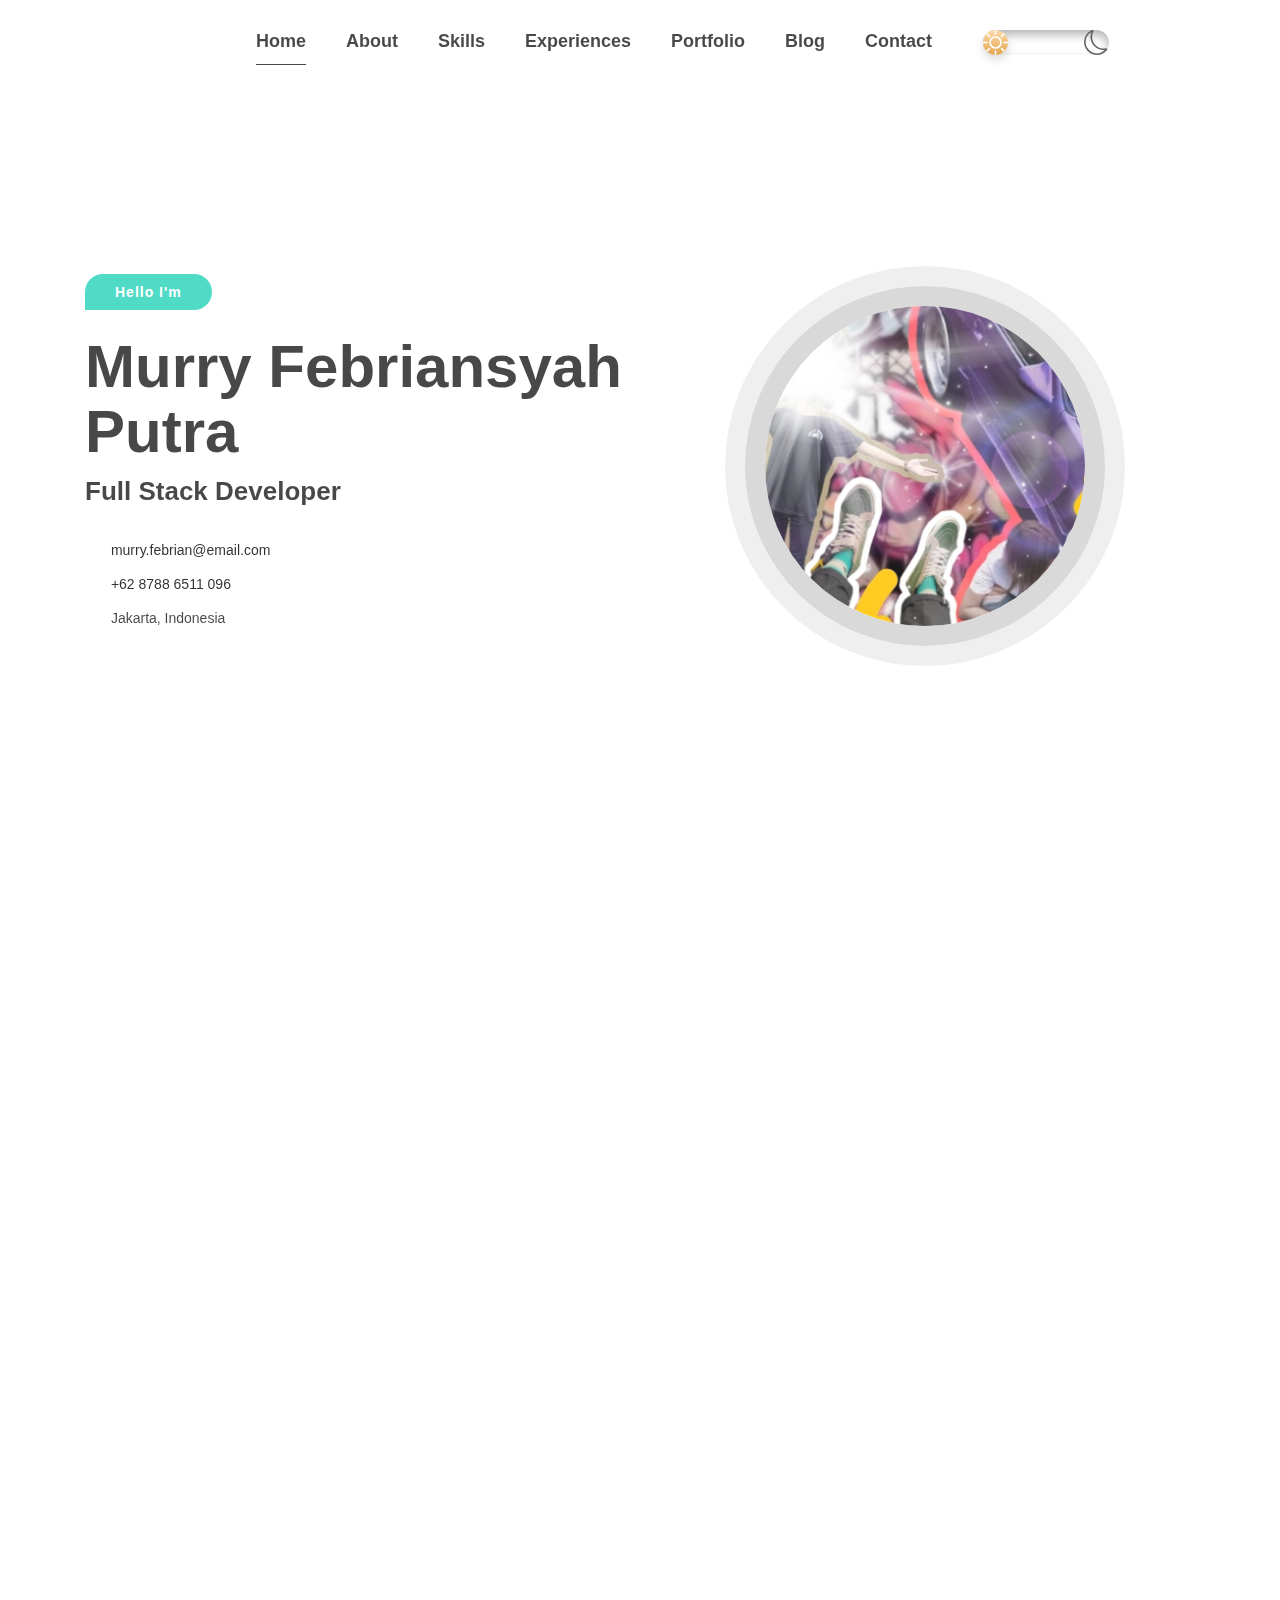
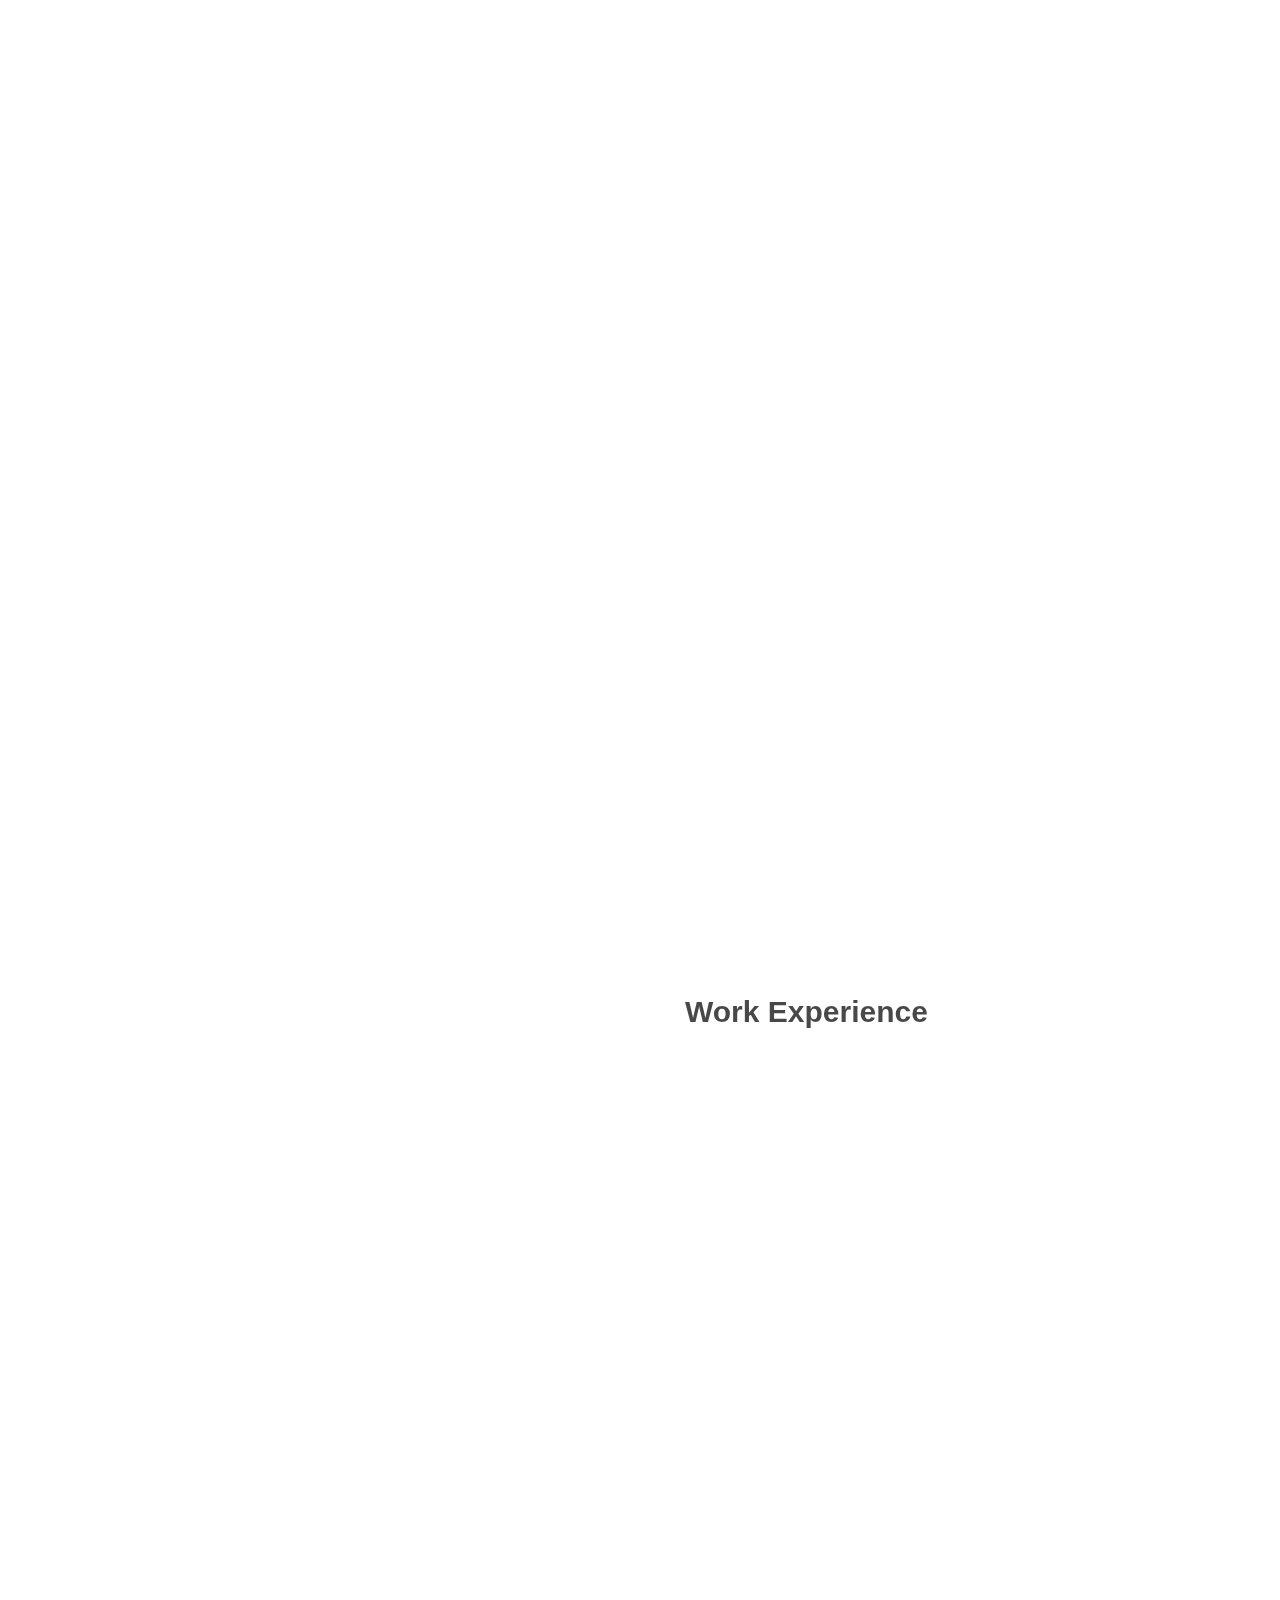
==== index.html @ ed950517 "update motivation post" ====
<!doctype html>
<html lang="en">
    <head>
        <title> Gali Murry </title>
        <!-- Required meta tags -->
        <meta charset="utf-8">
        <meta http-equiv="X-UA-Compatible" content="IE=edge">
        <meta name="description" content="Murry Personal cv/resume for personal website." />
        <meta name="keywords" content="creative, cv, designer,  online cv, online resume, powerful portfolio, professional, professional resume, responsive, resume, vcard " />
        <meta name="developer" content="Murry Febriansyah">
        <meta name="viewport" content="width=device-width, initial-scale=1, shrink-to-fit=no">
        
        <!-- FAV AND ICONS   -->
        <link rel="shortcut icon" href="assets/IMG_20230206.jpg">
        <link rel="shortcut icon" href="assets/IMG_20230206.jpg">
        <link rel="shortcut icon" sizes="72x72" href="assets/IMG_20230206.jpg">
        <link rel="shortcut icon" sizes="114x114" href="assets/IMG_20230206.jpg">
        <link rel="stylesheet" href="assets/demo.css">
        
        <link rel="preconnect" href="https://fonts.googleapis.com">
        <link rel="preconnect" href="https://fonts.gstatic.com" crossorigin>
        <link href="https://fonts.googleapis.com/css2?family=Montserrat:ital,wght@0,400;0,600;1,400&display=swap" rel="stylesheet">
        <link rel="stylesheet" href="assets/font-awesome.min.css">
        <link rel="stylesheet" href="assets/bootstrap.min.css">
        <link rel="stylesheet" href="assets/animate.css">
        <link rel="stylesheet" href="assets/owl.css">
        <link rel="stylesheet" href="assets/jquery.fancybox.min.css">
        <link rel="stylesheet" href="assets/styles.css">
        <link rel="stylesheet" href="assets/responsive.css">
        <link rel="stylesheet" href="https://cdn.jsdelivr.net/npm/bootstrap-icons@1.10.3/font/bootstrap-icons.css">
        
        <style>
            .toggle-wrap {
            position: relative;
            width: 100%;
            height: 100%;
            display: flex;
            justify-content: center;
            align-items: center;
            gap: 20px;
        }

        .toggle-switch {
            width: 0;
            height: 0;
            visibility: hidden;
        }
        .toggle {
            position: relative;
            width: 126px;
            height: 25px;
            right: 20%;
            border-radius: 50px;
            background: #fff ;
            box-shadow: inset 0 5px 10px rgba(0,0,0,0.4), 
             inset 0 -5px 10px rgba(255,255,255,0.4);
            transition: 0.3s ease-in-out;
        }
        .toggle:after{
            content: "";
            position: absolute;
            top: 0;
            left: 0;
            width: 25px;
            height: 25px;
            border-radius: 50%;
            background: linear-gradient(180deg, #ffcc89, #d8860b);
            box-shadow: 0 5px 10px rgba(0,0,0,0.2);
            transition: 0.3s ease-in-out;
        }
        .toggle i {
            position: absolute;
            font-size: 25px;
            z-index: 1;
            transition: 0.3s ease-in-out;
        }
        .toggle i:first-child {
            top: 0;
            left: 0;
            color: #fff ;
        }
        .toggle i:last-child{
            top: 0;
            right: 0px;
            color: #242424 ;
        }

        .background {
            position: absolute;
            width: 100px;
            height: 100%;
            z-index: -1;
            transition: 0.3s ease-in-out;
        }

        .toggle-switch:checked ~ .text
        {
            color: #fff;
        }
        .toggle-switch:checked ~ .toggle
        {
            background: #242424;
        }
        .toggle-switch:checked ~ .toggle:after
        {
            transform: translateX(100px);
            background: linear-gradient(180deg,#777,#3a3a3a);
        }

        .toggle-switch:checked ~ .toggle i:first-child
        {
            color : #7e7e7e;
        }
        
        .toggle-switch:checked ~ .toggle i:first-child
        {
            color : #fff;
        }
       
        </style>
    </head>
    <body class="white-vertion black-bg" id="ChangeStyle">
        <!-- Start Loader -->
        <div class="section-loader">
            <div class="loader">
                <div></div>
                <div></div> 
            </div>
        </div>
        <!-- End Loader -->
        
        <!--
        ===================
           NAVIGATION
        ===================
        -->
        <header class="black-bg mh-header mh-fixed-nav nav-scroll mh-xs-mobile-nav wow fadeInUp" id="mh-header">
            <div class="overlay"></div>
            <div class="container">
                <div class="row">
                    <nav class="navbar navbar-expand-lg mh-nav nav-btn">
                        <a class="navbar-brand" href="#">
                            <img src="assets/images/fedalon_logo.png" alt="" class="img-fluid">
                            <!-- <h2>Maha</h2> -->
                        </a>
                        <button class="navbar-toggler" type="button" data-toggle="collapse" data-target="#navbarSupportedContent" aria-controls="navbarSupportedContent" aria-expanded="false" aria-label="Toggle navigation">
                            <span class="navbar-toggler-icon icon"></span>
                        </button>
                    
                        <div class="collapse navbar-collapse" id="navbarSupportedContent">
                            <ul class="navbar-nav mr-0 ml-auto">
                                <li class="nav-item active">
                                    <a class="nav-link" href="#mh-home">Home</a>
                                </li>
                                <li class="nav-item">
                                    <a class="nav-link" href="#mh-about">About</a>
                                </li>
                                <li class="nav-item">
                                   <a class="nav-link" href="#mh-skills">Skills</a>
                                </li>                                
                                <li class="nav-item">
                                   <a class="nav-link" href="#mh-experience">Experiences</a>
                                </li>                                
                                <li class="nav-item">
                                    <a class="nav-link" href="#mh-portfolio">Portfolio</a>
                                </li>                               
                                <li class="nav-item">
                                    <a class="nav-link" href="#mh-blog">Blog</a>
                                </li>
                                <li class="nav-item">
                                   <a class="nav-link" href="#mh-contact">Contact</a>
                                </li>
                                <li class="nav-item">
                                    <label class="nav-link toggle-wrap" >
                                        <input type="checkbox" class="toggle-switch" onclick='handleClick(this);'>
                                        <span class="text"></span>
                                        <span class="toggle">
                                            <i class="bi bi-sun"></i>            
                                            <i class="bi bi-moon"></i>
                                        </span>
                                        <span class="text"></span>
                                        <span class="background"></span>
                                    </label>
                                 </li>
                                
                            </ul>
                        </div>
                    </nav>
                </div>
            </div>
        </header>
        
        <!--
        ===================
            HOME 
        ===================
        -->
        <section class="mh-home" id="mh-home">
            <div class="home-ovimg">
                <div class="container">
                    <div class="row xs-column-reverse section-separator vertical-middle-content home-padding">
                        <div class="col-sm-6">
                            <div class="mh-header-info">
                                <div class="mh-promo wow fadeInUp" data-wow-duration="0.8s" data-wow-delay="0.1s">
                                    <span>Hello I'm</span>
                                </div>
                                
                                <h2 class="wow fadeInUp" data-wow-duration="0.8s" data-wow-delay="0.2s">Murry Febriansyah Putra</h2>
                                <h4 class="wow fadeInUp" data-wow-duration="0.8s" data-wow-delay="0.3s">Full Stack Developer</h4>
                                
                                <ul>
                                    <li class="wow fadeInUp" data-wow-duration="0.8s" data-wow-delay="0.4s"><i class="fa fa-envelope"></i><a href="mailto:">murry.febrian@email.com</a></li>
                                    <li class="wow fadeInUp" data-wow-duration="0.8s" data-wow-delay="0.5s"><i class="fa fa-whatsapp"></i><a href="https://api.whatsapp.com/send/?phone=6287886511096&text&type=phone_number&app_absent=0">+62 8788 6511 096</a></li>
                                    <li class="wow fadeInUp" data-wow-duration="0.8s" data-wow-delay="0.6s"><i class="fa fa-map-marker"></i><address>Jakarta, Indonesia</address></li>
                                </ul>
                                
                                <ul class="social-icon wow fadeInUp" data-wow-duration="0.8s" data-wow-delay="0.7s">
                                    <li><a href="https://www.linkedin.com/in/murry-febrian-syah-689a03264/"><i class="fa fa-linkedin"></i></a></li>
                                    <li><a href=""><i class="fa fa-twitter"></i></a></li>
                                    <li><a href=""><i class="fa fa-github"></i></a></li>
                                    <li><a href=""><i class="fa fa-dribbble"></i></a></li>
                                </ul>
                            </div>
                        </div>
                        <div class="col-sm-6">
                            <div class="hero-img wow fadeInUp" data-wow-duration="0.8s" data-wow-delay="0.6s">
                                <div class="img-border">
                                    <img src="assets/IMG_20230206.jpg" alt=""  class="img-fluid">
                                </div>
                            </div>
                        </div>
                    </div>
                </div>
            </div>
        </section>   
        
        <!--
        ==================
            ABOUT
        =================
        -->
        <section class="mh-about" id="mh-about">
            <div class="container">
                <div class="row section-separator">
                    <div class="col-sm-12 col-md-6">
                        <div class="mh-about-img shadow-2 wow fadeInUp" data-wow-duration="0.8s" data-wow-delay="0.4s">
                            <img src="ab-img.png" alt="" class="img-fluid">
                        </div>
                    </div>
                    <div class="col-sm-12 col-md-6">
                        <div class="mh-about-inner">
                            <h2 class="wow fadeInUp" data-wow-duration="0.8s" data-wow-delay="0.1s">About Me</h2>
                            <p class="wow fadeInUp" data-wow-duration="0.8s" data-wow-delay="0.2s">Hello, I’m a Murry Febrians, full-stack dev based on Jakarta. 
                            I have rich experience in web site design & building 
                            and customization. Also I am good at</p>
                            <div class="mh-about-tag wow fadeInUp" data-wow-duration="0.8s" data-wow-delay="0.3s">
                                <ul>
                                    <li><span>php</span></li>
                                    <li><span>html</span></li>
                                    <li><span>css</span></li>
                                    <li><span>php</span></li>
                                    <li><span>React</span></li>
                                    <li><span>Javascript</span></li>
                                    <li><span>Database Designer</span></li>

                                </ul>
                            </div>
                            <a href="MurryFebriansyah_Putra.pdf"  class="btn btn-fill wow fadeInUp" data-wow-duration="0.8s" data-wow-delay="0.4s">Downlaod CV <i class="fa fa-download"></i></a>
                        </div>
                    </div>
                </div>
            </div>
        </section>
        
        <!--
        ===================
           SERVICE
        ===================
        -->
        <section class="mh-service">
            <div class="container">
                <div class="row section-separator">
                    <div class="col-sm-12 text-center section-title wow fadeInUp" data-wow-duration="0.8s" data-wow-delay="0.2s">
                        <h3>What I do</h3>
                    </div>
                    <div class="col-sm-4">
                        <div class="mh-service-item shadow-1 dark-bg wow fadeInUp" data-wow-duration="0.8s" data-wow-delay="0.3s">
                            <i class="fa fa-bullseye purple-color"></i>
                            <h3>UI Design</h3>
                            <p>
                                Lorem ipsum dolor sit amet, consectetuer adipiscing elit,
                                sed diam nonummy nibh euismod tincidunt ut laoreet dolore
                                magna aliquam erat volutpat.
                            </p>
                        </div>
                    </div>
                    <div class="col-sm-4">
                        <div class="mh-service-item shadow-1 dark-bg wow fadeInUp" data-wow-duration="0.8s" data-wow-delay="0.5s">
                            <i class="fa fa-code iron-color"></i>
                            <h3>Web Development</h3>
                            <p>
                                Lorem ipsum dolor sit amet, consectetuer adipiscing elit,
                                sed diam nonummy nibh euismod tincidunt ut laoreet dolore
                                magna aliquam erat volutpat.
                            </p>
                        </div>
                    </div>
                    <div class="col-sm-4">
                        <div class="mh-service-item shadow-1 dark-bg wow fadeInUp" data-wow-duration="0.8s" data-wow-delay="0.7s">
                            <i class="fa fa-object-ungroup sky-color"></i>
                            <h3>App Development</h3>
                            <p>
                                Lorem ipsum dolor sit amet, consectetuer adipiscing elit,
                                sed diam nonummy nibh euismod tincidunt ut laoreet dolore
                                magna aliquam erat volutpat.
                            </p>
                        </div>
                    </div>
                </div>
            </div>
        </section>       
        
        <!--
        ===================
           SKILLS
        ===================
        -->
        <section class="mh-skills" id="mh-skills">
            <div class="container">
                <div class="row section-separator">
                    <div class="section-title text-center col-sm-12">
                        <!--<h2>Skills</h2>-->
                    </div>
                    <div class="col-sm-12 col-md-6">
                        <div class="mh-skills-inner">
                            <div class="mh-professional-skill wow fadeInUp" data-wow-duration="0.8s" data-wow-delay="0.3s">
                                <h3>Technical Skills</h3>
                                <div class="each-skills">
                                    <div class="candidatos">
                                        <div class="parcial">
                                            <div class="info">
                                                <div class="nome">Javascript</div>
                                                <div class="percentagem-num">75%</div>
                                            </div>
                                            <div class="progressBar">
                                                <div class="percentagem" style="width: 75%;"></div>
                                            </div>
                                        </div>
                                    </div>
                                    <div class="candidatos">
                                        <div class="parcial">
                                            <div class="info">
                                                <div class="nome">SQL</div>
                                                <div class="percentagem-num">80%</div>
                                            </div>
                                            <div class="progressBar">
                                                <div class="percentagem" style="width: 80%;"></div>
                                            </div>
                                        </div>
                                    </div>
                                   
                                    <div class="candidatos">
                                        <div class="parcial">
                                            <div class="info">
                                                <div class="nome">PHP</div>
                                                <div class="percentagem-num">90%</div>
                                            </div>
                                            <div class="progressBar">
                                                <div class="percentagem" style="width: 90%;"></div>
                                            </div>
                                        </div>
                                    </div>                                    
                                    <div class="candidatos">
                                        <div class="parcial">
                                            <div class="info">
                                                <div class="nome">Codeigniter</div>
                                                <div class="percentagem-num">86%</div>
                                            </div>
                                            <div class="progressBar">
                                                <div class="percentagem" style="width: 86%;"></div>
                                            </div>
                                        </div>
                                    </div>
                                    <div class="candidatos">
                                        <div class="parcial">
                                            <div class="info">
                                                <div class="nome">Laravel</div>
                                                <div class="percentagem-num">65%</div>
                                            </div>
                                            <div class="progressBar">
                                                <div class="percentagem" style="width: 65%;"></div>
                                            </div>
                                        </div>
                                    </div>
                                    <div class="candidatos">
                                        <div class="parcial">
                                            <div class="info">
                                                <div class="nome">React Native</div>
                                                <div class="percentagem-num">60%</div>
                                            </div>
                                            <div class="progressBar">
                                                <div class="percentagem" style="width: 60%;"></div>
                                            </div>
                                        </div>
                                    </div>
                                </div>
                            </div>
                        </div>
                    </div>
                    <div class="col-sm-12 col-md-6">
                        <div class="mh-professional-skills wow fadeInUp" data-wow-duration="0.8s" data-wow-delay="0.5s">
                            <h3>Professional Skills</h3>
                            <ul class="mh-professional-progress" >
                                <li>
                                    <div class="mh-progress mh-progress-circle" data-progress="80"></div>
                                    <div class="pr-skill-name">Communication</div>
                                </li>
                                <li>
                                    <div class="mh-progress mh-progress-circle" data-progress="90"></div> 
                                    <div class="pr-skill-name">Team Work</div>
                                </li>
                                <li>
                                    <div class="mh-progress mh-progress-circle" data-progress="86"></div>
                                    <div class="pr-skill-name">Project Management</div>
                                </li> 
                                <li>
                                    <div class="mh-progress mh-progress-circle" data-progress="95"></div>
                                    <div class="pr-skill-name">Creativity</div>
                                </li>
                            </ul>
                        </div>
                    </div>
                </div>
            </div>
        </section>
        
        <!--
        ===================
           EXPERIENCES
        ===================
        -->
        <section class="mh-experince" id="mh-experience">
            <div class="bolor-overlay">
                <div class="container">
                    <div class="row section-separator">
                        <div class="col-sm-12 col-md-6">
                            <div class="mh-education">
                                 <h3 class="wow fadeInUp" data-wow-duration="0.8s" data-wow-delay="0.2s">Education</h3>
                                <div class="mh-education-deatils">
                                    <!-- Education Institutes-->
                                    <div class="mh-education-item dark-bg wow fadeInUp" data-wow-duration="0.8s" data-wow-delay="0.3s">
                                        <h4>Computer Science From <a href="">Insititut Teknologi dan Bisnis Swadharma</a></h4>
                                        <div class="mh-eduyear">2019 - Present</div>
                                        <p>It is a long established fact that a reader will be distracted by the readable content of a 
                                        page when looking at its layout. The point of using  Lorem Ipsum </p>
                                    </div>                                
                                    <!-- Education Institutes-->
                                    <div class="mh-education-item dark-bg wow fadeInUp" data-wow-duration="0.8s" data-wow-delay="0.5s">
                                        <h4>IPA From <a href="">SMA N 18 Jakarta</a></h4>
                                        <div class="mh-eduyear">2005-2008</div>
                                        <p>It is a long established fact that a reader will be distracted by the readable content of a 
                                        page when looking at its layout. The point of using  Lorem Ipsum </p>
                                    </div>                                
                                </div>
                            </div>
                        </div>
                        <div class="col-sm-12 col-md-6">
                            <div class="mh-work">
                                 <h3>Work Experience</h3>
                                <div class="mh-experience-deatils">
                                    <!-- Education Institutes-->
                                    <div class="mh-work-item dark-bg wow fadeInUp" data-wow-duration="0.8s" data-wow-delay="0.4s">
                                        <h4>Full Stack Dev From <a href="#">PT. Astra Daihatsu Motor</a></h4>
                                        <div class="mh-eduyear">2021 - 2023</div>
                                        <span>Responsibility :</span>
                                        <ul class="work-responsibility">
                                            <li><i class="fa fa-circle"></i>Build Web Apps</li>
                                            <li><i class="fa fa-circle"></i>Build Android Apps</li>
                                            <li><i class="fa fa-circle"></i>Build Documentation from Apps</li>
                                        </ul>
                                    </div>                                
                                    <!-- Education Institutes-->
                                    <div class="mh-work-item dark-bg wow fadeInUp" data-wow-duration="0.8s" data-wow-delay="0.6s">
                                        <h4>Human Resource side to IT From <a href="">PT. Sigap Prima Astrea</a></h4>
                                        <div class="mh-eduyear">2020-2021</div>
                                        <span>Responsibility :</span>
                                        <ul class="work-responsibility">
                                            <li><i class="fa fa-circle"></i>Build Apps System Information</li>
                                            <li><i class="fa fa-circle"></i>Prospect Apps to the Management</li>
                                        </ul>
                                    </div>                                
                                    <!-- Education Institutes-->
                                    <div class="mh-work-item dark-bg wow fadeInUp" data-wow-duration="0.8s" data-wow-delay="0.7s">
                                        <h4>Human Resource From <a href="">PT. Sigap Prima Astrea</a></h4>
                                        <div class="mh-eduyear">2018-2021</div>
                                        <span>Responsibility :</span>
                                        <ul class="work-responsibility">
                                            <li><i class="fa fa-circle"></i>Validate CSS</li>
                                            <li><i class="fa fa-circle"></i>Project Management</li>
                                        </ul>
                                    </div>
                                </div>
                            </div>
                        </div>
                    </div>
                </div>
            </div>
        </section>
        
        <!--
        ===================
           PORTFOLIO
        ===================
        -->
        <section class="mh-portfolio" id="mh-portfolio">
            <div class="container">
                <div class="row section-separator">
                    <div class="section-title col-sm-12 wow fadeInUp" data-wow-duration="0.8s" data-wow-delay="0.1s">
                        <h3>Recent Portfolio</h3>
                    </div>
                    <div class="part col-sm-12">
                        <div class="portfolio-nav col-sm-12" id="filter-button">
                            <ul>
                                <li data-filter="*" class="current wow fadeInUp" data-wow-duration="0.8s" data-wow-delay="0.1s"> <span>All Categories</span></li>
                                <li data-filter=".user-interface" class="wow fadeInUp" data-wow-duration="0.8s" data-wow-delay="0.2s"><span>Web Design</span></li>
                                <li data-filter=".branding" class="wow fadeInUp" data-wow-duration="0.8s" data-wow-delay="0.3s"><span>Branding</span></li>
                                <li data-filter=".mockup" class="wow fadeInUp" data-wow-duration="0.8s" data-wow-delay="0.4s"><span>Mockups</span></li>
                                <li data-filter=".ui" class="wow fadeInUp" data-wow-duration="0.8s" data-wow-delay="0.5s"><span>Photography</span></li>
                            </ul>
                        </div>
                        <div class="mh-project-gallery col-sm-12 wow fadeInUp" id="project-gallery" data-wow-duration="0.8s" data-wow-delay="0.5s">
                            <div class="portfolioContainer row">
                                <div class="grid-item col-md-4 col-sm-6 col-xs-12 user-interface">
                                    <figure>
                                        <img src="assets/images/portfolio/g1.jpg" alt="img04">
                                        <figcaption class="fig-caption">
                                            <i class="fa fa-search"></i>
                                            <h5 class="title">Creative Design</h5>
                                            <span class="sub-title">Photograpy</span>
                                            <a data-fancybox data-src="#mh"></a>
                                        </figcaption>
                                    </figure>
                                </div>
                                <div class="grid-item col-md-4 col-sm-6 col-xs-12 ui mockup">
                                    <figure>
                                        <img src="assets/images/portfolio/g2.png" alt="img04">
                                        <figcaption class="fig-caption">
                                            <i class="fa fa-search"></i>
                                            <h5 class="title">Creative Design</h5>
                                            <span class="sub-title">Photograpy</span>
                                            <a href="assets/images/portfolio/g2.png" data-fancybox data-src="#mh"></a>
                                        </figcaption>
                                    </figure>
                                </div>
                                <div class="grid-item col-md-4 col-sm-6 col-xs-12 user-interface">
                                    <figure>
                                        <img src="assets/images/portfolio/g3.png" alt="img04">
                                        <figcaption class="fig-caption">
                                            <i class="fa fa-search"></i>
                                            <h5 class="title">Creative Design</h5>
                                            <span class="sub-title">Photograpy</span>
                                            <a href="assets/images/portfolio/g3.png" data-fancybox data-src="#mh"></a>
                                        </figcaption>
                                    </figure>
                                </div>
                                <div class="grid-item col-md-4 col-sm-6 col-xs-12 branding">
                                    <figure>
                                        <img src="assets/images/portfolio/g5.png" alt="img04">
                                        <figcaption class="fig-caption">
                                            <i class="fa fa-search"></i>
                                            <h5 class="title">Creative Design</h5>
                                            <span class="sub-title">Photograpy</span>
                                            <a href="assets/images/portfolio/g5.png" data-fancybox data-src="#mh"></a>
                                        </figcaption>
                                    </figure>
                                </div>
                                <div class="grid-item col-md-4 col-sm-6 col-xs-12 user-interface">
                                    <figure>
                                        <img src="assets/images/portfolio/g4.png" alt="img04">
                                        <figcaption class="fig-caption">
                                            <i class="fa fa-search"></i>
                                            <h5 class="title">Creative Design</h5>
                                            <span class="sub-title">Photograpy</span>
                                            <a href="assets/images/portfolio/g4.png" data-fancybox data-src="#mh"></a>
                                        </figcaption>
                                    </figure>
                                </div>
                                <div class="grid-item col-md-4 col-sm-6 col-xs-12 branding">
                                    <figure>
                                        <img src="assets/images/portfolio/g6.png" alt="img04">
                                        <figcaption class="fig-caption">
                                            <i class="fa fa-search"></i>
                                            <h5 class="title">Creative Design</h5>
                                            <span class="sub-title">Photograpy</span>
                                            <a href="assets/images/portfolio/g6.png" data-fancybox data-src="#mh"></a>
                                        </figcaption>
                                    </figure>
                                </div>
                                <div class="grid-item col-md-4 col-sm-6 col-xs-12 branding">
                                    <figure>
                                        <img src="assets/images/portfolio/g8.png" alt="img04">
                                        <figcaption class="fig-caption">
                                            <i class="fa fa-search"></i>
                                            <h5 class="title">Creative Design</h5>
                                            <span class="sub-title">Photograpy</span>
                                            <a href="assets/images/portfolio/g8.png" data-fancybox data-src="#mh"></a>
                                        </figcaption>
                                    </figure>
                                </div>
                                <div class="grid-item col-md-4 col-sm-6 col-xs-12 ui">
                                    <figure>
                                        <img src="assets/images/portfolio/g9.png" alt="img04">
                                        <figcaption class="fig-caption">
                                            <i class="fa fa-search"></i>
                                            <h5 class="title">Creative Design</h5>
                                            <span class="sub-title">Photograpy</span>
                                            <a href="assets/images/portfolio/g9.png" data-fancybox data-src="#mh"></a>
                                        </figcaption>
                                    </figure>
                                </div>
                                <div class="grid-item col-md-4 col-sm-6 col-xs-12 branding">
                                    <figure>
                                        <img src="assets/images/portfolio/g7.jpg" alt="img04">
                                        <figcaption class="fig-caption">
                                            <i class="fa fa-search"></i>
                                            <h5 class="title">Creative Design</h5>
                                            <span class="sub-title">Photograpy</span>
                                            <a href="assets/images/portfolio/g7.jpg" data-fancybox="gallery"></a>
                                        </figcaption>
                                    </figure>
                                </div>
                            </div> <!-- End: .grid .project-gallery -->
                        </div> <!-- End: .grid .project-gallery -->
                    </div> <!-- End: .part -->
                </div> <!-- End: .row -->
            </div>
            <div class="mh-portfolio-modal" id="mh">
                <div class="container">
                    <div class="row mh-portfolio-modal-inner">
                        <div class="col-sm-5">
                            <h2>Wrap - A campanion plugin</h2>
                            <p>Wrap is a clean and elegant Multipurpose Landing Page Template. 
                            It will fit perfectly for Startup, Web App or any type of Web Services.
                            It has 4 background styles with 6 homepage styles. 6 pre-defined color scheme. 
                            All variations are organized separately so you can use / customize the template very easily.</p>       
                            
                            <p>It is a clean and elegant Multipurpose Landing Page Template. 
                            It will fit perfectly for Startup, Web App or any type of Web Services.
                            It has 4 background styles with 6 homepage styles. 6 pre-defined color scheme. 
                            All variations are organized separately so you can use / customize the template very easily.</p>      
                            <div class="mh-about-tag">
                                <ul>
                                    <li><span>php</span></li>
                                    <li><span>html</span></li>
                                    <li><span>css</span></li>
                                    <li><span>php</span></li>
                                    <li><span>wordpress</span></li>
                                    <li><span>React</span></li>
                                    <li><span>Javascript</span></li>
                                </ul>
                            </div>
                            <a href="" class="btn btn-fill">Live Demo</a>
                        </div>
                        <div class="col-sm-7">
                            <div class="mh-portfolio-modal-img">
                                <img src="assets/images/pr-0.jif" alt="" class="img-fluid">
                                <p>All variations are organized separately so you can use / customize the template very easily.</p>    
                                <img src="assets/images/pr-1.jif" alt="" class="img-fluid">
                                <p>All variations are organized separately so you can use / customize the template very easily.</p>     
                            </div>
                        </div>
                    </div>
                </div>
            </div>
        </section>
        
       
        
        <!--
        ===================
           BLOG
        ===================
        -->
        <section class="mh-blog" id="mh-blog">
            <div class="container">
                <div class="row section-separator">
                    <div class="col-sm-12 section-title wow fadeInUp" data-wow-duration="0.8s" data-wow-delay="0.2s">
                        <h3>Motivation Posts</h3>
                    </div>
                    <div class="col-sm-12 col-md-4">
                         <div class="mh-blog-item dark-bg wow fadeInUp" data-wow-duration="0.8s" data-wow-delay="0.3s">
                            <img src="assets/images/b-3.png" alt="" class="img-fluid">
                            <div class="blog-inner">
                                <h2><a href="blog-single.html">Time is Relative</a></h2>
                                <div class="mh-blog-post-info">
                                    <ul>
                                        <li><strong>Post On</strong><a href="">09.03.23</a></li>
                                    </ul>
                                </div>
                               <p>It doesn't matter how much our lives are governed by the same seconds, minutes, hours, days, and weeks, regardless of where we live on the globe, time will never be absolute. The rate at which it passes depends entirely on your speed and acceleration at any given moment.</p>
                               <p>Time</p>
                               <p>Will Pass</p> 
                            </div>
                        </div>
                    </div>
                    <div class="col-sm-12 col-md-4">
                        <div class="mh-blog-item dark-bg wow fadeInUp" data-wow-duration="0.8s" data-wow-delay="0.5s">
                            <img src="assets/images/b-2.png" alt="" class="img-fluid">
                            <div class="blog-inner">
                                <h2><a href="blog-single.html">Al Baqaroh - 256 </a></h2>
                                <div class="mh-blog-post-info">
                                    <ul>
                                        <li><strong>Post On</strong><a href="">14.02.23</a></li>
                                    </ul>
                                </div>
                                <p>لِلّٰهِ مَا فِى السَّمٰوٰتِ وَمَا فِى الۡاَرۡضِ‌ؕ وَاِنۡ تُبۡدُوۡا مَا فِىۡۤ اَنۡفُسِكُمۡ اَوۡ تُخۡفُوۡهُ يُحَاسِبۡكُمۡ بِهِ اللّٰهُ‌ؕ فَيَـغۡفِرُ لِمَنۡ يَّشَآءُ وَيُعَذِّبُ مَنۡ يَّشَآءُ‌ ؕ وَاللّٰهُ عَلٰى كُلِّ شَىۡءٍ قَدِيۡرٌ</p>
                                <p>To Allah belongs what is in the heavens and what is on the earth. If you reveal what is in your heart or hide it, Allah will take it into account (about that deed) for you. He forgives whom He wills and punishes whom He wills. Allah is almighty over all things.</p>
                            </div>
                        </div>
                    </div>
                    <div class="col-sm-12 col-md-4">
                        <div class="mh-blog-item dark-bg wow fadeInUp" data-wow-duration="0.8s" data-wow-delay="0.7s">
                            <img src="assets/images/b-1.png" alt="" class="img-fluid">
                            <div class="blog-inner">
                                <h2><a href="blog-single.html">Al A'la - 16</a></h2>
                                <div class="mh-blog-post-info">
                                    <ul>
                                        <li><strong>Post On</strong><a href="">31.12.22</a></li>
                                    </ul>
                                </div>
                                <br>
                               <p>وَالۡاٰخِرَةُ خَيۡرٌ وَّ اَبۡقٰىؕ</p><br>
                               <p>You are neglectful of the afterlife, even though the hereafter is better and more lasting. Ukhrawi happiness is purer and boundless, whereas worldly happiness is debilitating and will soon fade away.</p>
                            </div>
                        </div>
                    </div>
                </div>
            </div>
        </section>        
        
        <!--
        ===================
           TESTIMONIALS
        ===================
        -->
        
        
        <!--
        ===================
           FOOTER 1
        ===================
        -->
        <footer class="mh-footer" id="mh-contact">
            <div class="map-image image-bg">
                <div class="container">
                    <div class="row section-separator">
                        <div class="col-sm-12 section-title wow fadeInUp" data-wow-duration="0.8s" data-wow-delay="0.2s">
                            <h3>Contact Me</h3>
                        </div>
                        <div class="col-sm-12 mh-footer-address">
                            <div class="row">
                                <div class="col-sm-12 col-md-4">
                                    <div class="mh-address-footer-item dark-bg shadow-1 wow fadeInUp" data-wow-duration="0.8s" data-wow-delay="0.3s">
                                        <div class="each-icon">
                                            <i class="fa fa-location-arrow"></i>
                                        </div>
                                        <div class="each-info">
                                            <h4>Address</h4>
                                            <address>
                                               Jakarta, Indonesia<br> 
                                            </address>
                                        </div>
                                    </div>
                                </div>
                                <div class="col-sm-12 col-md-4">
                                    <div class="mh-address-footer-item dark-bg shadow-1 wow fadeInUp" data-wow-duration="0.8s" data-wow-delay="0.5s">
                                        <div class="each-icon">
                                            <i class="fa fa-envelope-o"></i>
                                        </div>
                                        <div class="each-info">
                                            <h4>Email</h4>
                                            <a href="mailto:murry.febrian@email.com">murry.febrian@email.com</a><br>
                                        </div>
                                    </div>
                                </div>
                                <div class="col-sm-12 col-md-4">
                                    <div class="mh-address-footer-item dark-bg shadow-1 wow fadeInUp" data-wow-duration="0.8s" data-wow-delay="0.7s">
                                        <div class="each-icon">
                                            <i class="fa fa-phone"></i>
                                        </div>
                                        <div class="each-info">
                                            <h4>Phone</h4>
                                            <a href="https://api.whatsapp.com/send/?phone=6287886511096&text&type=phone_number&app_absent=0">+62 8788 6511 096</a><br>
                                        </div>
                                    </div>
                                </div>
                            </div>
                        </div>
                      
                    </div>
                </div>
            </div>
        </footer>     
    
    <!--
    ==============
    * JS Files *
    ==============
    -->
    
    <!-- jQuery first, then Popper.js, then Bootstrap JS -->
    
    <script src="assets/jquery.min.js"></script>
    <script src="assets/popper.min.js"></script>
    <script src="assets/bootstrap.min.js"></script>
    <script src="assets/demo.js"></script>
    <script src="assets/owl.carousel.js"></script>
    <script src="assets/validator.min.js"></script>
    <script src="assets/wow.min.js"></script>
    <script src="assets/jquery.mixitup.min.js"></script>
    <script src="assets/circle-progress.js"></script>
    <script src="assets/jquery.nav.js"></script>
    <script src="assets/jquery.fancybox.min.js"></script>
    <script src="assets/isotope.pkgd.js"></script>
    <script src="assets/packery-mode.pkgd.js"></script>
    <!-- Map api -->
    <script src="https://kit.fontawesome.com/8ef1118883.js" crossorigin="anonymous"></script>
    <!-- Custom Scripts-->
    <script src="assets/map-init.js"></script>
    <script src="assets/custom-scripts.js"></script>
    <script type="text/Javascript">
        function handleClick(cb) {
            const value = document.getElementById("ChangeStyle");
            cb.value = cb.checked ? 1 : 0;
                if(cb.value == 1){
                    value.className = "dark-vertion black-bg"
                }else{
                    value.className = "white-vertion black-bg"
                }
            };
    </script>

   
</body>
</html>
---- assets/demo.css ----
.demo-style-switch {
    position: fixed;
    z-index: 9999;
    top: 100px;
    left: -220px;
    background: #FFFFFF;
  }
  .demo-style-switch:hover {
    opacity: 1 !important;
  }
  .demo-style-switch .switched-options {
    position: relative;
    width: 220px;
    text-align: left;
    padding: 1px 14px;
    -webkit-box-shadow: 0px 0px 4px rgba(0, 0, 0, 0.3);
    box-shadow: 0px 0px 4px rgba(0, 0, 0, 0.3);
  }
  .demo-style-switch .config-title {
    text-transform: capitalize;
    font-weight: 700;
    font-size: 16px;
    color: #000;
    border-bottom: 1px dotted #CCCCCC;
    border-top: 1px dotted #CCCCCC;
    margin-bottom: 5px;
  }
  .demo-style-switch ul {
    margin-bottom: 4px;
  }
  .demo-style-switch ul .active {
    color: #005885;
    font-weight: 700;
  }
  .demo-style-switch ul .active a{
    color: #005885;
    font-weight: 700;
  }
  .demo-style-switch ul .p {
    font-weight: 400;
    font-size: 12px;
    color: #CCC;
    margin-top: 10px;
  }
  .demo-style-switch ul li a {
    font-size: 14px;
    font-weight: 400;
    line-height: 24px;
    color: #808080;
  }
  .demo-style-switch ul li a:hover {
    color: #008ed6;
  }
  .demo-style-switch ul.styles {
    margin-top: 10px;
  }
  .demo-style-switch ul.styles li {
    display: inline-block;
    margin-right: 5px;
  }
  .demo-style-switch ul.styles li .blue,
  .demo-style-switch ul.styles li .blue-munsell,
  .demo-style-switch ul.styles li .green,
  .demo-style-switch ul.styles li .orange,
  .demo-style-switch ul.styles li .purple,
  .demo-style-switch ul.styles li .red,
  .demo-style-switch ul.styles li .slate,
  .demo-style-switch ul.styles li .yellow {
    width: 35px;
    height: 35px;
    border-radius: 50%;
  }
  .demo-style-switch ul.styles li .blue {
    background: #a97afd;
  }
  .demo-style-switch ul.styles li .blue-munsell {
    background: #2196F3;
  }
  .demo-style-switch ul.styles li .green {
    background: #4CAF50;
  }
  .demo-style-switch ul.styles li .orange {
    background: #ffa500;
  }
  .demo-style-switch ul.styles li .purple {
    background: #E91E63;
  }
  .demo-style-switch ul.styles li .red {
    background: #0dbda1;
  }
  .demo-style-switch ul.styles li .slate {
    background: #f6c;
  }
  .demo-style-switch ul.styles li .yellow {
    background: #188c91;
  }
  .demo-style-switch .switch-button {
    opacity: 1 !important;
    background: #FFF;
    padding: 10px;
    font-size: 24px;
    color: #272727 !important;
    position: absolute;
    overflow: hidden;
    right: -44px;
    top: -10;
    border-top-right-radius: 4px;
    border-bottom-right-radius: 4px;
  }
  .demo-style-switch .switch-button:hover {
    color: #008ed6;
    cursor: pointer;
    text-decoration: none;
  }
  
  .mh-demo-styles h4 {
      color: #202026cf;
      margin: 10px 0;
      text-align: left;
      font-size: 15px;
      font-weight: 500;
  }
  .mh-demo-styles ul{
    margin-bottom: 12px;
  }
  .mh-demo-styles ul li{
    display: inline-block;
    width: 49%;
  }
  .demo-style-switch ul li a img {
    border: 1px solid #000;
  
  }
---- assets/styles.css ----
/*------------- 
[Table of contents]

[ DEFULT INDEX NUMBER ]

1.  GENERAL CSS
2.  NAVBAR
4.  HOME
5.  SERVICE
6.  ABOUT
7.  TESTIMONIAL
8.  FAQ
9.  QUATE
10. SUBSCRIBE
11. PRICING
12. BLOG
13. FOOTER
14. COPYRIGHT


-------------------------------------------------------------------*/
/*------------------------------------------------------------------
[ Color codes ]
    
    [ Text and Background Color ]
        Main color 1:       #1c93e5     
        Main color 2:       #009688      
        Main color 3:       #9c27b0
        Main color 4:       #ff4081      
        Background 1:       #FFFFFF            
        Background 2:       #F6F6F6           
        Shadow color:       #000000;            

-------------------------------------------------------------------*/
/*------------------------------------------------------------------
[Typography]

    [ There are using two different font typography ]
        Typography 1: Roboto font;
        Typography 2: Montserrat font;

    [ Other Typography style are same ]
    Body :
        font-style:     normal;
        font-size:      15px;

    h2:
        font-size: 48px;
        line-height: 55px;

    h3:
        font-size: 30px;
        line-height: 40px;

    h4:
        font-size: 20px;
        font-weight: 600;

    p:  
        font-size: 18px;
        line-height: 30px;


-------------------------------------------------------------------*/
/*
================
 VARIABLES
================
*/
* {
    -webkit-font-smoothing: antialiased;
    -moz-osx-font-smoothing: grayscale;
  }
  
  .shadow-1 {
    -webkit-box-shadow: 0 2px 5px 0 rgba(0, 0, 0, 0.16), 0 2px 10px 0 rgba(0, 0, 0, 0.12);
    box-shadow: 0 2px 5px 0 rgba(0, 0, 0, 0.16), 0 2px 10px 0 rgba(0, 0, 0, 0.12);
  }
  
  /**
   * -------------------
   *  Defult CSS 
   * -------------------
   */
  html {
    text-rendering: optimizeLegibility;
    -webkit-font-smoothing: antialiased;
  }
  
  body {
    font-family: "roboto", sans-serif;
    font-size: 14px;
    font-style: none;
    line-height: 24px;
    font-weight: 500;
    overflow-x: hidden !important;
    text-align: left;
    position: relative;
    color: #999999;
    opacity: 0.9;
  }
  
  h1, h2, h3, h4, h5, h6 {
    font-family: "roboto", sans-serif;
  }
  
  p {
    opacity: 0.9;
  }

  .nav li a {
    text-decoration: none !important;
    display: inline-block;
    cursor: pointer;
    padding: 0px;
    background-color: transparent;
    -webkit-transition: color 0.3s ease;
    transition: color 0.3s ease;
  }
  
  .nav li a:hover {
    background-color: transparent;
  }
  
  .nav li a:focus {
    background-color: transparent;
    outline: 0 !important;
  }
  
  a {
    text-decoration: none !important;
    cursor: pointer;
    padding: 0px;
    background-color: transparent;
    -webkit-transition: color 0.3s ease;
    transition: color 0.3s ease;
    color: #000;
    opacity: 0.9;
  }
  
  a:hover {
    background-color: transparent;
  }
  
  a:focus {
    background-color: transparent;
    outline: 0 !important;
  }
  
  .center {
    float: none;
    margin: 0 auto;
    text-align: center;
  }
  
  /**
   * ---------------------
   *  Defult Halping Class
   * ---------------------
   */
  .overflow {
    overflow: hidden;
  }
  
  .relative {
    position: relative;
  }
  
  .display-table {
    display: table;
    width: 100%;
    height: 100%;
  }
  
  .display-flex {
    display: -webkit-box;
    display: -ms-flexbox;
    display: flex;
    -webkit-box-flex: 1;
        -ms-flex: 1;
            flex: 1;
  }
  
  .vertical-middle {
    display: table-cell;
    float: none;
    vertical-align: middle;
  }
  
  /**
   * --------------------------------------
   *  Video Section Background Defult Style
   * --------------------------------------
   */
  .section-video {
    position: absolute;
    top: 0;
    bottom: 0;
    left: 0;
    right: 0;
    min-height: 100%;
    min-width: 100%;
    overflow: hidden;
    z-index: -1;
  }
  
  .section-video .bgvid {
    position: absolute;
    top: 0;
    left: 0;
    min-height: 100%;
    min-width: 100%;
    background-size: cover;
    -o-background-size: cover;
    -moz-background-size: cover;
    -webkit-background-size: cover;
  }
  
  .body-video-bg > .section-video {
    position: fixed;
    top: 0;
    left: 0;
  }
  
  .section-title {
    text-align: center;
  }
  
  .section-title h3 {
    font-size: 30px;
    line-height: 40px;
    color: #fff;
    font-weight: bold;
    margin-bottom: 60px;
  }
  
  /**
   * ------------------------------------
   *  Every Section Headline Defult Class
   * ------------------------------------
   */
  .section-heading {
    display: block;
    margin: 0;
  }
  
  .section-header {
    margin-bottom: 100px;
    text-align: center;
  }
  
  .section-header .sub-heading {
    font-size: 22px;
    line-height: 30px;
    font-weight: 300;
    text-transform: uppercase;
    margin: 0 0 10px 0;
  }
  
  .section-header.text-left,
  .section-header.text-left * {
    text-align: left;
  }
  
  .section-header.text-right,
  .section-header.text-right * {
    text-align: right;
  }
  
  .section-header-separator {
    position: relative;
    width: 145px;
    margin: 5px auto;
    display: inline-block;
  }
  
  .section-header-separator .icon {
    font-size: 48px;
    text-align: center !important;
  }
  
  .section-header-separator::before, .section-header-separator::after {
    content: '';
    position: absolute;
    width: 57px;
    height: 2px;
    top: 25px;
  }
  
  .section-header-separator::before {
    left: 0;
  }
  
  .section-header-separator::after {
    right: 0;
  }
  
  .v-middle {
    display: -moz-flex;
    display: -ms-flexbox;
    display: -webkit-box;
    display: flex;
    -webkit-box-align: center;
        -ms-flex-align: center;
            align-items: center;
    -webkit-align-items: center;
    -webkit-box-pack: center;
        -ms-flex-pack: center;
            justify-content: center;
    -webkit-justify-content: center;
    -webkit-box-orient: horizontal;
    -webkit-box-direction: normal;
        -ms-flex-direction: row;
            flex-direction: row;
  }
  
  .mini-separator {
    padding: 20px 0;
  }
  
  /**
   * ---------------------
   *   Defult Button Style
   * ---------------------
   */
  .btn {
    -webkit-transition: color 0.3s ease;
    transition: color 0.3s ease;
    outline: 0;
    padding: 8px 30px;
    font-weight: bold;
    border-radius: 20px;
  }
  
  .btn:last-child {
    margin-right: 0px !important;
  }
  
  .btn .icon {
    position: relative;
    top: 2px;
  }
  
  .btn .icon img {
    position: relative;
    top: -3px;
    width: 14px;
  }
  
  .btn.btn-fill {
    background-color: #0bceaf;
    color: #fff;
  }
  
  .btn.left-icon .icon {
    margin-right: 15px;
  }
  
  .btn.right-icon .icon {
    margin-left: 15px;
  }
  
  .btn.btn-border {
    background-color: transparent;
  }
  
  .btn.white-btn-border {
    background-color: transparent;
    border-color: #fff;
  }
  
  .btn.btn-round {
    padding: 15px;
    border-radius: 50%;
    width: 65px;
    height: 65px;
    font-size: 24px;
    text-align: center;
  }
  
  .btn.btn-round .icon {
    top: 7px;
  }
  
  .btn.apple, .btn.androad {
    border-radius: 3px !important;
    padding: 9px 28px;
    height: 82px;
  }
  
  .btn.apple img, .btn.androad img {
    width: 35px;
    height: 100%;
    float: left;
  }
  
  .btn.apple .icon, .btn.androad .icon {
    font-size: 60px;
    float: left;
  }
  
  .btn.apple span, .btn.androad span {
    display: block;
    -webkit-transition: color 0.3s ease;
    transition: color 0.3s ease;
  }
  
  .btn.apple .group, .btn.androad .group {
    float: right;
  }
  
  .btn.apple .big,
  .btn.apple .small, .btn.androad .big,
  .btn.androad .small {
    text-align: left;
    margin-left: 7px;
    line-height: 30px;
  }
  
  .btn.apple .big, .btn.androad .big {
    font-size: 24px;
    font-weight: 400;
  }
  
  .btn.apple .small, .btn.androad .small {
    font-size: 16px;
  }
  
  .btn.active.focus,
  .btn.active:focus,
  .btn.focus,
  .btn:active.focus,
  .btn:active:focus,
  .btn:focus {
    outline: thin dotted;
    outline: 0px auto -webkit-focus-ring-color !important;
    outline-offset: -2px;
  }
  
  .btn-text-link {
    padding: 50px 0 0 0;
    text-align: center;
  }
  
  .btn-text-link a {
    margin-left: 10px;
  }
  
  /** 
   * -----------------
   * Social Icon Style
   * -----------------
   */
  .social-icon {
    display: inline-block;
  }
  
  .social-icon li {
    list-style: none;
    float: left;
    margin-bottom: 0px;
    margin-right: 8px;
  }
  
  .social-icon li a {
    text-align: center;
    width: 45px;
    height: 45px;
    padding: 10px;
    border-radius: 50%;
  }
  
  .social-icon li:last-child a {
    margin-right: 0px;
  }
  
  /**
   * -----------------------------------
   * Subscription and contact  "MESSAGE"
   * -----------------------------------
   */
  .subscription-success,
  .subscription-failed,
  .email-success,
  .email-failed,
  .email-loading {
    font-size: 15px;
    display: none;
    text-align: center !important;
    padding: 10px !important;
  }
  
  .email-loading {
    color: #52B8FF;
  }
  
  .email-loading img {
    width: 15px;
    position: relative;
    top: -2px;
  }
  
  .subscription-failed,
  .email-failed {
    color: #FF5252 !important;
  }
  
  .subscription-failed .icon,
  .email-failed .icon {
    font-size: 20px;
    position: relative;
    top: 5px;
  }
  
  .subscription-success,
  .email-success {
    color: #56CC35;
  }
  
  .subscription-failed .icon,
  .email-failed .icon,
  .subscription-success .icon,
  .email-success .icon {
    font-size: 20px;
    position: relative;
    top: 5px;
  }
  
  /**
   * ------------------
   * list
   * ------------------
   */
  ul {
    margin: 0;
    padding: 0;
  }
  
  ul li {
    list-style-type: none;
  }
  
  /**
   * =================
   * CONTAINER HALF CONTENT
   * =================
   */
  .content-half {
    position: relative;
  }
  
  .container-half-left {
    left: 0;
    background-position: center right;
  }
  
  .container-half-right {
    right: 0;
    background-position: center left;
  }
  
  .vertical-middle-content {
    display: -moz-flex;
    display: -ms-flexbox;
    display: -webkit-box;
    display: flex;
    -webkit-box-align: center;
        -ms-flex-align: center;
            align-items: center;
    -webkit-align-items: center;
    -webkit-box-pack: center;
        -ms-flex-pack: center;
            justify-content: center;
    -webkit-justify-content: center;
    -webkit-box-orient: horizontal;
    -webkit-box-direction: normal;
        -ms-flex-direction: row;
            flex-direction: row;
  }
  
  /**
   * ---------------------------------
   *  Section Background Size Property
   * ---------------------------------
   */
  .bg-cover {
    background-size: cover;
    background-position: 50% 50%;
    background-attachment: initial;
    background-repeat: no-repeat;
  }
  
  .dark-bg {
    background-color: #202026;
  }
  
  .section-separator {
    padding: 60px 0;
    padding-top: 100px;
  }
  
  .home-section-separator {
    padding-top: 100px;
    padding-bottom: 200px;
  }
  
  .bg-black {
    background-color: #000;
  }
  
  .form-control {
    -webkit-box-shadow: 0 0px 2px 0 rgba(255, 255, 255, 0.16), 0 0px 2px 0 rgba(255, 255, 255, 0.12);
    box-shadow: 0 0px 2px 0 rgba(255, 255, 255, 0.16), 0 0px 2px 0 rgba(255, 255, 255, 0.12);
    background-color: transparent;
    border-color: transparent;
    margin-bottom: 20px;
    height: 50px;
    line-height: 50px;
  }
  
  .form-control:focus {
    -webkit-box-shadow: 0 0px 2px 0 rgba(255, 255, 255, 0.16), 0 0px 2px 0 rgba(255, 255, 255, 0.12);
    box-shadow: 0 0px 2px 0 rgba(255, 255, 255, 0.16), 0 0px 2px 0 rgba(255, 255, 255, 0.12);
    background-color: transparent;
  }
  
  .p-200 {
    padding: 0 200px;
  }
  
  .img-overlay {
    background-image: url(../images/footer-bg.png);
    background-size: cover;
    background-size: cover;
    background-repeat: no-repeat;
    margin: 0 auto;
    background-position: center center;
  }
  
  .image-bg {
    background-size: cover;
    background-size: cover;
    background-repeat: no-repeat;
    margin: 0 auto;
    background-position: center center;
  }
  
  .home-2-img {
    background-image: url(../images/home-bg-img.jpg);
  }
  
  .featured-img-one {
    background-image: url(../images/home-bg-img.jpg);
  }
  
  .featured-img-two {
    background-image: url(../images/extra-feature-bg.jpg);
  }
  
  .map-image {
    background-image: url(../images/map-color-overlay.png);
  }
  
  .mt-30 {
    margin-top: 30px;
  }
  
  button {
    outline: 0;
  }
  
  button:hover {
    outline: 0;
  }
  
  button:focus {
    outline: 0;
  }
  
  .btn {
    outline: 0;
  }
  
  .btn:hover {
    outline: 0;
  }
  
  .btn:focus {
    outline: 0;
  }
  
  .round-image {
    border-radius: 50%;
  }
  
  .form-control {
    padding: 20px;
    -webkit-box-shadow: 0 0px 2px 0 rgba(255, 255, 255, 0.8), 0 0px 1px 1px rgba(255, 255, 255, 0.8);
    box-shadow: 0 0px 2px 0 rgba(255, 255, 255, 0.8), 0 0px 1px 1px rgba(255, 255, 255, 0.8);
  }
  
  .form-control:focus {
    -webkit-box-shadow: 0 0px 2px 0 rgba(255, 255, 255, 0.8), 0 0px 1px 1px rgba(255, 255, 255, 0.8);
    box-shadow: 0 0px 2px 0 rgba(255, 255, 255, 0.8), 0 0px 1px 1px rgba(255, 255, 255, 0.8);
    border-color: transparent;
  }
  
  .contact-message {
    -webkit-box-shadow: 0 0px 2px 0 rgba(255, 255, 255, 0.8), 0 0px 1px 1px rgba(255, 255, 255, 0.8);
    box-shadow: 0 0px 2px 0 rgba(255, 255, 255, 0.8), 0 0px 1px 1px rgba(255, 255, 255, 0.8);
    background-color: transparent;
    border-color: transparent;
    margin-bottom: 20px;
    width: 100%;
    padding: 20px;
    outline: 0;
  }
  
  .contact-message:focus {
    -webkit-box-shadow: 0 0px 2px 0 rgba(255, 255, 255, 0.8), 0 0px 1px 1px rgba(255, 255, 255, 0.8);
    box-shadow: 0 0px 2px 0 rgba(255, 255, 255, 0.8), 0 0px 1px 1px rgba(255, 255, 255, 0.8);
    border-color: transparent;
  }
  
  .mh-black-overlay {
    background-color: rgba(0, 0, 0, 0.7);
    position: absolute;
    top: 0;
    left: 0;
    right: 0;
    bottom: 0;
    z-index: 0;
  }
  
  /** 
   * -----------------
   * General CSS
   * -----------------
   */
  .h1, .h2, .h3, .h4, .h5, .h6, h1, h2, h3, h4, h5, h6 {
    font-weight: bold;
  }
  
  .white-vertion.black-bg {
    background-color: #fff;
  }
  
  .white-vertion .single-comment {
    margin-bottom: 10px;
    margin-top: 20px;
    padding: 20px 10px;
  }
  
  .white-vertion .blog-form-inner .contact-message, .white-vertion .blog-form-inner .form-control {
    -webkit-box-shadow: 0 0px 2px 0 rgba(255, 255, 255, 0.8), 0 0px 1px 1px rgba(255, 255, 255, 0.8);
    box-shadow: 0 0px 2px 0 rgba(74, 71, 71, 0.8), 0 0px 1px 1px rgba(241, 241, 241, 0.8);
  }
  
  .white-vertion .section-loader {
    background: #fff;
  }
  
  .white-vertion ::-webkit-input-placeholder {
    color: #000;
  }
  
  .white-vertion :-ms-input-placeholder {
    color: #000;
  }
  
  .white-vertion ::-ms-input-placeholder {
    color: #000;
  }
  
  .white-vertion ::placeholder {
    color: #000;
  }
  
  .white-vertion a {
    color: #000;
  }
  
  .white-vertion h2 {
    color: #000;
  }
  
  .white-vertion h3 {
    color: #000;
  }
  
  .white-vertion h4 {
    color: #000;
  }
  
  .white-vertion h5 {
    color: #000;
  }
  
  .white-vertion h6 {
    color: #000;
  }
  
  .white-vertion p {
    color: #000;
  }
  
  .white-vertion address {
    color: #000;
  }
  
  .white-vertion span {
    color: #000;
  }
  
  .white-vertion ul li {
    color: #000;
  }
  
  .white-vertion div {
    color: #000;
  }
  
  .white-vertion .form-control {
    color: #fff;
  }
  
  .white-vertion .contact-message {
    color: #fff;
  }
  
  .white-vertion .nav-strict {
    background-color: #fff;
  }
  
  .white-vertion.home-video .img-color-overlay {
    background-color: rgba(255, 255, 255, 0.7);
  }
  
  .white-vertion .img-color-overlay {
    background-color: rgba(255, 255, 255, 0.9);
  }
  
  .white-vertion .dark-bg {
    background-color: #fff;
  }
  
  .white-vertion .mh-home .mh-header-info .mh-promo span {
    color: #fff;
  }
  
  .white-vertion .mh-project-gallery .grid-item figure figcaption a {
    color: #fff;
  }
  
  .white-vertion .mh-project-gallery .grid-item figure figcaption .title {
    color: #fff;
  }
  
  .white-vertion .mh-project-gallery .grid-item figure figcaption .sub-title {
    color: #fff;
  }
  
  .white-vertion .mh-portfolio-modal {
    background: #fff;
  }
  
  .white-vertion .page-item.active .page-link {
    background-color: #fff;
    color: #0bceaf;
  }
  
  .white-vertion .page-item .page-link {
    border-color: #000;
  }
  
  .white-vertion .navbar-toggler .icon,
  .white-vertion .navbar-toggler .icon::after,
  .white-vertion .navbar-toggler .icon::before {
    background-color: #000;
  }
  
  .white-vertion .mh-header .navbar-nav li a {
    color: #000;
    opacity: 0.8;
  }
  
  .white-vertion .mh-home .mh-header-info .social-icon li .fa:hover {
    background-color: #000;
  }
  
  .white-vertion h1, .white-vertion h2, .white-vertion h3, .white-vertion h4, .white-vertion h5, .white-vertion h6, .white-vertion p, .white-vertion address, .white-vertion span, .white-vertion q {
    opacity: 0.8;
  }
  
  .white-vertion .mh-header .navbar-nav li.active a {
    padding-right: 0;
    padding-left: 0;
    border-color: #000;
  }
  
  .white-vertion .mh-header.nav-3 .navbar-nav li.active a {
    border-color: transparent;
  }
  
  .white-vertion .mh-footer .form-control {
    -webkit-box-shadow: 0 0px 1px 0 rgba(40, 40, 40, 0.8), 0 0px 1px 0px rgba(40, 40, 40, 0.8);
    box-shadow: 0 0px 1px 0 rgba(40, 40, 40, 0.8), 0 0px 1px 0px rgba(40, 40, 40, 0.8);
    color: #000;
  }
  
  .white-vertion .mh-footer .form-control:focus {
    -webkit-box-shadow: 0 0px 1px 0 rgba(40, 40, 40, 0.8), 0 0px 1px 0px rgba(40, 40, 40, 0.8);
    box-shadow: 0 0px 1px 0 rgba(40, 40, 40, 0.8), 0 0px 1px 0px rgba(40, 40, 40, 0.8);
  }
  
  .white-vertion .mh-footer .contact-message {
    -webkit-box-shadow: 0 0px 1px 0 rgba(40, 40, 40, 0.8), 0 0px 1px 0px rgba(40, 40, 40, 0.8);
    box-shadow: 0 0px 1px 0 rgba(40, 40, 40, 0.8), 0 0px 1px 0px rgba(40, 40, 40, 0.8);
    color: #000;
  }
  
  .white-vertion .mh-footer .contact-message:focus {
    -webkit-box-shadow: 0 0px 1px 0 rgba(40, 40, 40, 0.8), 0 0px 1px 0px rgba(40, 40, 40, 0.8);
    box-shadow: 0 0px 1px 0 rgba(40, 40, 40, 0.8), 0 0px 1px 0px rgba(40, 40, 40, 0.8);
  }
  
  .white-vertion .mh-footer-2 .form-control {
    -webkit-box-shadow: 0 0px 1px 0 rgba(40, 40, 40, 0.8), 0 0px 1px 0px rgba(40, 40, 40, 0.8);
    box-shadow: 0 0px 1px 0 rgba(40, 40, 40, 0.8), 0 0px 1px 0px rgba(40, 40, 40, 0.8);
  }
  
  .white-vertion .mh-footer-2 .form-control:focus {
    -webkit-box-shadow: 0 0px 1px 0 rgba(40, 40, 40, 0.8), 0 0px 1px 0px rgba(40, 40, 40, 0.8);
    box-shadow: 0 0px 1px 0 rgba(40, 40, 40, 0.8), 0 0px 1px 0px rgba(40, 40, 40, 0.8);
  }
  
  .white-vertion .mh-footer-2 .contact-message {
    -webkit-box-shadow: 0 0px 1px 0 rgba(40, 40, 40, 0.8), 0 0px 1px 0px rgba(40, 40, 40, 0.8);
    box-shadow: 0 0px 1px 0 rgba(40, 40, 40, 0.8), 0 0px 1px 0px rgba(40, 40, 40, 0.8);
  }
  
  .white-vertion .mh-footer-2 .contact-message:focus {
    -webkit-box-shadow: 0 0px 1px 0 rgba(40, 40, 40, 0.8), 0 0px 1px 0px rgba(40, 40, 40, 0.8);
    box-shadow: 0 0px 1px 0 rgba(40, 40, 40, 0.8), 0 0px 1px 0px rgba(40, 40, 40, 0.8);
  }
  
  .white-vertion .mh-blog .mh-blog-item .blog-inner h2 a {
    color: #202026;
  }
  
  .white-vertion .shadow-1 {
    -webkit-box-shadow: 0px 10px 20px 4px #00000015;
            box-shadow: 0px 10px 20px 4px #00000015;
  }
  
  .white-vertion .mh-pricing .mh-pricing {
    -webkit-box-shadow: 0px 10px 20px 4px #00000015;
            box-shadow: 0px 10px 20px 4px #00000015;
  }
  
  .white-vertion .mh-blog .mh-blog-item {
    -webkit-box-shadow: 0px 10px 20px 4px #00000015;
            box-shadow: 0px 10px 20px 4px #00000015;
  }
  
  .white-vertion .mh-experince .mh-education-deatils .mh-education-item {
    -webkit-box-shadow: 0px 10px 20px 4px #00000015;
            box-shadow: 0px 10px 20px 4px #00000015;
  }
  
  .white-vertion .mh-work .mh-experience-deatils .mh-work-item {
    -webkit-box-shadow: 0px 10px 20px 4px #00000015;
            box-shadow: 0px 10px 20px 4px #00000015;
  }
  
  .white-vertion .mh-testimonial .mh-client-item {
    -webkit-box-shadow: 0px 10px 20px 4px #00000015;
            box-shadow: 0px 10px 20px 4px #00000015;
  }
  
  .white-vertion.home-slider .mh-home .img-border {
    border: 20px solid rgba(0, 0, 0, 0.52);
  }
  
  .white-vertion.home-slider .mh-home .img-border {
    border-color: rgba(0, 0, 0, 0.62);
  }
  
  .white-vertion.home-slider .mh-home .hero-img img {
    border-color: rgba(0, 0, 0, 0.4);
  }
  
  .white-vertion.home-slider .img-color-overlay {
    background-color: rgba(255, 247, 247, 0.6);
  }
  
  .white-vertion.home-slider .mh-black-header .img-color-overlay {
    background-color: rgba(0, 0, 0, 0.6);
  }
  
  .white-vertion.home-slider .mh-black-header h2, .white-vertion.home-slider .mh-black-header h4, .white-vertion.home-slider .mh-black-header ul li, .white-vertion.home-slider .mh-black-header a, .white-vertion.home-slider .mh-black-header address {
    color: #fff;
  }
  
  .white-vertion.home-video .mh-black-header .img-color-overlay {
    background-color: rgba(0, 0, 0, 0.7);
  }
  
  .white-vertion.home-video .mh-black-header h2, .white-vertion.home-video .mh-black-header h4, .white-vertion.home-video .mh-black-header ul li, .white-vertion.home-video .mh-black-header a, .white-vertion.home-video .mh-black-header address {
    color: #fff;
    opacity: 0.9;
  }
  
  .white-vertion .mh-header.white-header.nav-strict .navbar-nav li a {
    color: #000;
  }
  
  .white-vertion .mh-header.white-header.nav-strict .navbar-nav li.active a {
    border-color: #000;
  }
  
  .white-vertion .mh-header.white-header .navbar-nav li a {
    color: #fff;
    opacity: 0.9;
  }
  
  .white-vertion .mh-header.white-header .navbar-nav li.active a {
    border-color: #fff;
  }
  
  .dark-vertion {
    opacity: 0.9;
  }
  
  .dark-vertion.black-bg {
    background-color: #100e17;
  }
  
  .dark-vertion .section-loader {
    background: #100e17;
  }
  
  .dark-vertion ::-webkit-input-placeholder {
    color: #fff;
  }
  
  .dark-vertion :-ms-input-placeholder {
    color: #fff;
  }
  
  .dark-vertion ::-ms-input-placeholder {
    color: #fff;
  }
  
  .dark-vertion ::placeholder {
    color: #fff;
  }
  
  .dark-vertion a {
    color: #fff;
  }
  
  .dark-vertion h2 {
    color: #fff;
  }
  
  .dark-vertion h3 {
    color: #fff;
  }
  
  .dark-vertion h4 {
    color: #fff;
  }
  
  .dark-vertion h5 {
    color: #fff;
  }
  
  .dark-vertion h6 {
    color: #fff;
  }
  
  .dark-vertion p {
    color: #fff;
  }
  
  .dark-vertion address {
    color: #fff;
  }
  
  .dark-vertion span {
    color: #fff;
  }
  
  .dark-vertion div {
    color: #fff;
  }
  
  .dark-vertion ul li {
    color: #fff;
  }
  
  .dark-vertion .form-control {
    color: #fff;
  }
  
  .dark-vertion .contact-message {
    color: #fff;
  }
  
  .dark-vertion .nav-strict {
    background-color: #202026;
  }
  
  .dark-vertion.home-video .img-color-overlay {
    background-color: rgba(0, 0, 0, 0.7);
  }
  
  .dark-vertion .img-color-overlay {
    background-color: rgba(0, 0, 0, 0.9);
  }
  
  .dark-vertion .mh-home .mh-header-info .social-icon li .fa:hover {
    background-color: #fff;
  }
  
  .dark-vertion .page-item.active .page-link {
    background-color: #fff;
    border-color: #fff;
    color: #0bceaf;
  }
  
  .dark-vertion .navbar-toggler .icon,
  .dark-vertion .navbar-toggler .icon::after,
  .dark-vertion .navbar-toggler .icon::before {
    background-color: #fff;
  }
  
  .dark-vertion .mh-header .navbar-nav li.active a {
    border-color: #fff;
    padding-right: 0;
    padding-left: 0;
  }
  
  .dark-vertion .mh-header.nav-3 .navbar-nav li.active a {
    border-color: transparent;
  }
  
  .dark-vertion .mh-footer .form-control {
    -webkit-box-shadow: 0 0px 2px 0 rgba(255, 255, 255, 0.8), 0 0px 1px 1px rgba(255, 255, 255, 0.8);
    box-shadow: 0 0px 2px 0 rgba(255, 255, 255, 0.8), 0 0px 1px 1px rgba(255, 255, 255, 0.8);
  }
  
  .dark-vertion .mh-footer .form-control:focus {
    -webkit-box-shadow: 0 0px 2px 0 rgba(255, 255, 255, 0.8), 0 0px 1px 1px rgba(255, 255, 255, 0.8);
    box-shadow: 0 0px 2px 0 rgba(255, 255, 255, 0.8), 0 0px 1px 1px rgba(255, 255, 255, 0.8);
  }
  
  .dark-vertion .mh-footer .contact-message {
    -webkit-box-shadow: 0 0px 2px 0 rgba(255, 255, 255, 0.8), 0 0px 1px 1px rgba(255, 255, 255, 0.8);
    box-shadow: 0 0px 2px 0 rgba(255, 255, 255, 0.8), 0 0px 1px 1px rgba(255, 255, 255, 0.8);
  }
  
  .dark-vertion .mh-footer .contact-message:focus {
    -webkit-box-shadow: 0 0px 2px 0 rgba(255, 255, 255, 0.8), 0 0px 1px 1px rgba(255, 255, 255, 0.8);
    box-shadow: 0 0px 2px 0 rgba(255, 255, 255, 0.8), 0 0px 1px 1px rgba(255, 255, 255, 0.8);
  }
  
  .dark-vertion .mh-footer-2 .form-control {
    -webkit-box-shadow: 0 0px 2px 0 rgba(255, 255, 255, 0.8), 0 0px 1px 1px rgba(255, 255, 255, 0.8);
    box-shadow: 0 0px 2px 0 rgba(255, 255, 255, 0.8), 0 0px 1px 1px rgba(255, 255, 255, 0.8);
  }
  
  .dark-vertion .mh-footer-2 .form-control:focus {
    -webkit-box-shadow: 0 0px 2px 0 rgba(255, 255, 255, 0.8), 0 0px 1px 1px rgba(255, 255, 255, 0.8);
    box-shadow: 0 0px 2px 0 rgba(255, 255, 255, 0.8), 0 0px 1px 1px rgba(255, 255, 255, 0.8);
  }
  
  .dark-vertion .mh-footer-2 .contact-message {
    -webkit-box-shadow: 0 0px 2px 0 rgba(255, 255, 255, 0.8), 0 0px 1px 1px rgba(255, 255, 255, 0.8);
    box-shadow: 0 0px 2px 0 rgba(255, 255, 255, 0.8), 0 0px 1px 1px rgba(255, 255, 255, 0.8);
  }
  
  .dark-vertion .mh-footer-2 .contact-message:focus {
    -webkit-box-shadow: 0 0px 2px 0 rgba(255, 255, 255, 0.8), 0 0px 1px 1px rgba(255, 255, 255, 0.8);
    box-shadow: 0 0px 2px 0 rgba(255, 255, 255, 0.8), 0 0px 1px 1px rgba(255, 255, 255, 0.8);
  }
  
  .dark-vertion .mh-work .mh-experience-deatils .mh-work-item {
    -webkit-box-shadow: -1rem 0 3rem #000;
    box-shadow: -1rem 0 3rem #000;
  }
  
  .dark-vertion .mh-pricing .mh-pricing {
    -webkit-box-shadow: -1rem 0 3rem #000;
    box-shadow: -1rem 0 3rem #000;
  }
  
  .dark-vertion .mh-blog .mh-blog-item {
    -webkit-box-shadow: -1rem 0 3rem #000;
    box-shadow: -1rem 0 3rem #000;
  }
  
  .dark-vertion .mh-footer-address .mh-address-footer-item {
    -webkit-box-shadow: -1rem 0 3rem #000;
    box-shadow: -1rem 0 3rem #000;
  }
  
  .dark-vertion .mh-experince .mh-education-deatils .mh-education-item {
    -webkit-box-shadow: -1rem 0 3rem #000;
    box-shadow: -1rem 0 3rem #000;
  }
  
  .dark-vertion .mh-service .mh-service-item {
    -webkit-box-shadow: -1rem 0 3rem #000;
    box-shadow: -1rem 0 3rem #000;
  }
  
  .dark-vertion .mh-home .hero-img img {
    border: 20px solid rgba(0, 0, 0, 0.4);
  }
  
  .dark-vertion .mh-home .img-border {
    border: 20px solid rgba(0, 0, 0, 0.9);
  }
  
  .dark-vertion .candidatos .parcial .progressBar {
    background: rgba(199, 198, 198, 0.6);
  }
  
  .dark-vertion .mh-progress path:nth-child(1) {
    stroke: rgba(255, 255, 255, 0.5);
  }
  
  .dark-vertion.home-slider .mh-home .img-border {
    border-color: rgba(255, 255, 255, 0.52);
  }
  
  .dark-vertion.home-slider .mh-home .hero-img img {
    border-color: rgba(255, 255, 255, 0.4);
  }
  
  .home-slider .mh-home .img-border {
    border: 20px solid rgba(0, 0, 0, 0.52);
  }
  
  .home-slider .img-color-overlay {
    background-color: rgba(0, 0, 0, 0.6);
    z-index: 9;
    position: relative;
  }
  
  .home-video .mh-home .img-border {
    border: 20px solid rgba(0, 0, 0, 0.52);
  }
  
  .mh-rtl {
    text-align: right;
  }
  
  .mh-rtl .mh-work .mh-experience-deatils
  .mh-work-item .work-responsibility
  li .fa {
    margin-left: 10px;
  }
  
  .mh-rtl .mh-blog-post-info ul li strong {
    margin-left: 6px;
  }
  
  .mh-rtl .mh-footer .form-control {
    text-align: right;
  }
  
  .mh-rtl .mh-footer .contact-message {
    text-align: right;
  }
  
  /*
      ==============
      Navigation
      ==============
  */
  /*---------------------------------------------------------------------*/
  /* Loader 
  /*---------------------------------------------------------------------*/
  .section-loader {
    position: fixed;
    display: -webkit-box;
    display: -ms-flexbox;
    display: flex;
    -webkit-box-align: center;
        -ms-flex-align: center;
            align-items: center;
    -webkit-box-pack: center;
        -ms-flex-pack: center;
            justify-content: center;
    width: 100%;
    height: 100vh;
    z-index: 9999999;
  }
  
  .section-loader .loader {
    position: relative;
  }
  
  .section-loader .loader div {
    -webkit-box-sizing: content-box;
            box-sizing: content-box;
    position: absolute;
    border-width: 4px;
    border-style: solid;
    opacity: 1;
    border-radius: 50%;
    -webkit-animation: loader 1s cubic-bezier(0, 0.2, 0.8, 1) infinite;
    animation: loader 1s cubic-bezier(0, 0.2, 0.8, 1) infinite;
  }
  
  .section-loader .loader div:nth-child(1) {
    border-color: #E91E63;
  }
  
  .section-loader .loader div:nth-child(2) {
    border-color: #0dbda1;
    -webkit-animation-delay: -0.5s;
    animation-delay: -0.5s;
  }
  
  .section-loader .loader {
    width: 200px !important;
    height: 200px !important;
    -webkit-transform: translate(-100px, -100px) scale(1) translate(100px, 100px);
    transform: translate(-100px, -100px) scale(1) translate(100px, 100px);
  }
  
  @keyframes loader {
    0% {
      top: 94px;
      left: 94px;
      width: 0;
      height: 0;
      opacity: 1;
    }
    100% {
      top: 57px;
      left: 57px;
      width: 74px;
      height: 74px;
      opacity: 0;
    }
  }
  
  @-webkit-keyframes loader {
    0% {
      top: 94px;
      left: 94px;
      width: 0;
      height: 0;
      opacity: 1;
    }
    100% {
      top: 57px;
      left: 57px;
      width: 74px;
      height: 74px;
      opacity: 0;
    }
  }
  
  /*
      ==============
         Navigation
      ==============
  */
  .mh-nav {
    width: 100%;
  }
  
  .mh-header {
    padding: 10px 0;
    -webkit-transition: 0.3s;
    transition: 0.3s;
  }
  
  .mh-header.nav-strict {
    padding: 10px 0;
    -webkit-transition: 0.3s;
    transition: 0.3s;
  }
  
  .mh-header .navbar-nav li {
    margin: 0 20px;
  }
  
  .mh-header .navbar-nav li a {
    border-bottom: 1px solid transparent;
    font-weight: bold;
    font-family: "roboto", sans-serif;
    font-size: 18px;
    opacity: 1;
    line-height: 30px;
  }
  
  .mh-header .navbar-nav li a.nav-link {
    padding-left: 0;
    padding-right: 0;
  }
  
  .mh-header .navbar-nav li a:hover {
    color: #0bceaf;
  }
  
  .nav-3 .navbar-dark .navbar-nav .nav-link a {
    color: rgba(255, 255, 255, 0.7);
  }
  
  .nav-3 .navbar-dark .navbar-nav .nav-link.active a {
    color: rgba(255, 255, 255, 0.7);
  }
  
  .nav-3 .navbar-nav {
    padding-top: 30px;
  }
  
  .home-padding {
    padding: 180px 0;
  }
  
  /*
      ==============
         Navigation
      ==============
  */
  .mh-home-2 .mh-header-info {
    text-align: center;
    padding-top: 100px;
  }
  
  .mh-home-2 .mh-header-info .hero-img {
    margin-bottom: 30px;
  }
  
  .mh-home-2 .mh-header-info .hero-img img {
    border: 0px solid #fff;
    border-radius: 50%;
  }
  
  .mh-home-2 .mh-header-info h2 {
    font-size: 50px;
    font-weight: 600;
    line-height: 60px;
    margin-top: 10px;
    margin-bottom: 0px;
    opacity: 0.9;
  }
  
  .mh-home-2 .mh-header-info h4 {
    font-size: 18px;
    line-height: 30px;
    margin-bottom: 20px;
    opacity: 0.9;
  }
  
  .mh-home-2 .mh-header-info p {
    padding: 0 120px;
    font-weight: 300;
  }
  
  .mh-home-2 .mh-header-info ul li {
    margin: 10px 6px;
  }
  
  .mh-home-2 .mh-header-info ul.mh-home-contact {
    margin-bottom: 15px;
  }
  
  .mh-home-2 .mh-header-info ul.mh-home-contact li {
    display: inline-block;
    margin: 10px 15px;
  }
  
  .mh-home-2 .mh-header-info ul.mh-home-contact li .fa {
    margin-right: 10px;
  }
  
  .mh-home-2 .mh-header-info ul.mh-home-contact li:hover .fa {
    color: #0bceaf;
  }
  
  .mh-home-2 .mh-header-info .mh-about-tag {
    width: 60%;
    margin: 0 auto;
  }
  
  .mh-home-2 .mh-header-info .mh-about-tag ul li {
    margin: 6px;
  }
  
  /*
      ==============
         HOME
      ==============
  */
  .mh-home .mh-header-info {
    padding-top: 100px;
  }
  
  .mh-home .mh-header-info .mh-promo {
    margin-bottom: 30px;
  }
  
  .mh-home .mh-header-info .mh-promo span {
    background-color: #0bceaf;
    font-size: 14px;
    line-height: 24px;
    letter-spacing: 1px;
    font-weight: bold;
    padding: 10px 30px;
    border-top-left-radius: 20px;
    border-top-right-radius: 20px;
    border-bottom-right-radius: 20px;
    border-bottom-left-radius: 0px;
  }
  
  .mh-home .mh-header-info h2 {
    font-size: 60px;
    font-weight: 600;
    line-height: 65px;
    margin-top: 10px;
    margin-bottom: 10px;
  }
  
  .mh-home .mh-header-info h4 {
    font-size: 26px;
    line-height: 34px;
    margin-bottom: 30px;
  }
  
  .mh-home .mh-header-info ul {
    margin-top: 20px;
  }
  
  .mh-home .mh-header-info ul li {
    margin: 10px 0;
  }
  
  .mh-home .mh-header-info ul li .fa {
    margin-right: 15px;
    display: inline-block;
  }
  
  .mh-home .mh-header-info ul li address {
    display: inline-block;
  }
  
  .mh-home .mh-header-info ul li:hover .fa {
    color: #0bceaf;
  }
  
  .mh-home .mh-header-info .social-icon {
    margin-top: 0;
  }
  
  .mh-home .mh-header-info .social-icon li .fa {
    font-size: 18px;
    line-height: 30px;
    padding: 4px 14px;
    margin-right: 10px;
    -webkit-transition: 0.3s;
    transition: 0.3s;
    border-radius: 3px;
  }
  
  .mh-home .mh-header-info .social-icon li .fa:hover {
    -webkit-transition: 0.3s;
    transition: 0.3s;
  }
  
  .mh-home .mh-header-info .social-icon li a {
    font-size: 25px;
    text-align: center;
    width: 30px;
    height: 30px;
    padding: 0;
    margin-right: 0;
    border-radius: 50%;
  }
  
  .mh-home .hero-img {
    margin: 0 auto;
    float: none;
    margin-top: 30px;
    text-align: center;
  }
  
  .mh-home .hero-img img {
    margin: 0 auto;
    float: none;
    text-align: center;
    border: 20px solid rgba(0, 0, 0, 0.17);
    border-radius: 50%;
  }
  
  .mh-home .img-border {
    height: 400px;
    width: 400px;
    border: 20px solid rgba(0, 0, 0, 0.07);
    margin: 0 auto;
    border-radius: 50%;
  }
  
  .mh-featured-project-img img {
    width: inherit !important;
    margin: 0 auto;
  }
  
  .mh-single-project-slide-by-side {
    margin: 0 auto;
  }
  
  /*
      ==============
         ABOUT
      ==============
  */
  .mh-about .mh-about-inner {
    padding-left: 50px;
  }
  
  .mh-about .mh-about-inner h2 {
    margin-bottom: 20px;
    margin-top: 20px;
  }
  
  .mh-about .mh-about-inner p {
    margin-bottom: 30px;
  }
  
  .mh-about .mh-about-inner .btn {
    margin-top: 20px;
  }
  
  .mh-about .mh-about-inner .btn .fa {
    margin-left: 10px;
  }
  
  .mh-about-tag {
    word-break: break-all;
    margin-bottom: 10px;
    margin-top: 10px;
  }
  
  .mh-about-tag ul li {
    margin: 0px 6px;
    border-radius: 4px;
    margin-bottom: 10px;
    padding: 4px 0px;
    display: inline-block;
  }
  
  .mh-about-tag ul li span {
    border: 1px solid #0bceaf;
    padding: 4px 10px;
    border-radius: 4px;
  }
  
  .mh-about-tag ul li span:hover {
    background-color: transparent !important;
  }
  
  /*
      ==============
         SKILLS
      ==============
  */
  .mh-skills .mh-professional-skill {
    padding-right: 60px;
  }
  
  .mh-skills .mh-professional-skill h3 {
    font-size: 30px;
    line-height: 40px;
    text-align: center;
    font-weight: bold;
    margin-bottom: 60px;
  }
  
  .mh-professional-skills {
    padding-left: 20%;
  }
  
  .mh-professional-skills h3 {
    font-size: 30px;
    line-height: 40px;
    text-align: center;
    font-weight: bold;
    margin-bottom: 60px;
  }
  
  .mh-professional-progress li {
    display: inline-block;
    margin: 0 auto;
    float: none;
    width: 48%;
    margin-bottom: 30px;
    text-align: center;
  }
  
  .mh-progress {
    margin-bottom: 10px;
    font: 900 1.1428571429em/1 Cinzel, cursive;
  }
  
  .mh-progress .progressbar-text {
    color: inherit !important;
  }
  
  .progress.progress-line {
    height: 10px;
    margin-right: 60px;
  }
  
  .progress.progress-line .progressbar-text {
    position: absolute;
    top: 50%;
    left: 100%;
    width: 60px;
    -webkit-transform: translateY(-35%);
    transform: translateY(-35%);
    text-align: center;
  }
  
  .mh-progress.mh-progress-circle {
    display: inline-block;
    width: 100px;
    height: 100px;
  }
  
  .mh-progress path:nth-child(1) {
    stroke: rgba(0, 0, 0, 0.7);
  }
  
  .mh-progress path:nth-child(2) {
    stroke: #0bceaf;
  }
  
  .candidatos {
    position: relative;
    margin-bottom: 15px;
  }
  
  .candidatos .parcial {
    display: inline-block;
    width: 100%;
    vertical-align: middle;
  }
  
  .candidatos .parcial .info {
    position: relative;
  }
  
  .candidatos .parcial .info .nome {
    position: absolute;
    top: 0;
    left: 0;
    font-size: 15px;
    font-weight: 600;
    opacity: 0.9;
  }
  
  .candidatos .parcial .info .eleito, .candidatos .parcial .info .segundo-turno {
    padding: 0 5px 2px 5px;
    border-radius: 2px;
  }
  
  .candidatos .parcial .info .percentagem-num {
    position: absolute;
    top: 0;
    right: 0;
    font-size: 14px;
    font-weight: normal;
  }
  
  .candidatos .parcial .progressBar {
    position: relative;
    width: 100%;
    height: 7px;
    margin: 30px 0 2px;
    border-radius: 10px;
    background: rgba(0, 0, 0, 0.5);
  }
  
  .candidatos .parcial .percentagem {
    position: absolute;
    top: 0;
    left: 0;
    height: 7px;
    border-top-left-radius: 10px;
    border-bottom-left-radius: 10px;
    border-top-right-radius: 10px;
    border-bottom-right-radius: 10px;
    background: #0bceaf;
    -webkit-transition: 3s all;
    -webkit-animation-duration: 3s;
    -webkit-animation-name: animationProgress;
  }
  
  .candidatos .parcial .partidas {
    font-size: 10px;
    font-weight: 600;
    text-transform: uppercase;
  }
  
  .percentual {
    -webkit-animation-name: animationProgress;
            animation-name: animationProgress;
  }
  
  @-webkit-keyframes animationProgress {
    from {
      width: 0;
    }
  }
  
  @keyframes animationProgress {
    from {
      width: 0;
    }
  }
  
  /*
      ==============
        EXPERIENCES
      ==============
  */
  .mh-experince h3 {
    font-size: 30px;
    line-height: 40px;
    font-weight: bold;
    margin-bottom: 60px;
  }
  
  .mh-experince .mh-education-deatils .mh-education-item {
    margin-bottom: 30px;
    padding: 26px 30px;
    border-radius: 4px;
    -webkit-box-shadow: 0 2px 5px 0 rgba(0, 0, 0, 0.16), 0 2px 10px 0 rgba(0, 0, 0, 0.12);
    box-shadow: 0 2px 5px 0 rgba(0, 0, 0, 0.16), 0 2px 10px 0 rgba(0, 0, 0, 0.12);
  }
  
  .mh-experince .mh-education-deatils .mh-education-item:last-child {
    margin-bottom: 0;
  }
  
  .mh-experince .mh-education-deatils .mh-education-item h4 {
    font-size: 20px;
    line-height: 30px;
    font-weight: 600;
  }
  
  .mh-experince .mh-education-deatils .mh-education-item h4 a {
    font-style: italic;
    margin-left: 4px;
    color: #0bceaf;
  }
  
  .mh-experince .mh-education-deatils .mh-education-item .mh-eduyear {
    margin: 10px 0;
    color: #0bceaf;
  }
  
  .mh-experince .mh-education-deatils .mh-education-item p {
    font-size: 14px;
    line-height: 23px;
    margin-bottom: 0;
  }
  
  /*
      ==============
        EDUCATION
      ==============
  */
  .mh-education {
    padding-right: 30px;
  }
  
  .mh-work {
    padding-left: 30px;
  }
  
  .mh-work h3 {
    font-size: 30px;
    line-height: 40px;
    font-weight: bold;
    margin-bottom: 60px;
  }
  
  .mh-work .mh-experience-deatils .mh-work-item {
    margin-bottom: 30px;
    padding: 20px 30px;
    border-radius: 4px;
    -webkit-box-shadow: 0 2px 5px 0 rgba(0, 0, 0, 0.16), 0 2px 10px 0 rgba(0, 0, 0, 0.12);
    box-shadow: 0 2px 5px 0 rgba(0, 0, 0, 0.16), 0 2px 10px 0 rgba(0, 0, 0, 0.12);
  }
  
  .mh-work .mh-experience-deatils .mh-work-item:last-child {
    margin-bottom: 0;
  }
  
  .mh-work .mh-experience-deatils .mh-work-item h4 {
    font-size: 20px;
    line-height: 30px;
    font-weight: 600;
  }
  
  .mh-work .mh-experience-deatils .mh-work-item h4 a {
    color: #0bceaf;
  }
  
  .mh-work .mh-experience-deatils .mh-work-item .mh-eduyear {
    margin: 10px 0;
    color: #0bceaf;
  }
  
  .mh-work .mh-experience-deatils .mh-work-item span {
    font-size: 12px;
    line-height: 22px;
  }
  
  .mh-work .mh-experience-deatils .mh-work-item .work-responsibility li {
    font-size: 14px;
    line-height: 23px;
    margin: 2px 0;
  }
  
  .mh-work .mh-experience-deatils .mh-work-item .work-responsibility li .fa {
    font-size: 10px;
    line-height: 23px;
    margin-right: 10px;
  }
  
  /*
      ==============
        Portfolio
      ==============
  */
  .portfolio-nav {
    margin: 0 auto;
    margin-bottom: 40px;
  }
  
  .portfolio-nav ul {
    margin: 0 auto;
    float: none;
    text-align: center;
  }
  
  .portfolio-nav ul li {
    display: inline-block;
    margin: 0 10px;
    cursor: pointer;
  }
  
  .portfolio-nav ul li:hover {
    color: #0bceaf;
  }
  
  .portfolio-nav ul li.active {
    color: #0bceaf;
  }
  
  .mh-portfolio-modal {
    display: none;
    background: #282828;
  }
  
  .mh-portfolio-modal-inner {
    max-height: 500px;
    overflow-y: scroll;
    margin-right: 20px;
  }
  
  .mh-portfolio-modal-inner::-webkit-scrollbar-track {
    border: 1px solid #000;
    padding: 2px 0;
    background-color: #fff;
  }
  
  .mh-portfolio-modal-inner::-webkit-scrollbar {
    width: 10px;
  }
  
  .mh-portfolio-modal-inner::-webkit-scrollbar-thumb {
    border-radius: 10px;
    -webkit-box-shadow: inset 0 0 10px #000;
            box-shadow: inset 0 0 10px #000;
  }
  
  .mh-portfolio-modal-inner h2 {
    margin-top: 10px;
    margin-bottom: 20px;
  }
  
  .mh-portfolio-modal-img img {
    margin-bottom: 20px;
  }
  
  .mix {
    display: none;
  }
  
  /*
      ==============
         Pricing
      ==============
  */
  .mh-pricing .mh-pricing {
    padding: 30px 0;
    text-align: center;
    -webkit-box-shadow: 0 2px 5px 0 rgba(0, 0, 0, 0.16), 0 2px 10px 0 rgba(0, 0, 0, 0.12);
    box-shadow: 0 2px 5px 0 rgba(0, 0, 0, 0.16), 0 2px 10px 0 rgba(0, 0, 0, 0.12);
    -webkit-transition: 0.3s;
    transition: 0.3s;
    margin-bottom: 30px;
    border-radius: 4px;
  }
  
  .mh-pricing .mh-pricing:hover {
    -webkit-transition: 0.3s;
    transition: 0.3s;
  }
  
  .mh-pricing .mh-pricing:hover .btn {
    -webkit-transition: 0.3s;
    transition: 0.3s;
    background-color: #0ab69a;
  }
  
  .mh-pricing .mh-pricing .fa {
    font-size: 30px;
    line-height: 36px;
    margin-bottom: 20px;
    color: #7af8e4;
  }
  
  .mh-pricing .mh-pricing h4 {
    margin-bottom: 10px;
    margin-top: 20px;
  }
  
  .mh-pricing .mh-pricing h5 {
    font-size: 36px;
    line-height: 40px;
    color: #0bceaf;
    margin-bottom: 20px;
    margin-top: 20px;
  }
  
  .mh-pricing .mh-pricing span {
    opacity: 0.8;
  }
  
  .mh-pricing .mh-pricing ul {
    margin: 30px 0;
  }
  
  .mh-pricing .mh-pricing ul li {
    margin: 2px 0;
  }
  
  .mh-pricing .mh-pricing .btn {
    -webkit-transition: 0.3s;
    transition: 0.3s;
  }
  
  /*
      ==============
         BLOG
      ==============
  */
  .mh-blog .mh-blog-item {
    -webkit-transition: 0.3s;
    transition: 0.3s;
    border-radius: 10px 10px 0px 0px;
    -webkit-box-shadow: 0 2px 5px 0 rgba(0, 0, 0, 0.16), 0 2px 10px 0 rgba(0, 0, 0, 0.12);
    box-shadow: 0 2px 5px 0 rgba(0, 0, 0, 0.16), 0 2px 10px 0 rgba(0, 0, 0, 0.12);
    margin-bottom: 30px;
    border-bottom-left-radius: 4px;
    border-bottom-right-radius: 4px;
  }
  
  .mh-blog .mh-blog-item:hover {
    -webkit-transition: 0.3s;
    transition: 0.3s;
  }
  
  .mh-blog .mh-blog-item .blog-inner {
    padding: 0px 20px;
    padding-bottom: 30px;
  }
  
  .mh-blog .mh-blog-item .blog-inner h2 a {
    color: #fff;
  }
  
  .mh-blog .mh-blog-item .blog-inner a {
    color: #0bceaf;
  }
  
  .mh-blog .mh-blog-item img {
    margin-bottom: 30px;
  }
  
  .mh-blog .mh-blog-item h2 {
    font-size: 24px;
    line-height: 32px;
    font-weight: 600;
    margin-bottom: 10px;
    color: #fff;
  }
  
  .mh-blog .mh-blog-item h2 a {
    color: #0bceaf;
  }
  
  .mh-blog .mh-blog-item h2 a:hover {
    color: #0ac4a7;
  }
  
  /*
      ==============
         MH VIDEO
      ==============
  */
  .mh-video .each-video {
    padding-top: 30px;
    padding-bottom: 30px;
  }
  
  .mh-video .each-video p {
    margin-top: 20px;
    padding: 0 160px;
  }
  
  .mh-video .each-video .fa {
    background-color: #fff;
    border-radius: 50%;
    color: black;
    height: 40px;
    width: 40px;
    margin-top: 20px;
    line-height: 40px;
    text-align: center;
  }
  
  /*
      ==============
         QUATES
      ==============
  */
  .mh-quates .each-quates {
    padding-top: 30px;
    padding-bottom: 30px;
  }
  
  .mh-quates .each-quates p {
    margin-top: 20px;
  }
  
  .mh-quates .each-quates .fa {
    background-color: #fff;
    border-radius: 50%;
    color: black;
    height: 40px;
    width: 40px;
    margin-top: 20px;
    line-height: 40px;
    text-align: center;
  }
  
  /*
      ==============
         VIDEO
      ==============
  */
  .mh-video .each-video {
    padding: 30px 0;
  }
  
  .mh-video .each-video p {
    margin-top: 20px;
  }
  
  .mh-video .each-video .fa {
    background-color: #fff;
    border-radius: 50%;
    color: black;
    height: 40px;
    width: 40px;
    margin-top: 20px;
    line-height: 40px;
    text-align: center;
  }
  
  /*
      =================
         TESTIMONIAL
      =================
  */
  .mh-testimonial.mh-single-testimonial .mh-client-item p {
    padding: 0 160px;
    margin: 60px 0;
  }
  
  .mh-testimonial.mh-2-testimonial .mh-client-item p {
    padding: 0 0px;
    margin: 20px 0;
  }
  
  .mh-testimonial .mh-client-item {
    margin: 0 auto;
    float: none;
    text-align: center;
    padding: 30px;
    border-radius: 4px;
    -webkit-box-shadow: 0 2px 5px 0 rgba(0, 0, 0, 0.16), 0 2px 10px 0 rgba(0, 0, 0, 0.12);
    box-shadow: 0 2px 5px 0 rgba(0, 0, 0, 0.16), 0 2px 10px 0 rgba(0, 0, 0, 0.12);
  }
  
  .mh-testimonial .mh-client-item img {
    width: inherit;
    float: none;
    margin: 0 auto;
    border: 5px solid #0bceaf;
    margin: 0 auto;
    margin-bottom: 20px;
    border-radius: 50%;
  }
  
  .mh-testimonial .mh-client-item p {
    margin: 10px 0;
  }
  
  .mh-testimonial .mh-client-item p::before {
    content: open-quote;
    margin-right: 6px;
    font-size: 20px;
  }
  
  .mh-testimonial .mh-client-item p::after {
    content: close-quote;
    margin-left: 6px;
    font-size: 20px;
  }
  
  .mh-testimonial .mh-client-item h4 {
    font-size: 16px;
    line-height: 25px;
    margin-top: 30px;
    margin-bottom: 0;
  }
  
  .mh-testimonial .mh-client-item span {
    font-size: 14px;
    line-height: 24px;
  }
  
  .mh-testimonial .each-client-item {
    margin: 30px 20px;
  }
  
  .mh-testimonial .owl-controls .owl-nav {
    display: none !important;
  }
  
  .mh-testimonial .owl-controls .owl-dots {
    padding-left: 15px;
    margin-top: 30px;
    text-align: center;
  }
  
  .mh-testimonial .owl-controls .owl-dots .owl-dot {
    height: 15px;
    width: 15px;
    border: 1px solid #0bceaf;
    display: inline-block;
    border-radius: 50%;
    margin-right: 10px;
  }
  
  .mh-testimonial .owl-controls .owl-dots .owl-dot.active {
    background-color: #0bceaf;
  }
  
  /*
      ==============
        FOOTER ONE
      ==============
  */
  .mh-footer ::-webkit-input-placeholder {
    opacity: 0.9;
  }
  .mh-footer :-ms-input-placeholder {
    opacity: 0.9;
  }
  .mh-footer ::-ms-input-placeholder {
    opacity: 0.9;
  }
  .mh-footer ::placeholder {
    opacity: 0.9;
  }
  
  .mh-footer .form-control {
    padding: 20px;
    -webkit-box-shadow: 0 0px 2px 0 rgba(255, 255, 255, 0.8), 0 0px 1px 1px rgba(255, 255, 255, 0.8);
    box-shadow: 0 0px 2px 0 rgba(255, 255, 255, 0.8), 0 0px 1px 1px rgba(255, 255, 255, 0.8);
  }
  
  .mh-footer .form-control:focus {
    -webkit-box-shadow: 0 0px 2px 0 rgba(255, 255, 255, 0.8), 0 0px 1px 1px rgba(255, 255, 255, 0.8);
    box-shadow: 0 0px 2px 0 rgba(255, 255, 255, 0.8), 0 0px 1px 1px rgba(255, 255, 255, 0.8);
    border-color: transparent;
  }
  
  .mh-footer .contact-message {
    -webkit-box-shadow: 0 0px 2px 0 rgba(255, 255, 255, 0.8), 0 0px 1px 1px rgba(255, 255, 255, 0.8);
    box-shadow: 0 0px 2px 0 rgba(255, 255, 255, 0.8), 0 0px 1px 1px rgba(255, 255, 255, 0.8);
    background-color: transparent;
    border-color: transparent;
    border-radius: 4px;
    margin-bottom: 20px;
    width: 100%;
    padding: 20px;
    outline: 0;
  }
  
  .mh-footer .contact-message:focus {
    -webkit-box-shadow: 0 0px 2px 0 rgba(255, 255, 255, 0.8), 0 0px 1px 1px rgba(255, 255, 255, 0.8);
    box-shadow: 0 0px 2px 0 rgba(255, 255, 255, 0.8), 0 0px 1px 1px rgba(255, 255, 255, 0.8);
    border-color: transparent;
  }
  
  /*
      ==============
         MAP
      ==============
  */
  .mh-map {
    padding: 0px;
    margin-top: 10px;
  }
  
  .mh-map #mh-map {
    height: 400px;
    width: 100%;
  }
  
  /*
      ============
      Footer Address
      ==============
  */
  .mh-footer-address {
    margin-bottom: 60px;
  }
  
  .mh-footer-address .mh-address-footer-item {
    padding: 30px;
    text-align: center;
    margin-bottom: 30px;
    border-radius: 4px;
  }
  
  .mh-footer-address .mh-address-footer-item h4 {
    margin-bottom: 20px;
  }
  
  .mh-footer-address .mh-address-footer-item address {
    margin-bottom: 0;
  }
  
  .mh-footer-address .mh-address-footer-item .each-icon {
    margin-bottom: 30px;
  }
  
  .mh-footer-address .mh-address-footer-item .each-icon .fa {
    text-align: center;
    width: 100px;
    height: 100px;
    border: 1px solid;
    border-radius: 50%;
    line-height: 100px;
    font-size: 20px;
    border-color: #0bceaf;
  }
  
  /*
  ====================
      Subpage
  ====================
  */
  .mh-page-title {
    padding-top: 100px;
  }
  
  .mh-page-title h2 {
    font-size: 40px;
    line-height: 46px;
    text-transform: uppercase;
    font-weight: bold;
    margin-bottom: 10px;
  }
  
  .nav-strict {
    z-index: 99;
    -webkit-box-shadow: 0 2px 5px 0 rgba(0, 0, 0, 0.16), 0 2px 10px 0 rgba(0, 0, 0, 0.12);
    box-shadow: 0 2px 5px 0 rgba(0, 0, 0, 0.16), 0 2px 10px 0 rgba(0, 0, 0, 0.12);
  }
  
  .mh-fixed-nav {
    position: fixed;
    top: 0;
    left: 0;
    right: 0;
    z-index: 99;
  }
  
  /*
  ====================
      FOOTER 3
  ====================
  */
  .mh-footer-2 .form-control {
    -webkit-box-shadow: 0 0px 2px 0 rgba(255, 255, 255, 0.8), 0 0px 1px 1px rgba(255, 255, 255, 0.8);
    box-shadow: 0 0px 2px 0 rgba(255, 255, 255, 0.8), 0 0px 1px 1px rgba(255, 255, 255, 0.8);
    background-color: transparent;
    border-color: transparent;
    margin-bottom: 20px;
    height: 50px;
    line-height: 50px;
  }
  
  .mh-footer-2 .form-control:focus {
    -webkit-box-shadow: 0 0px 2px 0 rgba(255, 255, 255, 0.8), 0 0px 1px 1px rgba(255, 255, 255, 0.8);
    box-shadow: 0 0px 2px 0 rgba(255, 255, 255, 0.8), 0 0px 1px 1px rgba(255, 255, 255, 0.8);
    background-color: transparent;
  }
  
  .mh-footer-2 .contact-message {
    -webkit-box-shadow: 0 0px 2px 0 rgba(255, 255, 255, 0.8), 0 0px 1px 1px rgba(255, 255, 255, 0.8);
    box-shadow: 0 0px 2px 0 rgba(255, 255, 255, 0.8), 0 0px 1px 1px rgba(255, 255, 255, 0.8);
  }
  
  .mh-footer-2 .contact-message:focus {
    -webkit-box-shadow: 0 0px 2px 0 rgba(255, 255, 255, 0.8), 0 0px 1px 1px rgba(255, 255, 255, 0.8);
    box-shadow: 0 0px 2px 0 rgba(255, 255, 255, 0.8), 0 0px 1px 1px rgba(255, 255, 255, 0.8);
    background-color: transparent;
  }
  
  .mh-copyright {
    margin-top: 60px;
  }
  
  /*
  ==================
      FOOTER 3
  =================
  */
  .mh-footer-3 .mh-footer-address .mh-address-footer-item {
    padding: 10px 30px;
    text-align: center;
    margin-bottom: 15px;
  }
  
  .mh-footer-3 .mh-footer-address .mh-address-footer-item h4 {
    margin-bottom: 10px;
    margin-top: 10px;
  }
  
  .mh-footer-3 .mh-footer-address .mh-address-footer-item .each-info {
    padding-left: 40px;
    text-align: left;
  }
  
  .mh-footer-3 .form-control {
    -webkit-box-shadow: 0 0px 2px 0 rgba(255, 255, 255, 0.8), 0 0px 1px 1px rgba(255, 255, 255, 0.8);
    box-shadow: 0 0px 2px 0 rgba(255, 255, 255, 0.8), 0 0px 1px 1px rgba(255, 255, 255, 0.8);
    background-color: transparent;
    border-color: transparent;
    margin-bottom: 20px;
    height: 50px;
    line-height: 50px;
  }
  
  .mh-footer-3 .form-control:focus {
    -webkit-box-shadow: 0 0px 2px 0 rgba(255, 255, 255, 0.8), 0 0px 1px 1px rgba(255, 255, 255, 0.8);
    box-shadow: 0 0px 2px 0 rgba(255, 255, 255, 0.8), 0 0px 1px 1px rgba(255, 255, 255, 0.8);
    background-color: transparent;
  }
  
  .mh-footer-3 .contact-message {
    -webkit-box-shadow: 0 0px 2px 0 rgba(255, 255, 255, 0.8), 0 0px 1px 1px rgba(255, 255, 255, 0.8);
    box-shadow: 0 0px 2px 0 rgba(255, 255, 255, 0.8), 0 0px 1px 1px rgba(255, 255, 255, 0.8);
  }
  
  .mh-footer-3 .contact-message:focus {
    -webkit-box-shadow: 0 0px 2px 0 rgba(255, 255, 255, 0.8), 0 0px 1px 1px rgba(255, 255, 255, 0.8);
    box-shadow: 0 0px 2px 0 rgba(255, 255, 255, 0.8), 0 0px 1px 1px rgba(255, 255, 255, 0.8);
    background-color: transparent;
  }
  
  /*
  ===============
      Mobile Nav
  ==============
  */
  .old {
    /*==============
                  Overlay            
        ================== */
    /*  Navigation Menu */
  }
  
  .old .navbar-collapse {
    position: fixed;
    top: 0;
    bottom: 0;
    width: 320px;
    left: 0;
    z-index: 990;
    margin-top: 0px;
    padding: 0;
    background-color: #0bceaf;
    transform: translateX(-100%) translateY(0) translateZ(0) rotate(0deg) scale(1);
    -o-transform: translateX(-100%) translateY(0) translateZ(0) rotate(0deg) scale(1);
    -ms-transform: translateX(-100%) translateY(0) translateZ(0) rotate(0deg) scale(1);
    -moz-transform: translateX(-100%) translateY(0) translateZ(0) rotate(0deg) scale(1);
    -webkit-transform: translateX(-100%) translateY(0) translateZ(0) rotate(0deg) scale(1);
    -webkit-transition: all 0.4s ease-out;
    transition: all 0.4s ease-out;
    -webkit-font-smoothing: antialiased;
    -moz-osx-font-smoothing: grayscale;
    overflow-y: none;
  }
  
  .old .navbar-collapse.show {
    transform: translateX(0) translateY(0) translateZ(0) rotate(0deg) scale(1);
    -o-transform: translateX(0) translateY(0) translateZ(0) rotate(0deg) scale(1);
    -ms-transform: translateX(0) translateY(0) translateZ(0) rotate(0deg) scale(1);
    -moz-transform: translateX(0) translateY(0) translateZ(0) rotate(0deg) scale(1);
    -webkit-transform: translateX(0) translateY(0) translateZ(0) rotate(0deg) scale(1);
  }
  
  .old .collapse {
    display: block;
  }
  
  .old .navbar-fixed-bottom .navbar-collapse,
  .old .navbar-fixed-top .navbar-collapse {
    max-height: inherit;
  }
  
  .old .navbar-header {
    position: fixed;
    z-index: 999;
    width: 100%;
    margin-top: 0px;
    left: 0;
  }
  
  .old .navbar-toggler .icon {
    transform: translateX(-50%) translateY(-50%) translateZ(0) rotate(0deg) scale(1);
    -o-transform: translateX(-50%) translateY(-50%) translateZ(0) rotate(0deg) scale(1);
    -ms-transform: translateX(-50%) translateY(-50%) translateZ(0) rotate(0deg) scale(1);
    -moz-transform: translateX(-50%) translateY(-50%) translateZ(0) rotate(0deg) scale(1);
    -webkit-transform: translateX(-50%) translateY(-50%) translateZ(0) rotate(0deg) scale(1);
  }
  
  .old .navbar-toggler .icon,
  .old .navbar-toggler .icon::after,
  .old .navbar-toggler .icon::before {
    width: 22px;
    height: 2px;
    position: absolute;
    background-color: #fff;
    border-radius: 2px;
    -webkit-backface-visibility: hidden;
    backface-visibility: hidden;
  }
  
  .old .navbar-toggler .icon::after,
  .old .navbar-toggler .icon::before {
    content: '';
    top: 0;
    right: 0;
    -webkit-transition: all 0.6s ease-out;
    transition: all 0.6s ease-out;
    -webkit-font-smoothing: antialiased;
    -moz-osx-font-smoothing: grayscale;
  }
  
  .old .navbar-toggler .icon::after {
    transform: translateX(0) translateY(6px) translateZ(0) rotate(0deg) scale(1);
    -o-transform: translateX(0) translateY(6px) translateZ(0) rotate(0deg) scale(1);
    -ms-transform: translateX(0) translateY(6px) translateZ(0) rotate(0deg) scale(1);
    -moz-transform: translateX(0) translateY(6px) translateZ(0) rotate(0deg) scale(1);
    -webkit-transform: translateX(0) translateY(6px) translateZ(0) rotate(0deg) scale(1);
  }
  
  .old .navbar-toggler .icon::before {
    transform: translateX(0) translateY(-6px) translateZ(0) rotate(0deg) scale(1);
    -o-transform: translateX(0) translateY(-6px) translateZ(0) rotate(0deg) scale(1);
    -ms-transform: translateX(0) translateY(-6px) translateZ(0) rotate(0deg) scale(1);
    -moz-transform: translateX(0) translateY(-6px) translateZ(0) rotate(0deg) scale(1);
    -webkit-transform: translateX(0) translateY(-6px) translateZ(0) rotate(0deg) scale(1);
  }
  
  .old .navbar-toggler.active .icon::after {
    transform: translateX(0) translateY(0) translateZ(0) rotate(138deg) scale(1);
    -o-transform: translateX(0) translateY(0) translateZ(0) rotate(138deg) scale(1);
    -ms-transform: translateX(0) translateY(0) translateZ(0) rotate(138deg) scale(1);
    -moz-transform: translateX(0) translateY(0) translateZ(0) rotate(138deg) scale(1);
    -webkit-transform: translateX(0) translateY(0) translateZ(0) rotate(138deg) scale(1);
  }
  
  .old .navbar-toggler.active .icon::before {
    transform: translateX(0) translateY(0) translateZ(0) rotate(-135deg) scale(1);
    -o-transform: translateX(0) translateY(0) translateZ(0) rotate(-135deg) scale(1);
    -ms-transform: translateX(0) translateY(0) translateZ(0) rotate(-135deg) scale(1);
    -moz-transform: translateX(0) translateY(0) translateZ(0) rotate(-135deg) scale(1);
    -webkit-transform: translateX(0) translateY(0) translateZ(0) rotate(-135deg) scale(1);
  }
  
  .old .navbar-toggler.active .icon::after,
  .old .navbar-toggler.active .icon::before {
    background-color: #fff;
  }
  
  .old .navbar-toggler.active .icon {
    background-color: transparent;
  }
  
  .old .navbar-toggler:focus {
    outline: 0 !important;
  }
  
  .old .strict {
    background-color: rgba(0, 0, 0, 0.9);
    padding-bottom: 65px;
  }
  
  .old .navbar-toggler {
    padding: 15px;
    margin-right: 15px;
    margin-left: 20%;
    margin-top: 15px;
    z-index: 1000;
    -webkit-transition: all 0.4s ease-out;
    transition: all 0.4s ease-out;
    -webkit-font-smoothing: antialiased;
    -moz-osx-font-smoothing: grayscale;
    display: block;
  }
  
  .old .navbar-header .navbar-toggler .icon-bar {
    background-color: #0bceaf;
    -webkit-transition: all 0.4s ease-out;
    transition: all 0.4s ease-out;
    -webkit-font-smoothing: antialiased;
    -moz-osx-font-smoothing: grayscale;
  }
  
  .old .navbar-header .navbar-toggler.active .icon-bar {
    background-color: #fff;
  }
  
  .old .overlay {
    position: fixed;
    display: none;
    width: 100%;
    height: 100%;
    top: 0;
    left: 0;
    right: 0;
    bottom: 0;
    background-color: rgba(0, 0, 0, 0.4);
    z-index: 3;
  }
  
  .old .overlay.active {
    display: block;
  }
  
  .old .navbar-collapse {
    position: fixed;
    top: 0;
    bottom: 0;
    width: 320px;
    left: 0;
    z-index: 990;
    margin-top: 0px;
    padding: 0;
    background-color: #0bceaf;
    transform: translateX(-100%) translateY(0) translateZ(0) rotate(0deg) scale(1);
    -o-transform: translateX(-100%) translateY(0) translateZ(0) rotate(0deg) scale(1);
    -ms-transform: translateX(-100%) translateY(0) translateZ(0) rotate(0deg) scale(1);
    -moz-transform: translateX(-100%) translateY(0) translateZ(0) rotate(0deg) scale(1);
    -webkit-transform: translateX(-100%) translateY(0) translateZ(0) rotate(0deg) scale(1);
    -webkit-transition: all 0.4s ease-out;
    transition: all 0.4s ease-out;
    -webkit-font-smoothing: antialiased;
    -moz-osx-font-smoothing: grayscale;
    overflow-y: none;
  }
  
  .old .navbar-collapse .nav {
    margin-top: 75px;
    border-top: 1px solid;
    border-top-color: rgba(255, 255, 255, 0.1);
    padding: 20px;
  }
  
  .old .navbar-collapse .nav li {
    text-align: center;
    margin-bottom: 0px;
    width: 100%;
    display: block;
    -webkit-transition: all 0.4s ease-out;
    transition: all 0.4s ease-out;
    -webkit-font-smoothing: antialiased;
    -moz-osx-font-smoothing: grayscale;
    -webkit-transform: translate3d(-20px, -10px, 0);
            transform: translate3d(-20px, -10px, 0);
  }
  
  .old .navbar-collapse .nav li a {
    background-color: transparent;
    text-transform: uppercase;
    font-size: 17px;
    line-height: 26px;
  }
  
  .old .navbar-collapse .nav li a:hover {
    color: white !important;
    background: transparent;
  }
  
  .old .navbar-collapse .nav li a.active {
    color: #fff;
  }
  
  .old .navbar-collapse .nav li.active {
    color: #fff;
  }
  
  .old .navbar-collapse.active {
    transform: translateX(0) translateY(0) translateZ(0) rotate(0deg) scale(1);
    -o-transform: translateX(0) translateY(0) translateZ(0) rotate(0deg) scale(1);
    -ms-transform: translateX(0) translateY(0) translateZ(0) rotate(0deg) scale(1);
    -moz-transform: translateX(0) translateY(0) translateZ(0) rotate(0deg) scale(1);
    -webkit-transform: translateX(0) translateY(0) translateZ(0) rotate(0deg) scale(1);
  }
  
  .old .collapse.in {
    background-color: rgba(0, 0, 0, 0.9);
  }
  
  .old .navbar-dark .navbar-toggler {
    border-color: transparent;
  }
  
  .old .navbar-dark .navbar-toggler-icon {
    background-image: inherit;
  }
  
  .new {
    z-index: 99;
    /*-------------------------------*/
    /*            Overlay            */
    /*-------------------------------*/
    /*  Navigation Menu */
  }
  
  .new .nav-btn .navbar-toggler.active {
    display: none;
  }
  
  .new .navbar-collapse {
    position: fixed;
    top: 0;
    bottom: 0;
    width: 320px;
    left: 0;
    z-index: 990;
    margin-top: 0px;
    padding: 0;
    background-color: #0bceaf;
    transform: translateX(-100%) translateY(0) translateZ(0) rotate(0deg) scale(1);
    -o-transform: translateX(-100%) translateY(0) translateZ(0) rotate(0deg) scale(1);
    -ms-transform: translateX(-100%) translateY(0) translateZ(0) rotate(0deg) scale(1);
    -moz-transform: translateX(-100%) translateY(0) translateZ(0) rotate(0deg) scale(1);
    -webkit-transform: translateX(-100%) translateY(0) translateZ(0) rotate(0deg) scale(1);
    -webkit-transition: all 0.4s ease-out;
    transition: all 0.4s ease-out;
    -webkit-font-smoothing: antialiased;
    -moz-osx-font-smoothing: grayscale;
    overflow-y: none;
  }
  
  .new .navbar-collapse.active {
    transform: translateX(0) translateY(0) translateZ(0) rotate(0deg) scale(1);
    -o-transform: translateX(0) translateY(0) translateZ(0) rotate(0deg) scale(1);
    -ms-transform: translateX(0) translateY(0) translateZ(0) rotate(0deg) scale(1);
    -moz-transform: translateX(0) translateY(0) translateZ(0) rotate(0deg) scale(1);
    -webkit-transform: translateX(0) translateY(0) translateZ(0) rotate(0deg) scale(1);
  }
  
  .new .collapse {
    display: block;
  }
  
  .new .navbar-fixed-bottom .navbar-collapse,
  .new .navbar-fixed-top .navbar-collapse {
    max-height: inherit;
  }
  
  .new .navbar-header {
    position: fixed;
    z-index: 999;
    width: 100%;
    margin-top: 0px;
    left: 0;
  }
  
  .new .navbar-toggler .icon {
    transform: translateX(-50%) translateY(-50%) translateZ(0) rotate(0deg) scale(1);
    -o-transform: translateX(-50%) translateY(-50%) translateZ(0) rotate(0deg) scale(1);
    -ms-transform: translateX(-50%) translateY(-50%) translateZ(0) rotate(0deg) scale(1);
    -moz-transform: translateX(-50%) translateY(-50%) translateZ(0) rotate(0deg) scale(1);
    -webkit-transform: translateX(-50%) translateY(-50%) translateZ(0) rotate(0deg) scale(1);
  }
  
  .new .navbar-toggler .icon,
  .new .navbar-toggler .icon::after,
  .new .navbar-toggler .icon::before {
    width: 22px;
    height: 2px;
    position: absolute;
    background-color: #fff;
    border-radius: 2px;
    -webkit-backface-visibility: hidden;
    backface-visibility: hidden;
  }
  
  .new .navbar-toggler .icon::after,
  .new .navbar-toggler .icon::before {
    content: '';
    top: 0;
    right: 0;
    -webkit-transition: all 0.6s ease-out;
    transition: all 0.6s ease-out;
    -webkit-font-smoothing: antialiased;
    -moz-osx-font-smoothing: grayscale;
  }
  
  .new .navbar-toggler .icon::after {
    transform: translateX(0) translateY(6px) translateZ(0) rotate(0deg) scale(1);
    -o-transform: translateX(0) translateY(6px) translateZ(0) rotate(0deg) scale(1);
    -ms-transform: translateX(0) translateY(6px) translateZ(0) rotate(0deg) scale(1);
    -moz-transform: translateX(0) translateY(6px) translateZ(0) rotate(0deg) scale(1);
    -webkit-transform: translateX(0) translateY(6px) translateZ(0) rotate(0deg) scale(1);
  }
  
  .new .navbar-toggler .icon::before {
    transform: translateX(0) translateY(-6px) translateZ(0) rotate(0deg) scale(1);
    -o-transform: translateX(0) translateY(-6px) translateZ(0) rotate(0deg) scale(1);
    -ms-transform: translateX(0) translateY(-6px) translateZ(0) rotate(0deg) scale(1);
    -moz-transform: translateX(0) translateY(-6px) translateZ(0) rotate(0deg) scale(1);
    -webkit-transform: translateX(0) translateY(-6px) translateZ(0) rotate(0deg) scale(1);
  }
  
  .new .navbar-toggler.active .icon::after {
    transform: translateX(0) translateY(0) translateZ(0) rotate(138deg) scale(1);
    -o-transform: translateX(0) translateY(0) translateZ(0) rotate(138deg) scale(1);
    -ms-transform: translateX(0) translateY(0) translateZ(0) rotate(138deg) scale(1);
    -moz-transform: translateX(0) translateY(0) translateZ(0) rotate(138deg) scale(1);
    -webkit-transform: translateX(0) translateY(0) translateZ(0) rotate(138deg) scale(1);
  }
  
  .new .navbar-toggler.active .icon::before {
    transform: translateX(0) translateY(0) translateZ(0) rotate(-135deg) scale(1);
    -o-transform: translateX(0) translateY(0) translateZ(0) rotate(-135deg) scale(1);
    -ms-transform: translateX(0) translateY(0) translateZ(0) rotate(-135deg) scale(1);
    -moz-transform: translateX(0) translateY(0) translateZ(0) rotate(-135deg) scale(1);
    -webkit-transform: translateX(0) translateY(0) translateZ(0) rotate(-135deg) scale(1);
  }
  
  .new .navbar-toggler.active .icon::after,
  .new .navbar-toggler.active .icon::before {
    background-color: #fff;
  }
  
  .new .navbar-toggler.active .icon {
    background-color: transparent;
  }
  
  .new .navbar-toggler:focus {
    outline: 0 !important;
  }
  
  .new .strict {
    background-color: rgba(0, 0, 0, 0.9);
    padding-bottom: 65px;
  }
  
  .new .navbar-toggler {
    padding: 15px;
    margin-right: 15px;
    margin-left: 20%;
    margin-top: 15px;
    z-index: 1000;
    -webkit-transition: all 0.4s ease-out;
    transition: all 0.4s ease-out;
    -webkit-font-smoothing: antialiased;
    -moz-osx-font-smoothing: grayscale;
    display: block;
  }
  
  .new .navbar-header .navbar-toggler .icon-bar {
    background-color: #0bceaf;
    -webkit-transition: all 0.4s ease-out;
    transition: all 0.4s ease-out;
    -webkit-font-smoothing: antialiased;
    -moz-osx-font-smoothing: grayscale;
  }
  
  .new .navbar-header .navbar-toggler.active .icon-bar {
    background-color: #fff;
  }
  
  .new .overlay {
    position: fixed;
    display: none;
    width: 100%;
    height: 100%;
    top: 0;
    left: 0;
    right: 0;
    bottom: 0;
    background-color: rgba(0, 0, 0, 0.8);
    z-index: 3;
  }
  
  .new .overlay.active {
    display: block;
  }
  
  .new .navbar-collapse {
    position: fixed;
    top: 0;
    bottom: 0;
    width: 320px;
    left: 0;
    z-index: 990;
    margin-top: 0px;
    padding: 0;
    background-color: #0bceaf;
    transform: translateX(-100%) translateY(0) translateZ(0) rotate(0deg) scale(1);
    -o-transform: translateX(-100%) translateY(0) translateZ(0) rotate(0deg) scale(1);
    -ms-transform: translateX(-100%) translateY(0) translateZ(0) rotate(0deg) scale(1);
    -moz-transform: translateX(-100%) translateY(0) translateZ(0) rotate(0deg) scale(1);
    -webkit-transform: translateX(-100%) translateY(0) translateZ(0) rotate(0deg) scale(1);
    -webkit-transition: all 0.4s ease-out;
    transition: all 0.4s ease-out;
    -webkit-font-smoothing: antialiased;
    -moz-osx-font-smoothing: grayscale;
    overflow-y: none;
  }
  
  .new .navbar-collapse .nav {
    margin-top: 75px;
    border-top: 1px solid;
    border-top-color: rgba(255, 255, 255, 0.1);
    padding: 20px;
  }
  
  .new .navbar-collapse .nav li {
    text-align: center;
    margin-bottom: 0px;
    width: 100%;
    display: block;
    -webkit-transition: all 0.4s ease-out;
    transition: all 0.4s ease-out;
    -webkit-font-smoothing: antialiased;
    -moz-osx-font-smoothing: grayscale;
    -webkit-transform: translate3d(-20px, -10px, 0);
            transform: translate3d(-20px, -10px, 0);
  }
  
  .new .navbar-collapse .nav li a {
    background-color: transparent;
    text-transform: uppercase;
    font-size: 17px;
    line-height: 26px;
  }
  
  .new .navbar-collapse .nav li a:hover {
    color: white !important;
    background: transparent;
  }
  
  .new .navbar-collapse .nav li a.active {
    color: #fff;
  }
  
  .new .navbar-collapse .nav li.active {
    color: #fff;
  }
  
  .new .navbar-collapse.active {
    transform: translateX(0) translateY(0) translateZ(0) rotate(0deg) scale(1);
    -o-transform: translateX(0) translateY(0) translateZ(0) rotate(0deg) scale(1);
    -ms-transform: translateX(0) translateY(0) translateZ(0) rotate(0deg) scale(1);
    -moz-transform: translateX(0) translateY(0) translateZ(0) rotate(0deg) scale(1);
    -webkit-transform: translateX(0) translateY(0) translateZ(0) rotate(0deg) scale(1);
  }
  
  .new .collapse.in {
    background-color: rgba(0, 0, 0, 0.9);
  }
  
  .new .navbar-dark .navbar-toggler {
    border-color: transparent;
  }
  
  .new .navbar-dark .navbar-toggler-icon {
    background-image: inherit;
  }
  
  /*
  ====================
     PORTFOLIO
  ===================
  */
  .grid-item {
    margin-bottom: 20px;
  }
  
  .portfolio-nav {
    text-align: center;
    margin-bottom: 50px;
  }
  
  .portfolio-nav ul li {
    display: inline-block;
    margin: 0 20px;
    cursor: pointer;
  }
  
  .portfolio-nav ul li span {
    padding: 15px 0;
    border-bottom: 2px solid transparent;
  }
  
  .portfolio-nav ul li.current span {
    border-bottom: 2px solid #0bceaf;
  }
  
  .mh-project-gallery .grid-item figure {
    position: relative;
    overflow: hidden;
    border-radius: 10px;
  }
  
  .mh-project-gallery .grid-item figure img {
    position: relative;
    width: 100%;
    display: block;
  }
  
  .mh-project-gallery .grid-item figure figcaption {
    position: absolute;
    padding: 15px;
    height: 100%;
    width: 100%;
    top: auto;
    left: 0;
    color: #fff;
    bottom: 0;
    z-index: 10;
    -webkit-transition: 0.5s;
    transition: 0.5s;
    -webkit-font-smoothing: antialiased;
    -moz-osx-font-smoothing: grayscale;
  }
  
  .mh-project-gallery .grid-item figure figcaption:after {
    content: '';
    position: absolute;
    width: 100%;
    height: 100%;
    top: 0;
    left: 0;
    -webkit-transition: all 0.4s ease-out;
    transition: all 0.4s ease-out;
    -webkit-font-smoothing: antialiased;
    -moz-osx-font-smoothing: grayscale;
    transform: translateX(0) translateY(0) translateZ(0) rotate(0deg) scale(0.95);
    -o-transform: translateX(0) translateY(0) translateZ(0) rotate(0deg) scale(0.95);
    -ms-transform: translateX(0) translateY(0) translateZ(0) rotate(0deg) scale(0.95);
    -moz-transform: translateX(0) translateY(0) translateZ(0) rotate(0deg) scale(0.95);
    -webkit-transform: translateX(0) translateY(0) translateZ(0) rotate(0deg) scale(0.95);
    z-index: -1;
    opacity: 0;
  }
  
  .mh-project-gallery .grid-item figure figcaption .fa {
    margin: 0;
    padding: 0;
    font-size: 24px;
    font-weight: 400;
    line-height: 35px;
    position: absolute;
    text-align: center;
    width: 100%;
    left: 0;
    top: 45%;
    margin-top: -22px;
    transform: translateX(0px) translateY(0) translateZ(0) rotate(0deg) scale(1);
    -o-transform: translateX(0px) translateY(0) translateZ(0) rotate(0deg) scale(1);
    -ms-transform: translateX(0px) translateY(0) translateZ(0) rotate(0deg) scale(1);
    -moz-transform: translateX(0px) translateY(0) translateZ(0) rotate(0deg) scale(1);
    -webkit-transform: translateX(0px) translateY(0) translateZ(0) rotate(0deg) scale(1);
    -webkit-font-smoothing: antialiased;
    -moz-osx-font-smoothing: grayscale;
    opacity: 0;
    letter-spacing: 0px;
  }
  
  .mh-project-gallery .grid-item figure figcaption .title {
    margin: 0;
    padding: 0;
    position: absolute;
    text-align: center;
    width: 100%;
    left: 0;
    right: 0;
    font-size: 18px;
    line-height: 30px;
    text-transform: capitalize;
    top: 50%;
    margin-top: 30px;
    margin-top: -2px;
    transform: translateX(80px) translateY(0) translateZ(0) rotate(0deg) scale(1);
    -o-transform: translateX(80px) translateY(0) translateZ(0) rotate(0deg) scale(1);
    -ms-transform: translateX(80px) translateY(0) translateZ(0) rotate(0deg) scale(1);
    -moz-transform: translateX(80px) translateY(0) translateZ(0) rotate(0deg) scale(1);
    -webkit-transform: translateX(80px) translateY(0) translateZ(0) rotate(0deg) scale(1);
    -webkit-transition: all 0.4s ease-out;
    transition: all 0.4s ease-out;
    -webkit-font-smoothing: antialiased;
    -moz-osx-font-smoothing: grayscale;
    opacity: 0;
    letter-spacing: 0px;
  }
  
  .mh-project-gallery .grid-item figure figcaption .sub-title {
    margin: 0;
    padding: 0;
    position: absolute;
    text-align: center;
    width: 100%;
    left: 0;
    font-size: 13px;
    top: 50%;
    margin-top: 30px;
    transform: translateX(-70px) translateY(0) translateZ(0) rotate(0deg) scale(1);
    -o-transform: translateX(-70px) translateY(0) translateZ(0) rotate(0deg) scale(1);
    -ms-transform: translateX(-70px) translateY(0) translateZ(0) rotate(0deg) scale(1);
    -moz-transform: translateX(-70px) translateY(0) translateZ(0) rotate(0deg) scale(1);
    -webkit-transform: translateX(-70px) translateY(0) translateZ(0) rotate(0deg) scale(1);
    -webkit-transition: 0.5s;
    transition: 0.5s;
    -webkit-font-smoothing: antialiased;
    -moz-osx-font-smoothing: grayscale;
    opacity: 0;
    letter-spacing: 0px;
  }
  
  .mh-project-gallery .grid-item figure figcaption a {
    position: absolute;
    z-index: 1111;
    width: 100%;
    height: 100%;
    left: 0;
    top: 0;
    text-indent: -99999px;
  }
  
  .mh-project-gallery .grid-item figure:hover {
    -webkit-transition: all 0.4s ease-out;
    transition: all 0.4s ease-out;
    -webkit-font-smoothing: antialiased;
    -moz-osx-font-smoothing: grayscale;
  }
  
  .mh-project-gallery .grid-item figure:hover figcaption {
    color: #fff;
    -webkit-font-smoothing: antialiased;
    -moz-osx-font-smoothing: grayscale;
    background: rgba(11, 206, 175, 0.9);
  }
  
  .mh-project-gallery .grid-item figure:hover figcaption:after {
    opacity: 1;
    transform: translateX(0) translateY(0) translateZ(0) rotate(0deg) scale(1);
    -o-transform: translateX(0) translateY(0) translateZ(0) rotate(0deg) scale(1);
    -ms-transform: translateX(0) translateY(0) translateZ(0) rotate(0deg) scale(1);
    -moz-transform: translateX(0) translateY(0) translateZ(0) rotate(0deg) scale(1);
    -webkit-transform: translateX(0) translateY(0) translateZ(0) rotate(0deg) scale(1);
    -webkit-transition: all 0.4s ease-out;
    transition: all 0.4s ease-out;
    -webkit-font-smoothing: antialiased;
    -moz-osx-font-smoothing: grayscale;
  }
  
  .mh-project-gallery .grid-item figure:hover figcaption .fa {
    transform: translateX(0px) translateY(0) translateZ(0) rotate(0deg) scale(1);
    -o-transform: translateX(0px) translateY(0) translateZ(0) rotate(0deg) scale(1);
    -ms-transform: translateX(0px) translateY(0) translateZ(0) rotate(0deg) scale(1);
    -moz-transform: translateX(0px) translateY(0) translateZ(0) rotate(0deg) scale(1);
    -webkit-transform: translateX(0px) translateY(0) translateZ(0) rotate(0deg) scale(1);
    -webkit-transition: 0.2s;
    transition: 0.2s;
    opacity: 1;
  }
  
  .mh-project-gallery .grid-item figure:hover figcaption .title {
    transform: translateX(0px) translateY(0) translateZ(0) rotate(0deg) scale(1);
    -o-transform: translateX(0px) translateY(0) translateZ(0) rotate(0deg) scale(1);
    -ms-transform: translateX(0px) translateY(0) translateZ(0) rotate(0deg) scale(1);
    -moz-transform: translateX(0px) translateY(0) translateZ(0) rotate(0deg) scale(1);
    -webkit-transform: translateX(0px) translateY(0) translateZ(0) rotate(0deg) scale(1);
    -webkit-transition: 0.4s;
    transition: 0.4s;
    opacity: 1;
  }
  
  .mh-project-gallery .grid-item figure:hover figcaption .sub-title {
    transform: translateX(0px) translateY(0) translateZ(0) rotate(0deg) scale(1);
    -o-transform: translateX(0px) translateY(0) translateZ(0) rotate(0deg) scale(1);
    -ms-transform: translateX(0px) translateY(0) translateZ(0) rotate(0deg) scale(1);
    -moz-transform: translateX(0px) translateY(0) translateZ(0) rotate(0deg) scale(1);
    -webkit-transform: translateX(0px) translateY(0) translateZ(0) rotate(0deg) scale(1);
    -webkit-transition: 0.6s;
    transition: 0.6s;
    opacity: 1;
  }
  
  .home-ov-img {
    background-image: url(../images/header-bg-2.png);
    background-size: cover;
    background-size: cover;
    background-repeat: no-repeat;
    margin: 0 auto;
    background-position: center center;
  }
  
  .mh-featured-project .mh-featured-item {
    margin: 30px 0;
  }
  
  .mh-featured-project .mh-featured-item .mh-featured-project-content .project-category {
    font-size: 14px;
    color: #0bceaf;
    margin-top: 0;
    margin-bottom: 0;
    font-weight: 600;
    text-transform: uppercase;
    letter-spacing: 1px;
  }
  
  .mh-featured-project .mh-featured-item .mh-featured-project-content h2 {
    letter-spacing: 2px;
    margin-top: 12px;
    margin-bottom: 12px;
    text-transform: uppercase;
  }
  
  .mh-featured-project .mh-featured-item .mh-featured-project-content span {
    text-transform: uppercase;
  }
  
  .mh-featured-project .mh-featured-item .mh-featured-project-content p {
    text-align: left;
    margin-top: 10px;
    margin-bottom: 20px;
  }
  
  .mh-featured-project .mh-featured-item .mh-featured-project-content .mh-testimonial blockquote {
    padding: 0;
    margin: 0;
    margin-top: 30px;
  }
  
  .mh-featured-project .mh-featured-item .mh-featured-project-content .mh-testimonial blockquote q {
    font-style: italic;
  }
  
  .mh-featured-project .mh-featured-item .mh-featured-project-content .mh-testimonial blockquote q::before {
    content: open-quote;
  }
  
  .mh-featured-project .mh-featured-item .mh-featured-project-content .mh-testimonial blockquote q::after {
    content: close-quote;
  }
  
  .mh-featured-project .mh-featured-item .mh-featured-project-content .mh-testimonial blockquote cite {
    display: block;
    font-size: 16px;
    font-style: normal;
    font-weight: 600;
    margin-top: 10px;
  }
  
  .mh-single-project-slide .owl-controls .owl-nav {
    display: none !important;
  }
  
  .mh-single-project-slide .owl-controls .owl-dots {
    padding-left: 15px;
    margin-top: 30px;
    text-align: center;
  }
  
  .mh-single-project-slide .owl-controls .owl-dots .owl-dot {
    height: 15px;
    width: 15px;
    border: 1px solid #0bceaf;
    display: inline-block;
    border-radius: 50%;
    margin-right: 10px;
  }
  
  .mh-single-project-slide .owl-controls .owl-dots .owl-dot.active {
    background-color: #0bceaf;
  }
  
  .mh-single-project-slide-by-side .owl-next {
    position: absolute;
    border-radius: 50%;
    top: 48%;
    height: 50px;
    width: 50px;
    right: -10%;
  }
  
  .mh-single-project-slide-by-side .owl-next .fa {
    font-size: 40px;
    margin-left: 15px;
  }
  
  .mh-single-project-slide-by-side .owl-prev {
    position: absolute;
    border-radius: 50%;
    top: 48%;
    left: -10%;
    height: 50px;
    width: 50px;
  }
  
  .mh-single-project-slide-by-side .owl-prev .fa {
    font-size: 40px;
    margin-left: 10px;
  }
  
  .section-title h3 {
    margin-bottom: 60px;
  }
  
  .section-title h2 {
    margin-bottom: 60px;
  }
  
  /*
      ==============
         SERVICES
      ==============
  */
  .mh-service .mh-service-item {
    padding: 20px;
    border-radius: 4px;
  }
  
  .mh-service .mh-service-item .fa {
    font-size: 30px;
    margin-bottom: 20px;
    margin-top: 16px;
  }
  
  .mh-service .mh-service-item .fa.purple-color {
    color: #9774fa;
  }
  
  .mh-service .mh-service-item .fa.iron-color {
    color: #ed7256;
  }
  
  .mh-service .mh-service-item .fa.sky-color {
    color: #2796e2;
  }
  
  .mh-service .mh-service-item h3 {
    margin-bottom: 18px;
    font-size: 25px;
    line-height: 34px;
  }
  
  .mh-service .mh-service-item a {
    color: #0bceaf;
  }
  
  .mh-service .mh-service-item a .fa {
    font-size: 16px;
    line-height: 27px;
    margin-left: 6px;
  }
  
  /*
  =================
  BLOG Pagination
  =============
  */
  .mh-pagination {
    margin: 40px 0;
  }
  
  .mh-pagination ul li {
    margin: 0 10px;
  }
  
  .mh-pagination .page-link {
    position: relative;
    display: block;
    padding: 12px 16px;
    margin-left: -1px;
    border-radius: 50%;
    line-height: 14px;
    background-color: transparent;
    border: 1px solid #fff;
    font-weight: bold;
  }
  
  .mh-pagination .page-link:hover {
    color: #0bceaf;
  }
  
  .mh-pagination .page-item:last-child .page-link {
    border-top-right-radius: 50%;
    border-bottom-right-radius: 50%;
  }
  
  .mh-pagination .page-item:first-child .page-link {
    margin-left: 0;
    border-top-left-radius: 50%;
    border-bottom-left-radius: 50%;
  }
  
  .mh-blog-sidebar {
    padding: 0 20px;
  }
  
  .sidebar-item {
    -webkit-box-shadow: 0 2px 5px 0 rgba(0, 0, 0, 0.16), 0 2px 10px 0 rgba(0, 0, 0, 0.12);
    box-shadow: 0 2px 5px 0 rgba(0, 0, 0, 0.16), 0 2px 10px 0 rgba(0, 0, 0, 0.12);
    margin-bottom: 30px;
    padding: 20px 10px;
  }
  
  .sidebar-item h3 {
    font-size: 24px;
    line-height: 30px;
    margin-bottom: 10px;
  }
  
  .mh-author-info {
    text-align: center;
  }
  
  .mh-author-info h2 {
    font-size: 24px;
    line-height: 34px;
    margin: 0;
  }
  
  .mh-author-info h4 {
    font-size: 14px;
    margin: 0;
    line-height: 24px;
    font-weight: normal;
    margin-bottom: 10px;
  }
  
  .mh-author-info .mh-author-img {
    margin: 0 auto;
    margin-bottom: 10px;
    float: none;
    text-align: center;
  }
  
  .mh-author-info .mh-author-img img {
    margin: 0 auto;
    text-align: center;
    border: 10px solid rgba(0, 0, 0, 0.17);
    border-radius: 50%;
  }
  
  .mh-author-info .img-border {
    height: 130px;
    width: 130px;
    border: 10px solid rgba(0, 0, 0, 0.07);
    margin: 0 auto;
    border-radius: 50%;
  }
  
  .mh-author-info .social-icon li a:hover {
    color: #0bceaf;
  }
  
  .mh-blog-category h4 {
    margin: 0;
    margin-bottom: 10px;
  }
  
  .mh-blog-category ul li {
    display: block;
    margin: 2px 0;
  }
  
  .mh-blog-category ul li a:hover {
    color: #0bceaf;
  }
  
  .mh-blog-insta ul li {
    width: 48%;
    display: inline-block;
    margin-bottom: 10px;
  }
  
  .mh-blog-insta ul li img {
    padding-right: 4px;
  }
  
  .mh-blog-post-info {
    margin-bottom: 10px;
  }
  
  .mh-blog-post-info ul li {
    display: inline-block;
    margin: 0 6px;
    margin-left: 0;
  }
  
  .mh-blog-post-info ul li strong {
    margin-right: 6px;
  }
  
  .mh-blog .mh-blog-item.blog-single h2 {
    font-size: 36px;
    line-height: 40px;
    font-weight: bold;
  }
  
  .mh-blog .mh-blog-item.blog-single h3 {
    margin-bottom: 10px;
  }
  
  .mh-blog .mh-blog-item.blog-single ul {
    padding-left: 30px;
    margin-bottom: 20px;
  }
  
  .mh-blog .mh-blog-item.blog-single ul li {
    list-style-type: circle;
  }
  
  .mh-blog-next-prev-post a {
    color: #0bceaf;
  }
  
  .mh-blog-next-prev-post a .fa {
    margin: 0 4px;
  }
  
  .shadow-one {
    -webkit-box-shadow: 0 2px 5px 0 rgba(0, 0, 0, 0.16), 0 2px 10px 0 rgba(0, 0, 0, 0.12);
    box-shadow: 0 2px 5px 0 rgba(0, 0, 0, 0.16), 0 2px 10px 0 rgba(0, 0, 0, 0.12);
  }
  
  .mh-related-post {
    padding: 30px;
    -webkit-box-shadow: 0 2px 5px 0 rgba(0, 0, 0, 0.16), 0 2px 10px 0 rgba(0, 0, 0, 0.12);
    box-shadow: 0 2px 5px 0 rgba(0, 0, 0, 0.16), 0 2px 10px 0 rgba(0, 0, 0, 0.12);
    margin: 0;
    margin-bottom: 30px;
  }
  
  .blog-form-inner {
    -webkit-box-shadow: 0 2px 5px 0 rgba(0, 0, 0, 0.16), 0 2px 10px 0 rgba(0, 0, 0, 0.12);
    box-shadow: 0 2px 5px 0 rgba(0, 0, 0, 0.16), 0 2px 10px 0 rgba(0, 0, 0, 0.12);
    padding: 30px;
  }
  
  .blog-form-inner h3 {
    margin-top: 0px;
    margin-bottom: 20px;
    font-size: 26px;
    line-height: 34px;
  }
  
  .comments {
    margin-top: 20px;
    overflow: hidden;
    margin-bottom: 30px;
  }
  
  .comment-deatils span {
    color: #0bceaf;
  }
  
  .single-comment {
    overflow: hidden;
    margin-top: 30px;
    -webkit-box-shadow: 0 2px 5px 0 rgba(0, 0, 0, 0.16), 0 2px 10px 0 rgba(0, 0, 0, 0.12);
    box-shadow: 0 2px 5px 0 rgba(0, 0, 0, 0.16), 0 2px 10px 0 rgba(0, 0, 0, 0.12);
  }
  
  .post-comment {
    margin-top: 30px;
    padding: 30px;
  }
  
  #msgSubmit {
    margin-top: 20px;
    font-size: 22px;
    line-height: 30px;
    margin-bottom: 30px;
  }
  
  /*
  |===================
  | SLIDER
  |===================
  */
  /* Preloader */
  .header-slider {
    overflow: hidden;
  }
  
  .slider_preloader {
    position: absolute;
    top: 0;
    left: 0;
    right: 0;
    bottom: 0;
    background-color: #fff;
    z-index: 99;
    min-height: 750px;
  }
  
  .slider_preloader_status {
    width: 200px;
    height: 200px;
    position: absolute;
    left: 50%;
    top: 50%;
    background-image: url(../images/slider/status.gif);
    background-repeat: no-repeat;
    background-position: center;
    margin: -100px 0 0 -100px;
  }
  
  .header-slider-preloader {
    min-height: 750px;
  }
  
  .header-slider {
    position: relative;
  }
  
  .header-slider .owl-dots {
    background: transparent;
    text-align: center;
    position: absolute;
    left: 0;
    right: 0;
    bottom: 0%;
  }
  
  .header-slider .slider-preloader-wrap,
  .header-slider .item {
    text-align: center;
  }
  
  .header-slider .item {
    background-size: cover;
    position: relative;
    z-index: 1;
  }
  
  .header-slider .slide-img {
    bottom: 0;
    position: absolute;
    right: 5%;
    width: auto !important;
  }
  
  .header-slider .item::after {
    background: #000 none repeat scroll 0 0;
    content: "";
    height: 100%;
    left: 0;
    opacity: 0.4;
    position: absolute;
    top: 0;
    width: 100%;
    z-index: -1;
  }
  
  .header-slider .slide-table {
    display: table;
    height: 100%;
    width: 100%;
  }
  
  .header-slider .slide-tablecell {
    color: #fff;
    display: table-cell;
    vertical-align: middle;
    background: rgba(0, 0, 0, 0.6);
    padding: 280px 0;
  }
  
  .header-slider .slide-tablecell h1 {
    color: #fff;
    text-transform: uppercase;
  }
  
  .header-slider .slide-tablecell .slide-btn:hover {
    text-decoration: none;
    border-color: transparent;
  }
  
  .header-slider .slide-tablecell .slide-btn {
    color: #fff;
    border-color: transparent;
    background-color: #6D40e3;
  }
  
  .header-slider .slide-tablecell .slide-btn i.fa {
    margin-left: 10px;
  }
  
  .header-slider .slide-tablecell .slide-text > *:nth-child(1) {
    -webkit-animation-duration: .3s;
            animation-duration: .3s;
  }
  
  .header-slider .slide-tablecell .slide-text > *:nth-child(2) {
    -webkit-animation-duration: .3s;
            animation-duration: .3s;
    -webkit-animation-delay: .3s;
            animation-delay: .3s;
    margin-bottom: 30px;
  }
  
  .header-slider .slide-tablecell .slide-text > *:nth-child(3) {
    -webkit-animation-duration: .3s;
            animation-duration: .3s;
    -webkit-animation-delay: .6s;
            animation-delay: .6s;
    margin-top: 30px;
  }
  
  .header-slider .slide-tablecell .slide-text > *:nth-child(4) {
    -webkit-animation-duration: .3s;
            animation-duration: .3s;
    -webkit-animation-delay: .9s;
            animation-delay: .9s;
  }
  
  .header-slider .slide-tablecell .slide-text h1 {
    color: #fff;
    text-transform: capitalize;
  }
  
  .header-slider .slide-tablecell .slide-text p {
    font-size: 18px;
    line-height: 30px;
    padding: 0 200px;
    margin: 30px 0;
  }
  
  .header-slider .owl-nav {
    color: #fff;
    font-size: 60px;
    left: 0;
    line-height: 70px;
    margin-top: -35px;
    opacity: 0;
    position: absolute;
    top: 50%;
    -webkit-transition: all 0.3s ease 0s;
    transition: all 0.3s ease 0s;
    cursor: pointer;
    display: none;
  }
  
  .header-slider .owl-theme .owl-dots .owl-dot {
    border: 1px solid #fff;
    display: inline-block;
    height: 8px;
    cursor: pointer;
    margin: 5px;
    width: 15px;
    background-color: #fff;
    border-radius: 6px;
  }
  
  .header-slider .animation-slide .owl-dots {
    bottom: 15px;
    left: 0;
    position: absolute;
    text-align: center;
    width: 100%;
    -webkit-transition: all 0.2s ease-out;
    transition: all 0.2s ease-out;
    -webkit-font-smoothing: antialiased;
    -moz-osx-font-smoothing: grayscale;
  }
  
  .header-slider .owl-theme .owl-dots .owl-dot.active {
    background-color: #fff;
    border-color: #fff;
    width: 30px;
    -webkit-transition: all 0.2s ease-out;
    transition: all 0.2s ease-out;
    -webkit-font-smoothing: antialiased;
    -moz-osx-font-smoothing: grayscale;
  }
  
  .header-slider .item,
  .header-slider .preloader-wrap {
    background-color: #bfbfbf;
  }
  
  .get-quate h2 {
    font-size: 34px;
  }
  
  .animation-slides {
    position: absolute;
    top: 0;
    left: 0;
    bottom: 0;
    z-index: 0000;
  }
  
  .header-slider .item div {
    min-height: 100vh;
    background-repeat: no-repeat;
    background-size: cover;
  }
  
  .mh-about-tag-2 {
    text-align: center;
  }
  
  .mh-about-tag-2 ul {
    margin-bottom: 30px;
    margin-top: 20px;
  }
  /*# sourceMappingURL=styles.css.map */
---- assets/responsive.css ----
/*
================
 VARIABLES
================
*/
* {
    -webkit-font-smoothing: antialiased;
    -moz-osx-font-smoothing: grayscale;
  }
  
  .shadow-1 {
    -webkit-box-shadow: 0 2px 5px 0 rgba(0, 0, 0, 0.16), 0 2px 10px 0 rgba(0, 0, 0, 0.12);
    box-shadow: 0 2px 5px 0 rgba(0, 0, 0, 0.16), 0 2px 10px 0 rgba(0, 0, 0, 0.12);
  }
  
  @media only screen and (min-width: 1600px) {
    .home-video .mh-home .mh-header-info {
      padding: 100px 0;
    }
    .home-slider .mh-home .mh-header-info {
      padding: 100px 0;
    }
  }
  
  @media only screen and (min-width: 1400px) {
    .home-video .mh-service {
      padding-bottom: 80px;
    }
  }
  
  @media only screen and (max-width: 1400px) {
    .mh-single-project-slide-by-side .owl-prev {
      top: 40%;
      left: 0;
    }
    .mh-single-project-slide-by-side .owl-next {
      top: 44%;
      right: 0;
    }
  }
  
  @media only screen and (max-width: 991px) {
    .section-separator {
      padding: 40px 0;
    }
    .mh-home-2 .mh-header-info p {
      padding: 0 0px;
      font-weight: 300;
    }
    .home-section-separator {
      padding-top: 100px;
      padding-bottom: 100px;
    }
    .mh-footer-address .mh-address-footer-item .each-icon .fa {
      width: 60px;
      height: 60px;
      line-height: 60px;
    }
    .mh-home-2 .mh-header-info .mh-about-tag {
      width: 80%;
    }
    .mh-xs-mobile-nav {
      z-index: 99;
      /*-------------------------------*/
      /*            Overlay            */
      /*-------------------------------*/
      /*  Navigation Menu */
    }
    .mh-xs-mobile-nav .nav-btn .navbar-toggler.active {
      display: none;
    }
    .mh-xs-mobile-nav .navbar-nav {
      padding-top: 50px;
    }
    .mh-xs-mobile-nav .navbar-collapse {
      position: fixed;
      top: 0;
      bottom: 0;
      width: 320px;
      left: 0;
      z-index: 990;
      margin-top: 0px;
      padding: 0;
      background-color: #0bceaf;
      transform: translateX(-100%) translateY(0) translateZ(0) rotate(0deg) scale(1);
      -o-transform: translateX(-100%) translateY(0) translateZ(0) rotate(0deg) scale(1);
      -ms-transform: translateX(-100%) translateY(0) translateZ(0) rotate(0deg) scale(1);
      -moz-transform: translateX(-100%) translateY(0) translateZ(0) rotate(0deg) scale(1);
      -webkit-transform: translateX(-100%) translateY(0) translateZ(0) rotate(0deg) scale(1);
      -webkit-transition: all 0.4s ease-out;
      transition: all 0.4s ease-out;
      -webkit-font-smoothing: antialiased;
      -moz-osx-font-smoothing: grayscale;
      overflow-y: none;
    }
    .mh-xs-mobile-nav .navbar-collapse.active {
      transform: translateX(0) translateY(0) translateZ(0) rotate(0deg) scale(1);
      -o-transform: translateX(0) translateY(0) translateZ(0) rotate(0deg) scale(1);
      -ms-transform: translateX(0) translateY(0) translateZ(0) rotate(0deg) scale(1);
      -moz-transform: translateX(0) translateY(0) translateZ(0) rotate(0deg) scale(1);
      -webkit-transform: translateX(0) translateY(0) translateZ(0) rotate(0deg) scale(1);
    }
    .mh-xs-mobile-nav .collapse {
      display: block;
    }
    .mh-xs-mobile-nav .navbar-fixed-bottom .navbar-collapse,
    .mh-xs-mobile-nav .navbar-fixed-top .navbar-collapse {
      max-height: inherit;
    }
    .mh-xs-mobile-nav .navbar-header {
      position: fixed;
      z-index: 999;
      width: 100%;
      margin-top: 0px;
      left: 0;
    }
    .mh-xs-mobile-nav .navbar-toggler .icon {
      transform: translateX(-50%) translateY(-50%) translateZ(0) rotate(0deg) scale(1);
      -o-transform: translateX(-50%) translateY(-50%) translateZ(0) rotate(0deg) scale(1);
      -ms-transform: translateX(-50%) translateY(-50%) translateZ(0) rotate(0deg) scale(1);
      -moz-transform: translateX(-50%) translateY(-50%) translateZ(0) rotate(0deg) scale(1);
      -webkit-transform: translateX(-50%) translateY(-50%) translateZ(0) rotate(0deg) scale(1);
    }
    .mh-xs-mobile-nav .navbar-toggler .icon,
    .mh-xs-mobile-nav .navbar-toggler .icon::after,
    .mh-xs-mobile-nav .navbar-toggler .icon::before {
      width: 22px;
      height: 2px;
      position: absolute;
      border-radius: 2px;
      -webkit-backface-visibility: hidden;
      backface-visibility: hidden;
    }
    .mh-xs-mobile-nav .navbar-toggler .icon::after,
    .mh-xs-mobile-nav .navbar-toggler .icon::before {
      content: '';
      top: 0;
      right: 0;
      -webkit-transition: all 0.6s ease-out;
      transition: all 0.6s ease-out;
      -webkit-font-smoothing: antialiased;
      -moz-osx-font-smoothing: grayscale;
    }
    .mh-xs-mobile-nav .navbar-toggler .icon::after {
      transform: translateX(0) translateY(6px) translateZ(0) rotate(0deg) scale(1);
      -o-transform: translateX(0) translateY(6px) translateZ(0) rotate(0deg) scale(1);
      -ms-transform: translateX(0) translateY(6px) translateZ(0) rotate(0deg) scale(1);
      -moz-transform: translateX(0) translateY(6px) translateZ(0) rotate(0deg) scale(1);
      -webkit-transform: translateX(0) translateY(6px) translateZ(0) rotate(0deg) scale(1);
    }
    .mh-xs-mobile-nav .navbar-toggler .icon::before {
      transform: translateX(0) translateY(-6px) translateZ(0) rotate(0deg) scale(1);
      -o-transform: translateX(0) translateY(-6px) translateZ(0) rotate(0deg) scale(1);
      -ms-transform: translateX(0) translateY(-6px) translateZ(0) rotate(0deg) scale(1);
      -moz-transform: translateX(0) translateY(-6px) translateZ(0) rotate(0deg) scale(1);
      -webkit-transform: translateX(0) translateY(-6px) translateZ(0) rotate(0deg) scale(1);
    }
    .mh-xs-mobile-nav .navbar-toggler.active .icon::after {
      transform: translateX(0) translateY(0) translateZ(0) rotate(138deg) scale(1);
      -o-transform: translateX(0) translateY(0) translateZ(0) rotate(138deg) scale(1);
      -ms-transform: translateX(0) translateY(0) translateZ(0) rotate(138deg) scale(1);
      -moz-transform: translateX(0) translateY(0) translateZ(0) rotate(138deg) scale(1);
      -webkit-transform: translateX(0) translateY(0) translateZ(0) rotate(138deg) scale(1);
    }
    .mh-xs-mobile-nav .navbar-toggler.active .icon::before {
      transform: translateX(0) translateY(0) translateZ(0) rotate(-135deg) scale(1);
      -o-transform: translateX(0) translateY(0) translateZ(0) rotate(-135deg) scale(1);
      -ms-transform: translateX(0) translateY(0) translateZ(0) rotate(-135deg) scale(1);
      -moz-transform: translateX(0) translateY(0) translateZ(0) rotate(-135deg) scale(1);
      -webkit-transform: translateX(0) translateY(0) translateZ(0) rotate(-135deg) scale(1);
    }
    .mh-xs-mobile-nav .navbar-toggler.active .icon::after,
    .mh-xs-mobile-nav .navbar-toggler.active .icon::before {
      background-color: #fff;
    }
    .mh-xs-mobile-nav .navbar-toggler.active .icon {
      background-color: transparent;
    }
    .mh-xs-mobile-nav .navbar-toggler:focus {
      outline: 0 !important;
    }
    .mh-xs-mobile-nav .strict {
      background-color: rgba(0, 0, 0, 0.9);
      padding-bottom: 65px;
    }
    .mh-xs-mobile-nav .navbar-toggler {
      padding: 15px;
      margin-right: 15px;
      margin-left: 15px;
      margin-top: 30px;
      z-index: 1000;
      -webkit-transition: all 0.4s ease-out;
      transition: all 0.4s ease-out;
      -webkit-font-smoothing: antialiased;
      -moz-osx-font-smoothing: grayscale;
      display: block;
    }
    .mh-xs-mobile-nav .navbar-header .navbar-toggler .icon-bar {
      background-color: #0bceaf;
      -webkit-transition: all 0.4s ease-out;
      transition: all 0.4s ease-out;
      -webkit-font-smoothing: antialiased;
      -moz-osx-font-smoothing: grayscale;
    }
    .mh-xs-mobile-nav .navbar-header .navbar-toggler.active .icon-bar {
      background-color: #fff;
    }
    .mh-xs-mobile-nav .overlay {
      position: fixed;
      display: none;
      width: 100%;
      height: 100%;
      top: 0;
      left: 0;
      right: 0;
      bottom: 0;
      background-color: rgba(0, 0, 0, 0.8);
      z-index: 3;
    }
    .mh-xs-mobile-nav .overlay.active {
      display: block;
    }
    .mh-xs-mobile-nav .navbar-collapse {
      position: fixed;
      top: 0;
      bottom: 0;
      width: 320px;
      left: 0;
      z-index: 990;
      margin-top: 0px;
      padding: 0;
      background-color: #0bceaf;
      transform: translateX(-100%) translateY(0) translateZ(0) rotate(0deg) scale(1);
      -o-transform: translateX(-100%) translateY(0) translateZ(0) rotate(0deg) scale(1);
      -ms-transform: translateX(-100%) translateY(0) translateZ(0) rotate(0deg) scale(1);
      -moz-transform: translateX(-100%) translateY(0) translateZ(0) rotate(0deg) scale(1);
      -webkit-transform: translateX(-100%) translateY(0) translateZ(0) rotate(0deg) scale(1);
      -webkit-transition: all 0.4s ease-out;
      transition: all 0.4s ease-out;
      -webkit-font-smoothing: antialiased;
      -moz-osx-font-smoothing: grayscale;
      overflow-y: none;
    }
    .mh-xs-mobile-nav .navbar-collapse .nav {
      margin-top: 75px;
      border-top: 1px solid;
      border-top-color: rgba(255, 255, 255, 0.1);
      padding: 20px;
    }
    .mh-xs-mobile-nav .navbar-collapse .nav li {
      text-align: center;
      margin-bottom: 0px;
      width: 100%;
      display: block;
      -webkit-transition: all 0.4s ease-out;
      transition: all 0.4s ease-out;
      -webkit-font-smoothing: antialiased;
      -moz-osx-font-smoothing: grayscale;
      -webkit-transform: translate3d(-20px, -10px, 0);
              transform: translate3d(-20px, -10px, 0);
    }
    .mh-xs-mobile-nav .navbar-collapse .nav li a {
      background-color: transparent;
      text-transform: uppercase;
      font-size: 17px;
      line-height: 26px;
    }
    .mh-xs-mobile-nav .navbar-collapse .nav li a:hover {
      color: white !important;
      background: transparent;
    }
    .mh-xs-mobile-nav .navbar-collapse .nav li a.active {
      color: #fff;
    }
    .mh-xs-mobile-nav .navbar-collapse .nav li.active {
      color: #fff;
    }
    .mh-xs-mobile-nav .navbar-collapse.active {
      transform: translateX(0) translateY(0) translateZ(0) rotate(0deg) scale(1);
      -o-transform: translateX(0) translateY(0) translateZ(0) rotate(0deg) scale(1);
      -ms-transform: translateX(0) translateY(0) translateZ(0) rotate(0deg) scale(1);
      -moz-transform: translateX(0) translateY(0) translateZ(0) rotate(0deg) scale(1);
      -webkit-transform: translateX(0) translateY(0) translateZ(0) rotate(0deg) scale(1);
    }
    .mh-xs-mobile-nav .collapse.in {
      background-color: rgba(0, 0, 0, 0.9);
    }
    .mh-xs-mobile-nav .navbar-dark .navbar-toggler {
      border-color: transparent;
    }
    .mh-xs-mobile-nav .navbar-dark .navbar-toggler-icon {
      background-image: inherit;
    }
    .mh-home .mh-header-info {
      padding: 0;
    }
    .mh-header {
      padding: 10px 0;
    }
    .home-padding {
      padding: 100px 0;
    }
    .mh-about .mh-about-inner {
      padding-left: 5px;
    }
    .mh-home .mh-header-info h2 {
      font-size: 42px;
      font-weight: 600;
      line-height: 54px;
    }
    .mh-home .mh-header-info h4 {
      font-size: 20px;
      line-height: 24px;
    }
    .mh-nav {
      padding: 0;
    }
    .mh-professional-skills {
      padding-left: 0;
    }
    .mh-skills .mh-professional-skill {
      padding-right: 0;
    }
    .mh-home .mh-header-info .mh-promo {
      margin-bottom: 20px;
    }
    .nav-strict .navbar-toggler {
      margin-top: 0px;
    }
    .mh-footer-3 .mh-footer-address .mh-address-footer-item .each-info {
      padding-left: 20px;
    }
    .mh-blog-sidebar .social-icon li {
      margin-right: 2px;
    }
    .mh-xs-mobile-nav .navbar-nav {
      padding-top: 50px;
      padding-right: 20px;
    }
  }
  
  @media only screen and (max-width: 768px) {
    .mh-blog .mh-blog-item {
      text-align: center;
    }
    .blog-form-inner {
      padding: 10px;
    }
    .mh-blog .mh-blog-item .blog-inner {
      padding: 0px;
    }
    .mh-blog-next-prev-post {
      text-align: center !important;
      margin: 10px 0;
    }
    .mh-blog .mh-blog-item img {
      margin-bottom: 30px;
      margin: 0 auto;
      float: none;
      text-align: center;
      margin-bottom: 20px;
      width: 100%;
    }
    .mh-blog .mh-blog-item h2 {
      margin-bottom: 14px;
      font-weight: bold;
      font-size: 18px;
      line-height: 30px;
    }
    .mh-experince h3 {
      margin-bottom: 30px;
    }
    .mh-work h3 {
      margin-bottom: 30px;
      margin-top: 30px;
    }
    .mh-work {
      padding-left: 0;
    }
    .mh-education {
      padding-right: 0;
    }
    .mh-skills .mh-professional-skill h3 {
      margin-bottom: 30px;
    }
    .mh-professional-skills h3 {
      margin-top: 30px;
      margin-bottom: 30px;
    }
    .mh-about .mh-about-inner {
      margin-top: 40px;
    }
    .mh-footer-address .mh-address-footer-item .each-icon .fa {
      width: 70px;
      height: 70px;
      line-height: 70px;
    }
    .mh-home-2 .mh-header-info ul.mh-home-contact li {
      display: inline-block;
      margin: 10px 15px;
      width: 40%;
      text-align: left;
    }
    .mh-testimonial .mh-client-item {
      padding: 30px 10px;
    }
    .mh-home-2 .mh-header-info .mh-about-tag {
      width: 100%;
    }
    .mh-blog .mh-blog-item .blog-inner {
      text-align: left;
    }
    .single-comment {
      margin: 0 auto;
      text-align: center;
      display: block;
      margin-top: 30px;
    }
    .single-comment img {
      margin-bottom: 20px;
    }
    .mh-blog .mh-blog-item .blog-inner {
      text-align: center;
      padding: 0 12px;
      padding-bottom: 15px;
    }
    .mh-single-project-slide-by-side .owl-prev {
      top: 98%;
      left: 20%;
    }
    .mh-single-project-slide-by-side .owl-next {
      top: 98%;
      right: 20%;
    }
    .mh-single-project-slide-by-side {
      padding-bottom: 30px;
    }
  }
  
  @media only screen and (max-width: 575px) {
    .xs-column-reverse {
      display: -webkit-box;
      display: -ms-flexbox;
      display: flex;
      -webkit-box-orient: vertical;
      -webkit-box-direction: reverse;
          -ms-flex-direction: column-reverse;
              flex-direction: column-reverse;
    }
    .mh-header {
      padding: 0;
    }
    .home-padding {
      padding: 100px 0;
    }
    .mh-home .hero-img {
      margin-bottom: 30px;
    }
    .mh-home .mh-header-info {
      padding: 0;
      text-align: center;
      margin-top: 40px;
    }
    .mh-about .mh-about-inner {
      padding-left: 5px;
      text-align: center;
      margin: 30px 15px;
    }
    .mh-skills .mh-professional-skill {
      padding-right: 0;
      padding: 0 15px;
    }
    .mh-experince h3 {
      margin-bottom: 30px;
      text-align: center;
    }
    .mh-education {
      margin-bottom: 30px;
      padding-right: 0;
    }
    .mh-work {
      padding-left: 0;
      margin-bottom: 30px;
    }
    .portfolio-nav ul li {
      margin-bottom: 20px;
    }
    .mh-skills .mh-professional-skill {
      margin-bottom: 50px;
    }
    .section-separator {
      padding: 30px 0;
    }
    .mh-home .mh-header-info .mh-promo {
      margin-bottom: 20px;
    }
    .mh-featured-project-content {
      margin-top: 40px;
      text-align: center;
    }
    .mh-featured-project .mh-featured-item .mh-featured-project-content p {
      text-align: center;
    }
    .mh-quates .each-quates {
      padding: 30px;
    }
    .mh-map {
      padding: 0px;
      margin-top: 40px;
    }
    .mh-home-2 .mh-header-info ul.mh-home-contact li {
      width: 100%;
      margin: 6px 10px;
    }
    .mh-footer-3 .mh-footer-address .mh-address-footer-item {
      display: block;
      padding: 20px 0px;
    }
    .mh-footer-3 .mh-footer-address .mh-address-footer-item .each-info {
      padding-left: 20px;
      text-align: center;
    }
    .mh-footer-3 .mh-footer-address .mh-address-footer-item .each-info {
      padding-left: 0;
      text-align: center;
    }
    .xs-no-padding {
      padding: 0;
    }
    .mh-home-2 .mh-header-info {
      text-align: center;
      padding-top: 50px;
    }
    .mh-portfolio-modal-inner {
      margin-right: 0;
    }
    .mh-portfolio-modal {
      padding: 10px;
    }
    .mh-portfolio-modal-img {
      margin-top: 50px;
    }
    .mh-service .mh-service-item {
      margin-bottom: 20px;
      text-align: center;
    }
    .social-icon {
      display: block;
      margin: 0 auto;
      float: none;
      text-align: center;
    }
    .social-icon li {
      list-style: none;
      float: none;
      text-align: center;
      display: inline-block;
      margin-bottom: 0px;
      margin-right: 4px;
      margin-left: 4px;
    }
    .text-left.text-xs-center {
      text-align: center !important;
    }
  }
  
  @media only screen and (max-width: 420px) {
    .mh-home .img-border {
      height: 280px;
      width: 280px;
    }
    .home-padding {
      padding: 60px 0;
    }
  }
  /*# sourceMappingURL=responsive.css.map */
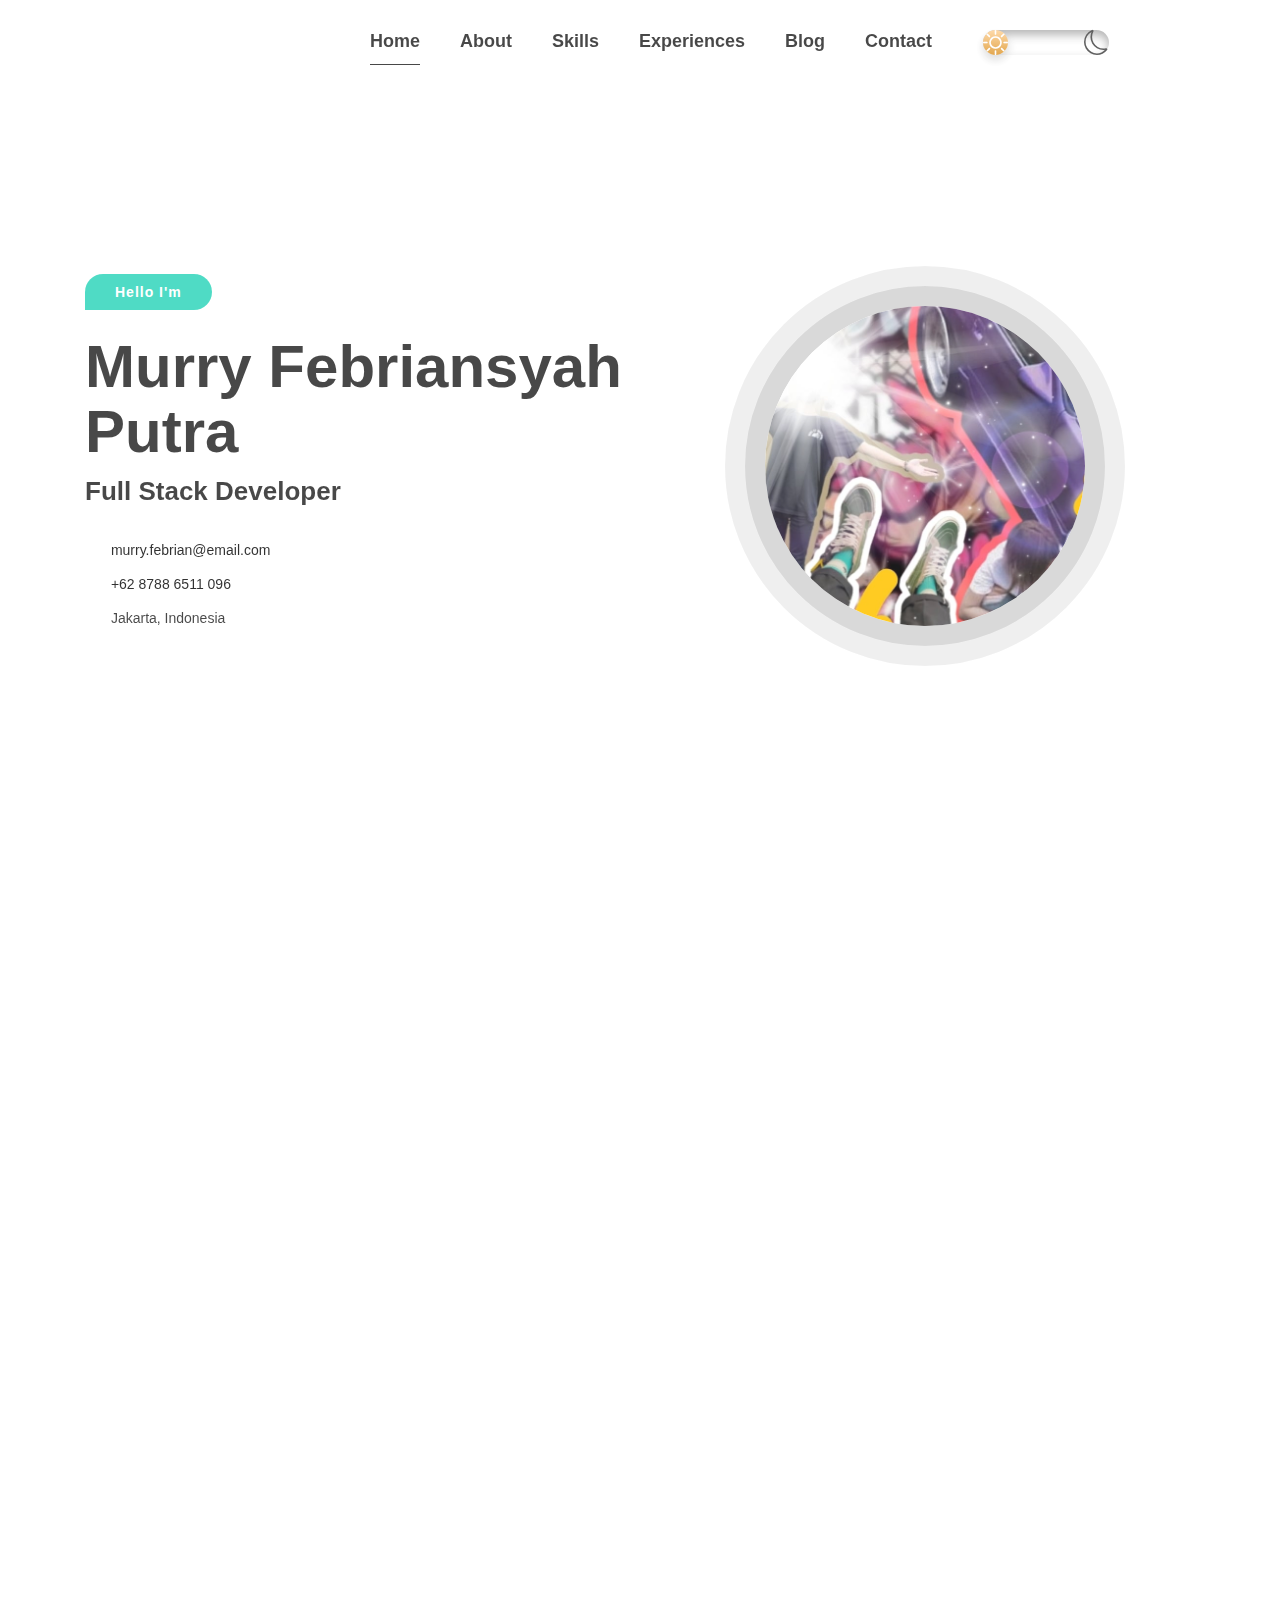
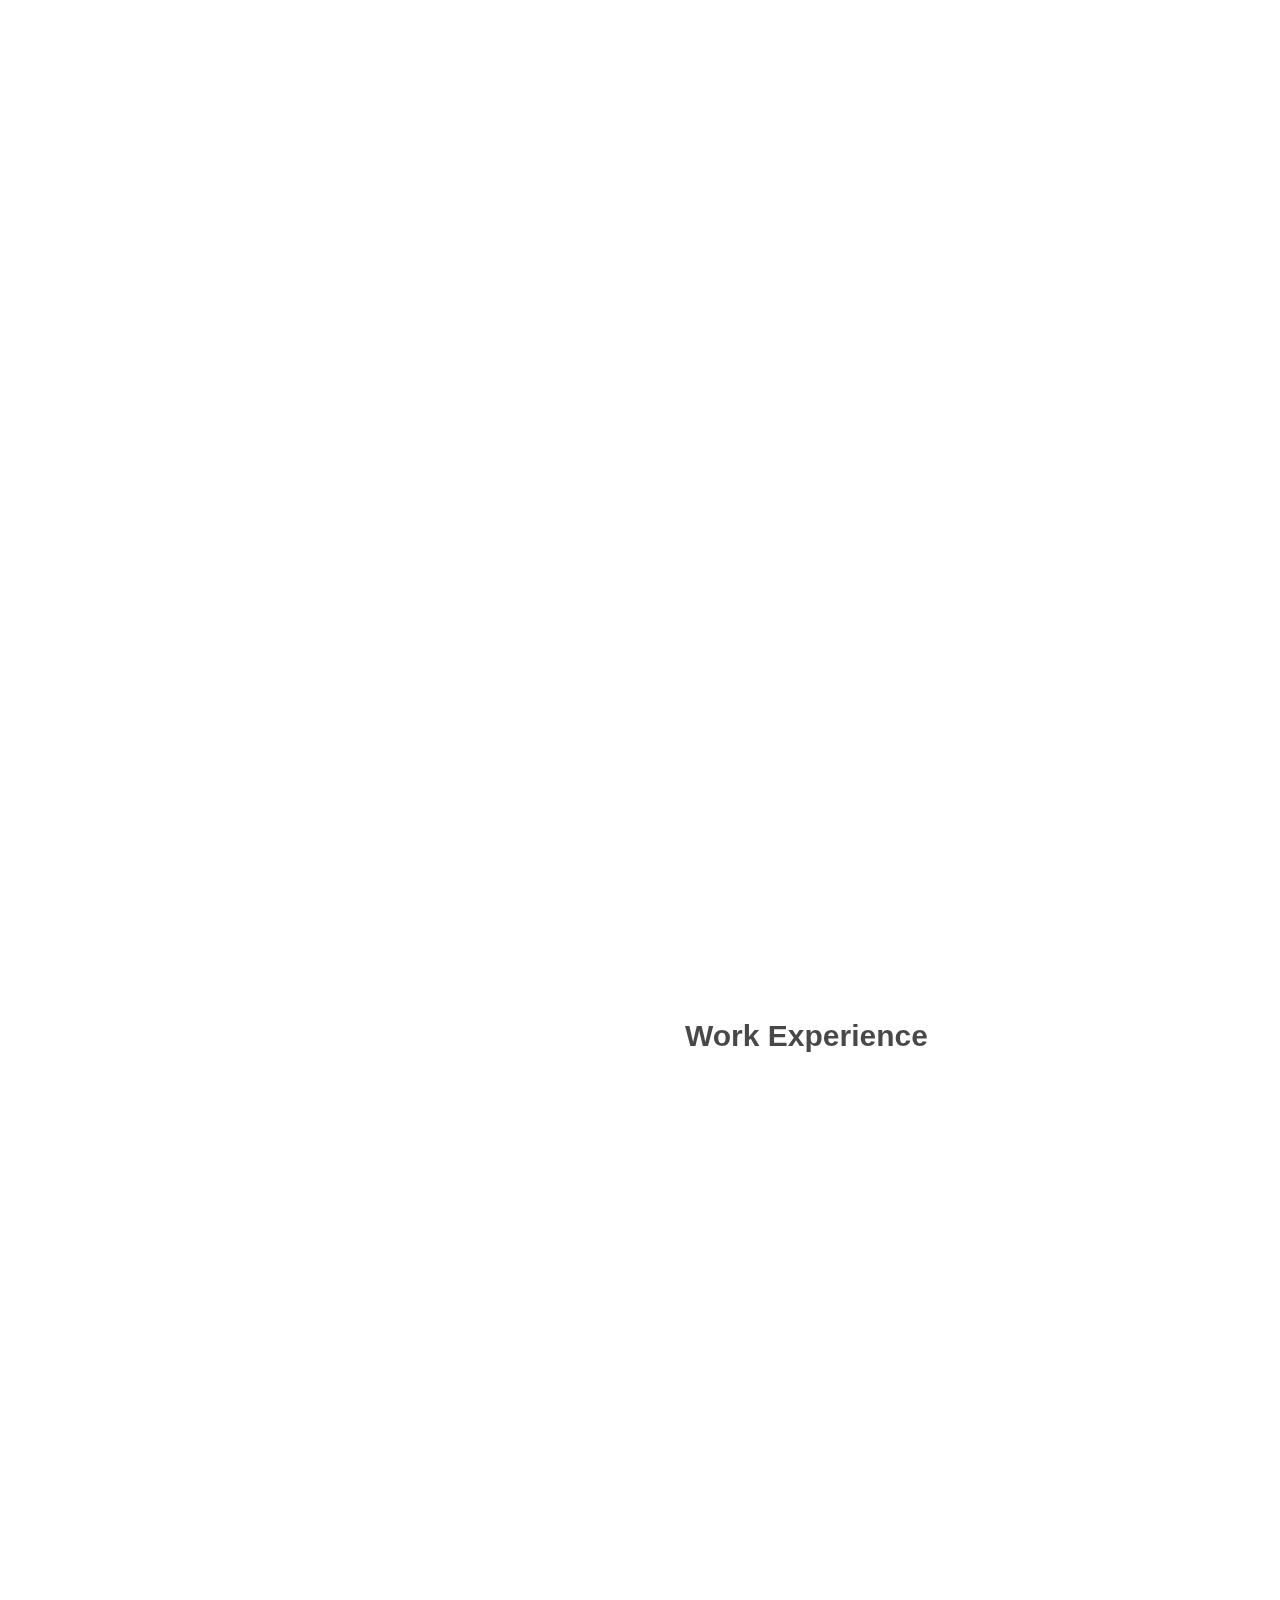
==== commit c669ce09: "update" ====
--- a/index.html
+++ b/index.html
@@ -162,9 +162,9 @@
                                 <li class="nav-item">
                                    <a class="nav-link" href="#mh-experience">Experiences</a>
                                 </li>                                
-                                <li class="nav-item">
+                                <!-- <li class="nav-item">
                                     <a class="nav-link" href="#mh-portfolio">Portfolio</a>
-                                </li>                               
+                                </li>                                -->
                                 <li class="nav-item">
                                     <a class="nav-link" href="#mh-blog">Blog</a>
                                 </li>
@@ -251,9 +251,10 @@
                     <div class="col-sm-12 col-md-6">
                         <div class="mh-about-inner">
                             <h2 class="wow fadeInUp" data-wow-duration="0.8s" data-wow-delay="0.1s">About Me</h2>
-                            <p class="wow fadeInUp" data-wow-duration="0.8s" data-wow-delay="0.2s">Hello, I’m a Murry Febrians, full-stack dev based on Jakarta. 
+                            <p class="wow fadeInUp" data-wow-duration="0.8s" data-wow-delay="0.2s">Hello, I’m a Murry Febrians, I'm twenty five years old. i've been working as full-stack dev at two companies based on Jakarta. 
                             I have rich experience in web site design & building 
                             and customization. Also I am good at</p>
+                          
                             <div class="mh-about-tag wow fadeInUp" data-wow-duration="0.8s" data-wow-delay="0.3s">
                                 <ul>
                                     <li><span>php</span></li>
@@ -483,7 +484,7 @@
                                     <!-- Education Institutes-->
                                     <div class="mh-work-item dark-bg wow fadeInUp" data-wow-duration="0.8s" data-wow-delay="0.6s">
                                         <h4>Human Resource side to IT From <a href="">PT. Sigap Prima Astrea</a></h4>
-                                        <div class="mh-eduyear">2020-2021</div>
+                                        <div class="mh-eduyear">2018-2021</div>
                                         <span>Responsibility :</span>
                                         <ul class="work-responsibility">
                                             <li><i class="fa fa-circle"></i>Build Apps System Information</li>
@@ -491,15 +492,7 @@
                                         </ul>
                                     </div>                                
                                     <!-- Education Institutes-->
-                                    <div class="mh-work-item dark-bg wow fadeInUp" data-wow-duration="0.8s" data-wow-delay="0.7s">
-                                        <h4>Human Resource From <a href="">PT. Sigap Prima Astrea</a></h4>
-                                        <div class="mh-eduyear">2018-2021</div>
-                                        <span>Responsibility :</span>
-                                        <ul class="work-responsibility">
-                                            <li><i class="fa fa-circle"></i>Validate CSS</li>
-                                            <li><i class="fa fa-circle"></i>Project Management</li>
-                                        </ul>
-                                    </div>
+                                    
                                 </div>
                             </div>
                         </div>
@@ -513,7 +506,7 @@
            PORTFOLIO
         ===================
         -->
-        <section class="mh-portfolio" id="mh-portfolio">
+        <!-- <section class="mh-portfolio" id="mh-portfolio">
             <div class="container">
                 <div class="row section-separator">
                     <div class="section-title col-sm-12 wow fadeInUp" data-wow-duration="0.8s" data-wow-delay="0.1s">
@@ -675,7 +668,7 @@
             </div>
         </section>
         
-       
+        -->
         
         <!--
         ===================
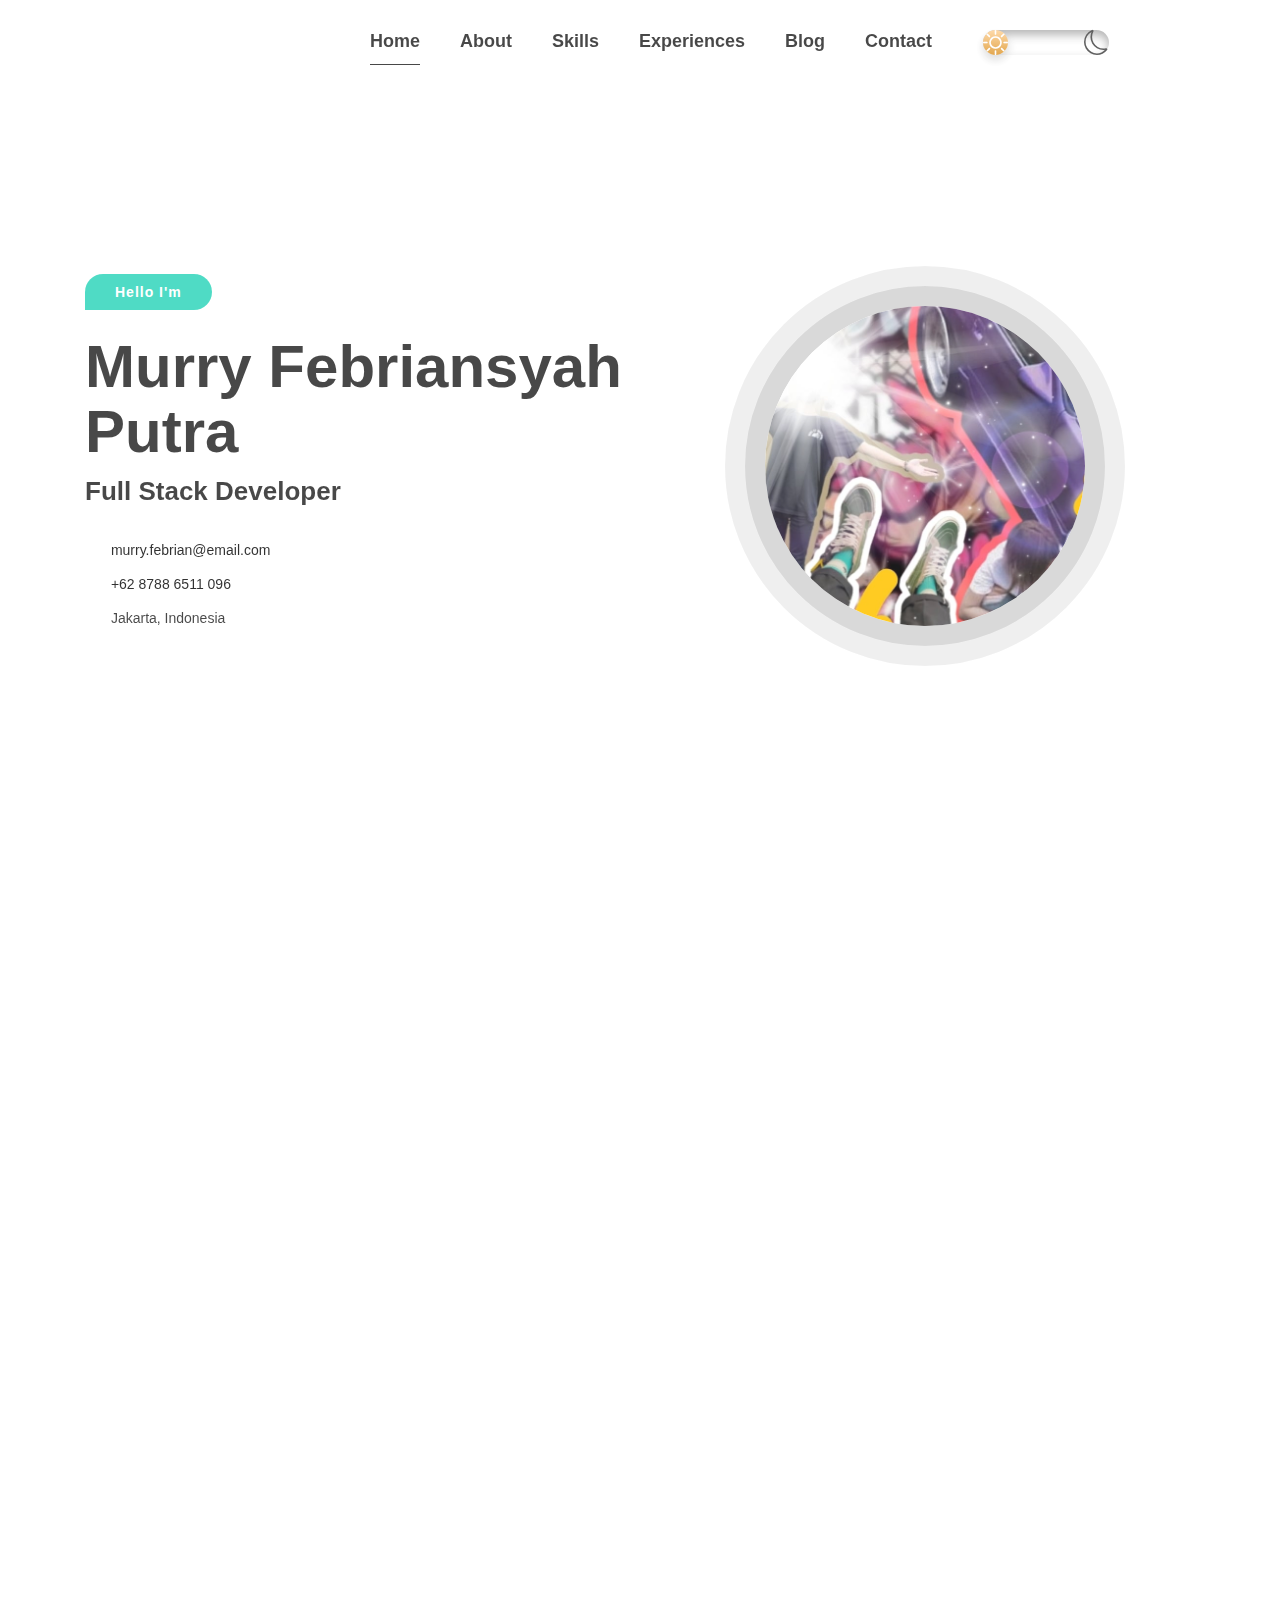
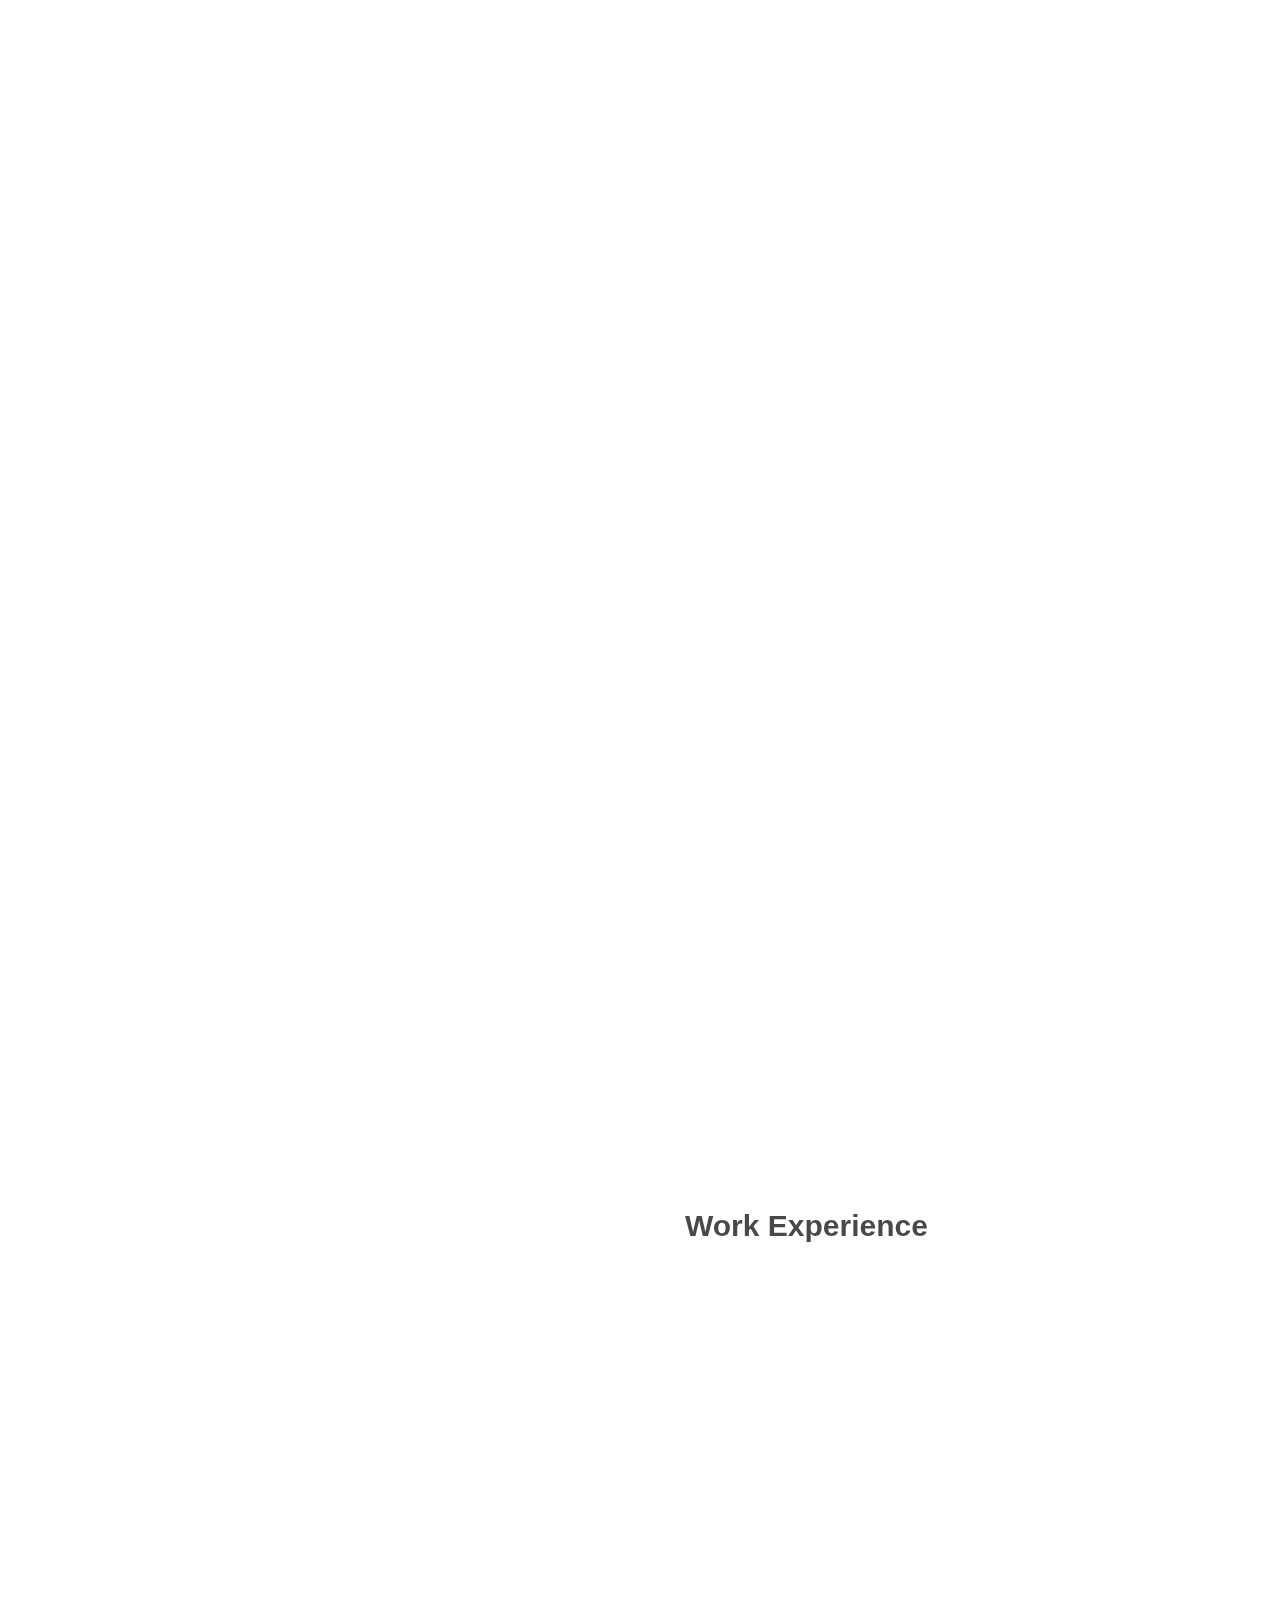
==== commit e28c8d58: "finally done" ====
--- a/index.html
+++ b/index.html
@@ -36,7 +36,7 @@
             width: 100%;
             height: 100%;
             display: flex;
-            justify-content: center;
+            /* justify-content: center; */
             align-items: center;
             gap: 20px;
         }
@@ -217,9 +217,9 @@
                                 
                                 <ul class="social-icon wow fadeInUp" data-wow-duration="0.8s" data-wow-delay="0.7s">
                                     <li><a href="https://www.linkedin.com/in/murry-febrian-syah-689a03264/"><i class="fa fa-linkedin"></i></a></li>
-                                    <li><a href=""><i class="fa fa-twitter"></i></a></li>
-                                    <li><a href=""><i class="fa fa-github"></i></a></li>
-                                    <li><a href=""><i class="fa fa-dribbble"></i></a></li>
+                                    <li><a href="https://twitter.com/ishowmurs"><i class="fa fa-twitter"></i></a></li>
+                                    <li><a href="https://github.com/Mungkintol3"><i class="fa fa-github"></i></a></li>
+                                    <li><a href="https://mungkintol3.github.io/"><i class="fa fa-dribbble"></i></a></li>
                                 </ul>
                             </div>
                         </div>
@@ -245,7 +245,7 @@
                 <div class="row section-separator">
                     <div class="col-sm-12 col-md-6">
                         <div class="mh-about-img shadow-2 wow fadeInUp" data-wow-duration="0.8s" data-wow-delay="0.4s">
-                            <img src="ab-img.png" alt="" class="img-fluid">
+                            <img src="assets/About_me.jpg" alt="" class="img-fluid">
                         </div>
                     </div>
                     <div class="col-sm-12 col-md-6">
@@ -290,9 +290,7 @@
                             <i class="fa fa-bullseye purple-color"></i>
                             <h3>UI Design</h3>
                             <p>
-                                Lorem ipsum dolor sit amet, consectetuer adipiscing elit,
-                                sed diam nonummy nibh euismod tincidunt ut laoreet dolore
-                                magna aliquam erat volutpat.
+                                I've experienced on figma more than 3 years to build beautiful website with all my knowledge .
                             </p>
                         </div>
                     </div>
@@ -301,20 +299,16 @@
                             <i class="fa fa-code iron-color"></i>
                             <h3>Web Development</h3>
                             <p>
-                                Lorem ipsum dolor sit amet, consectetuer adipiscing elit,
-                                sed diam nonummy nibh euismod tincidunt ut laoreet dolore
-                                magna aliquam erat volutpat.
+                                I've experienced in website development for more than 3 years with various frameworks
                             </p>
                         </div>
                     </div>
                     <div class="col-sm-4">
                         <div class="mh-service-item shadow-1 dark-bg wow fadeInUp" data-wow-duration="0.8s" data-wow-delay="0.7s">
                             <i class="fa fa-object-ungroup sky-color"></i>
-                            <h3>App Development</h3>
+                            <h3>Android Apps Development</h3>
                             <p>
-                                Lorem ipsum dolor sit amet, consectetuer adipiscing elit,
-                                sed diam nonummy nibh euismod tincidunt ut laoreet dolore
-                                magna aliquam erat volutpat.
+                                I've experienced  on building android apps  with programing language react native
                             </p>
                         </div>
                     </div>
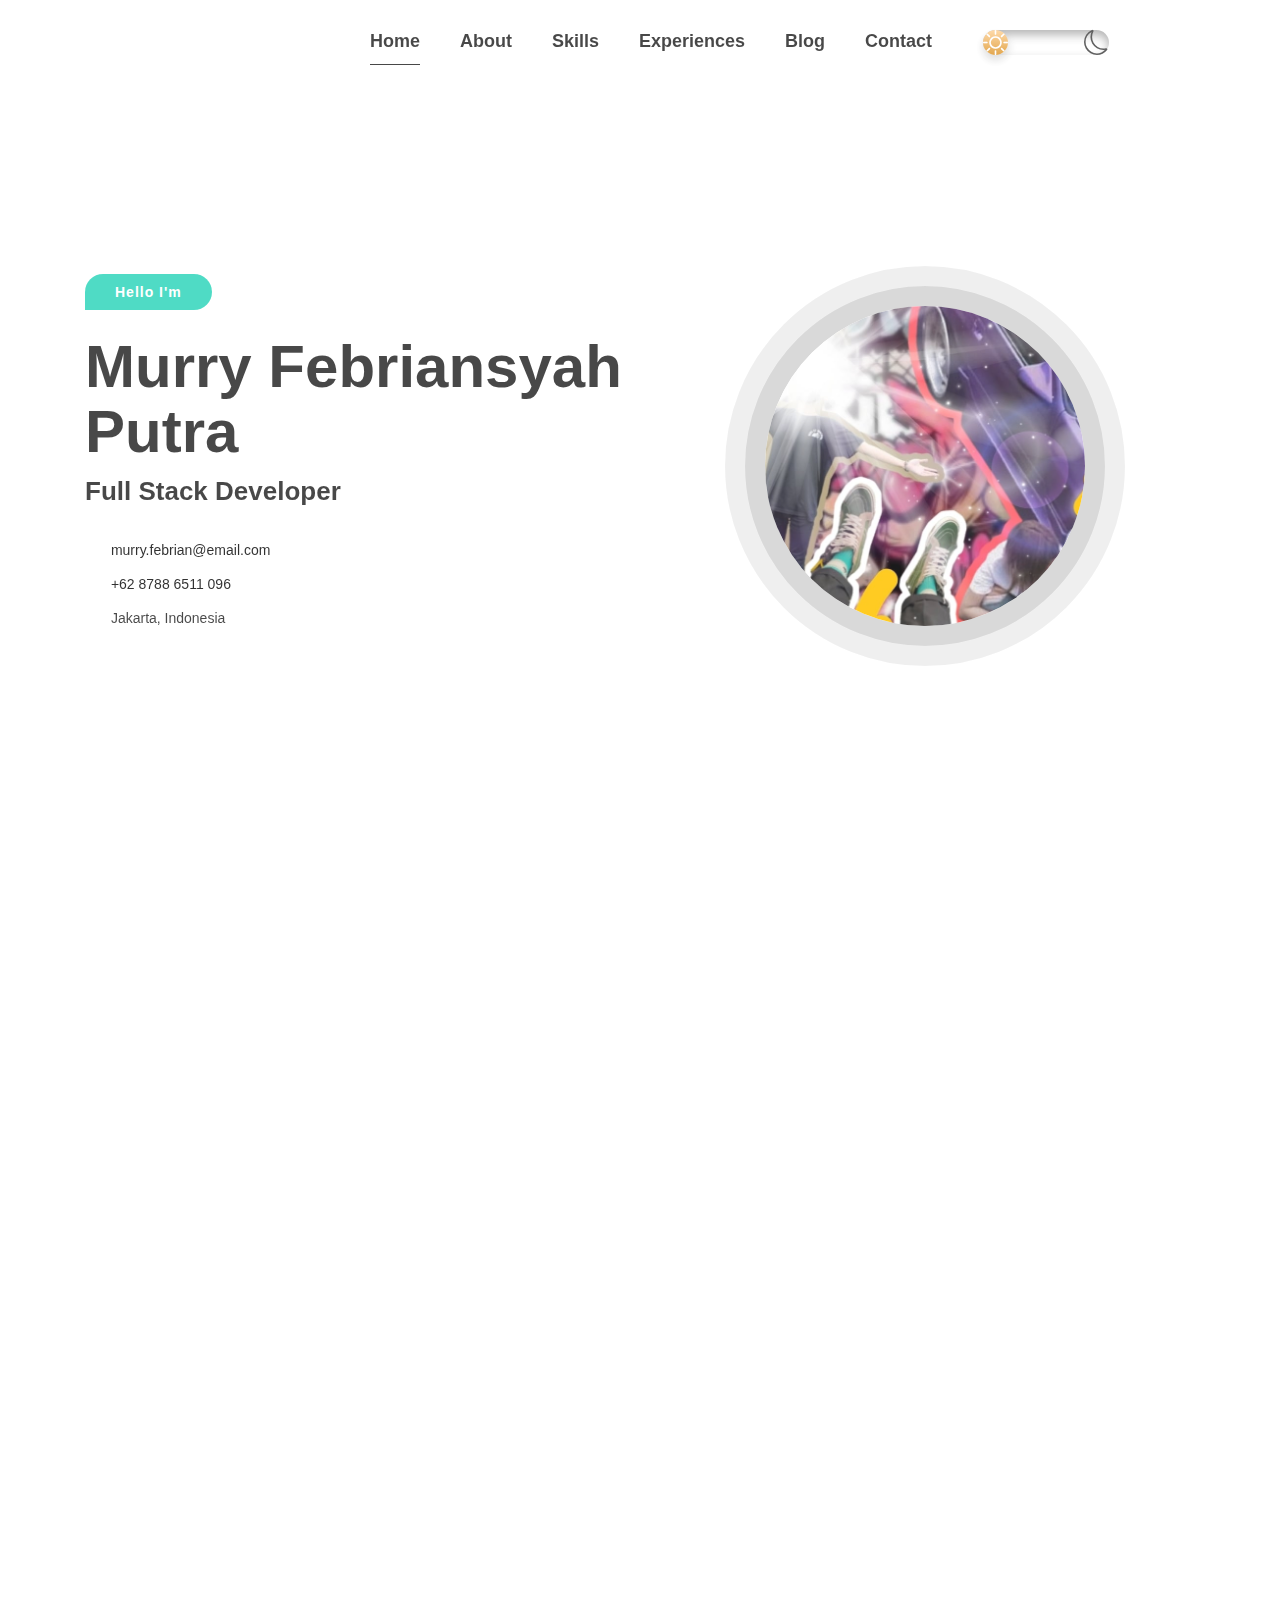
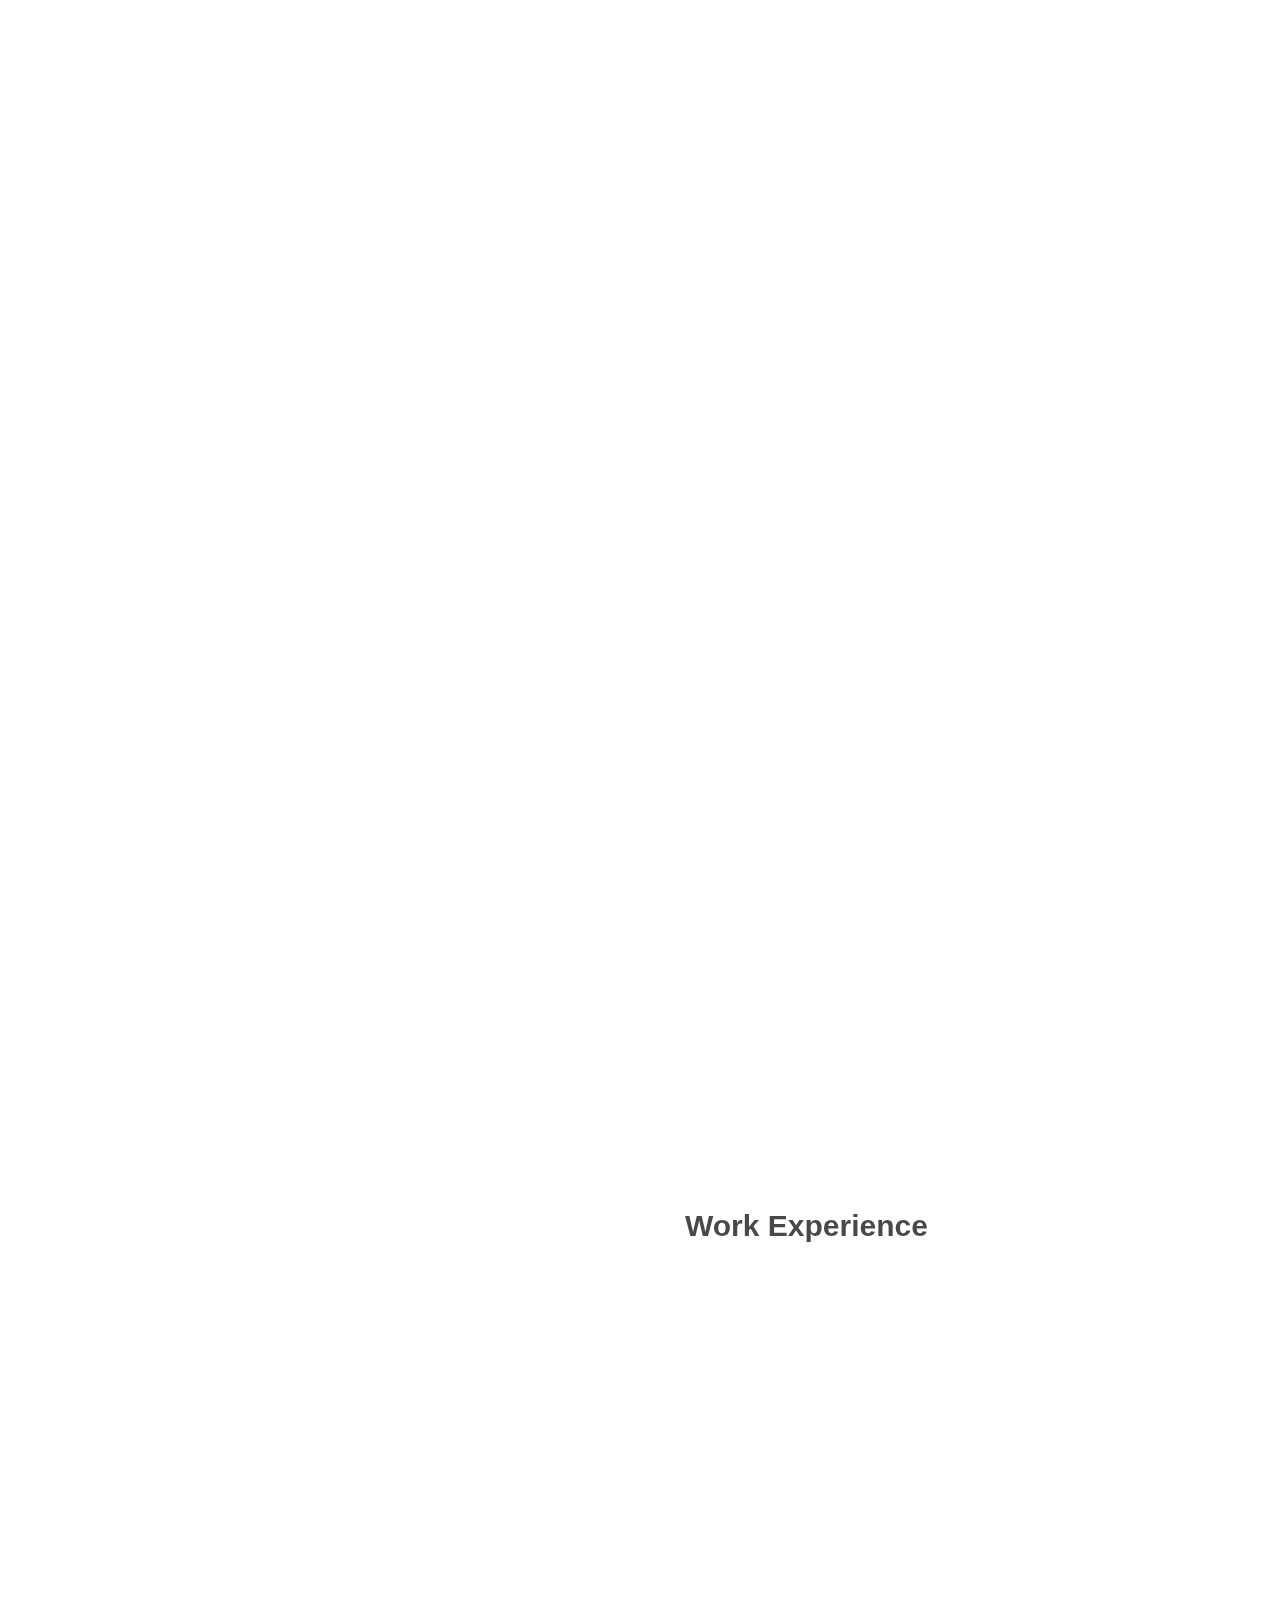
==== commit cb52f7e1: "Update index.html" ====
--- a/index.html
+++ b/index.html
@@ -662,7 +662,7 @@
             </div>
         </section>
         
-        -->
+        
         
         <!--
         ===================
@@ -830,4 +830,4 @@
 
    
 </body>
-</html>+</html>
